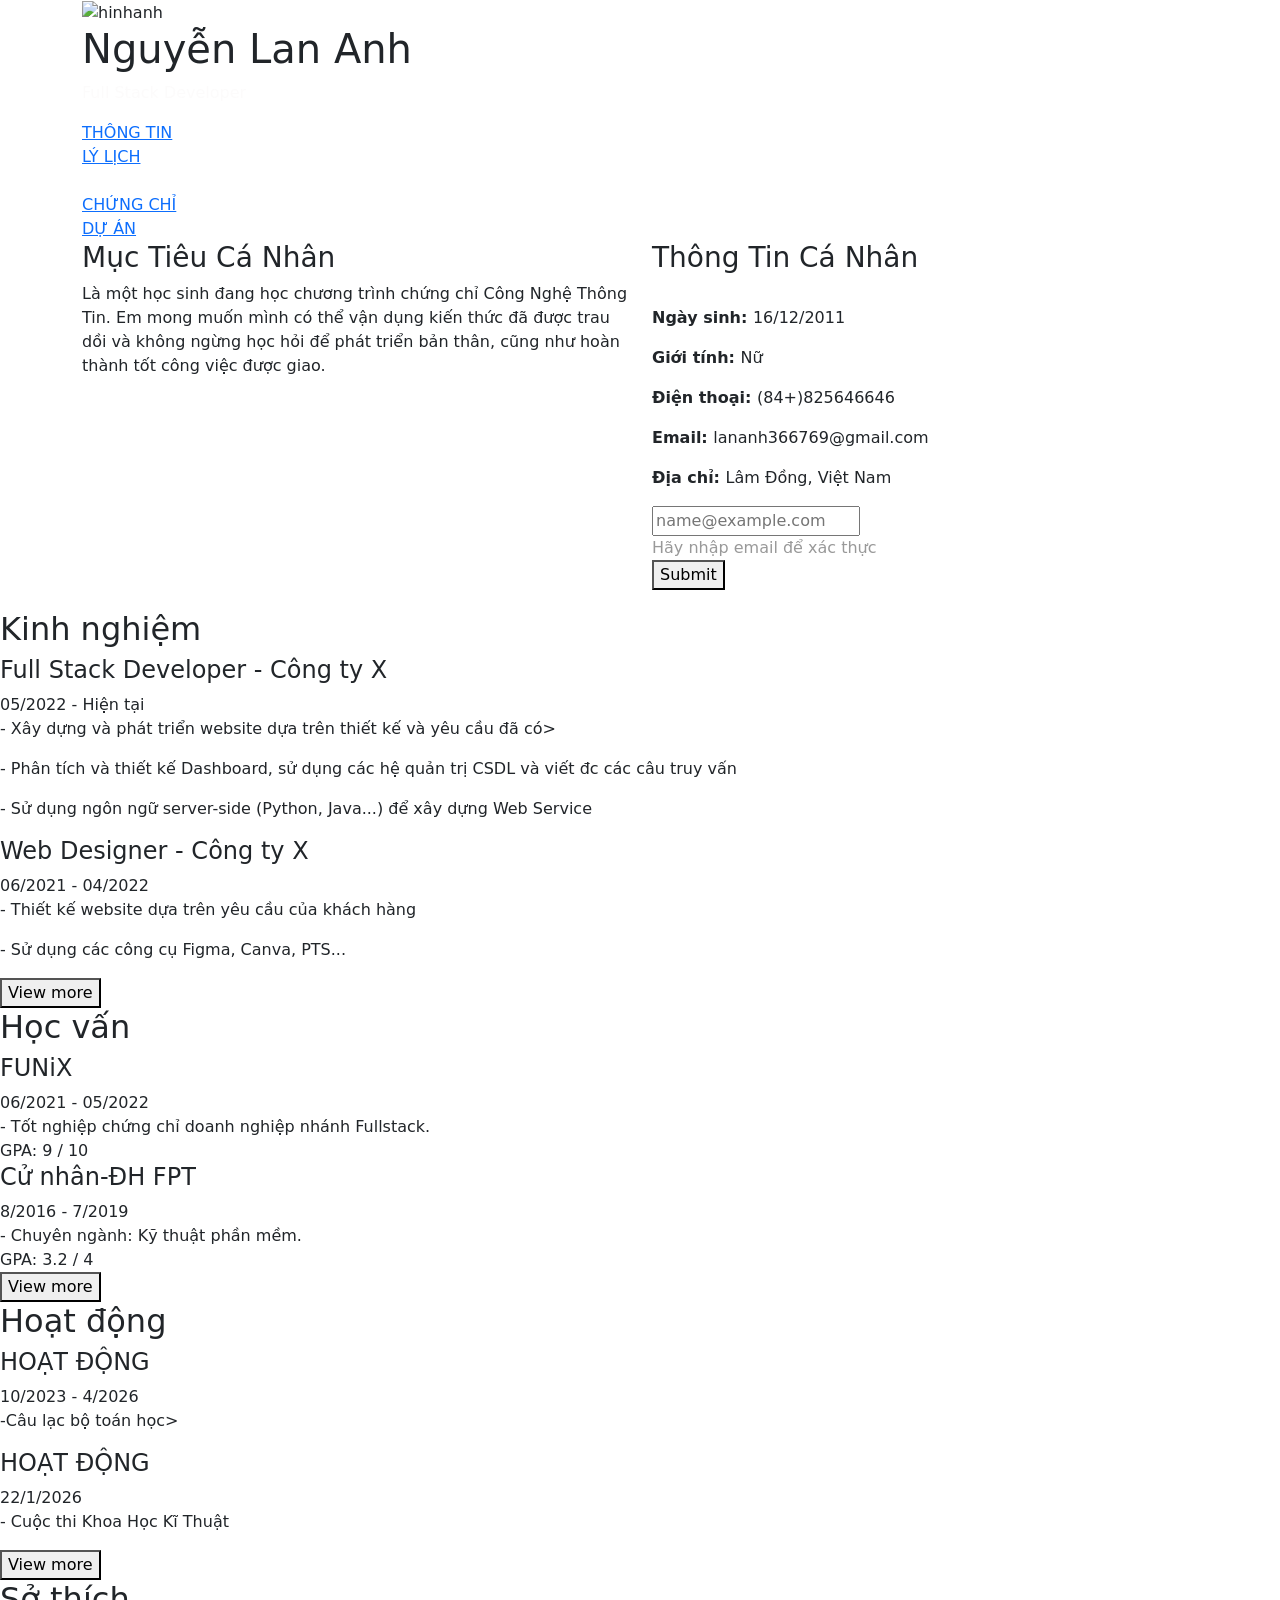
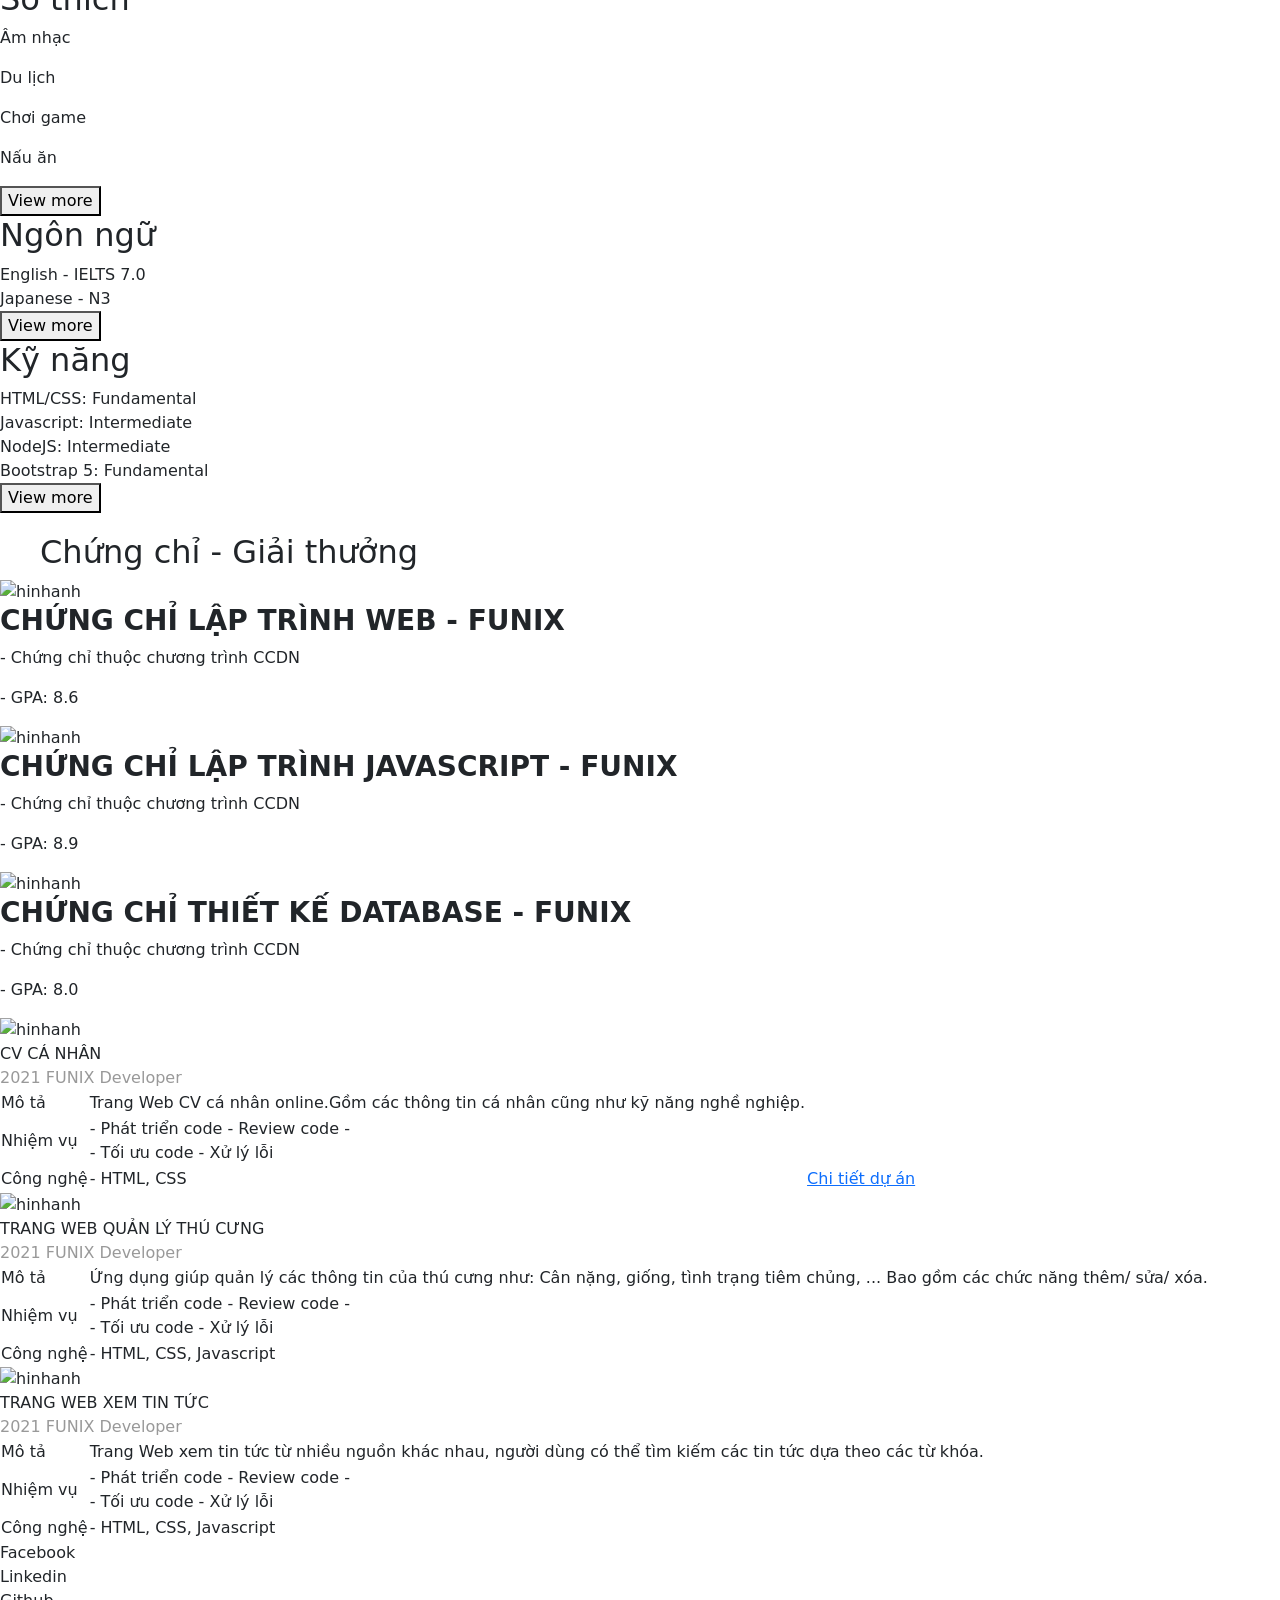
==== index.html @ 1cdb76d9 "Add files via upload" ====
<!doctype html>
<html lang="en">
  <head>
    <meta charset="UTF-8" />
    <meta http-equiv="X-UA-Compatible" content="IE=edge" />
    <meta name="viewport" content="width=device-width, initial-scale=1.0" viewport-fit="cover"/>
    <link href="https://cdn.jsdelivr.net/npm/bootstrap@5.0.2/dist/css/bootstrap.min.css" rel="stylesheet" integrity="sha384-EVSTQN3/azprG1Anm3QDgpJLIm9Nao0Yz1ztcQTwFspd3yD65VohhpuuCOmLASjC" crossorigin="anonymous">
    <link rel="stylesheet" href="./css/style.css" />
    <link rel="stylesheet" href="./css/font.css" />
    <link rel="stylesheet" href="./css/mobile.css" media="screen and (max-width: 450px)">
    <link rel="stylesheet" href="./css/tablet.css"  media="screen and (min-width:452px) and (max-width: 991.98px)">
    <title>Assignment03</title>
  </head>
  <body>
    <main>
      <div class="profile-container container">
        <div class="profile">
        <!-- ảnh nền phía sau -->
        <div class="banner">
          <img src="images/flower.jpg" alt="hinhanh" />
          <div class="ho-ten">
            <h1>Nguyễn Lan Anh</h1>
            <p style="color: #faf8f89b">Full Stack Developer</p>
          </div>
        </div>
          <!-- Thanh chứa menu và avatar -->
          <div class="menu">
            <div>
              <i class="icon-user" style="color: rgb(255, 72, 164)"></i>
              <a href="#thongtin">THÔNG TIN</a>
            </div>
            <div>
              <i class="icon-doc-text-inv" style="color: rgb(255, 72, 164)"></i
              ><a href="#lylich">LÝ LỊCH</a>
            </div>
            <div class="avatar">
              <img src="images/Avatar.jpg" alt="" />
            </div>
            <div>
              <i class="icon-mail-alt" style="color: rgb(255, 72, 164)"></i
              ><a href="#chungchi">CHỨNG CHỈ</a>
            </div>
            <div>
              <i class="icon-star-1" style="color: rgb(255, 72, 164)"></i
              ><a href="#duan">DỰ ÁN</a>
            </div>
          </div>
        </div>
        <div class="profile-content row" id="thongtin">
          <!-- Cột trái: Mục tiêu cá nhân -->
          <div class="content-left col-12 col-md-6">
            <h3>Mục Tiêu Cá Nhân</h3>
            <p>
              Là một học sinh đang học chương trình chứng chỉ Công Nghệ Thông
              Tin. Em mong muốn mình có thể vận dụng kiến thức đã được trau dồi
              và không ngừng học hỏi để phát triển bản thân, cũng như hoàn thành
              tốt công việc được giao.
            </p>
          </div>
          <!-- Cột phải: Thông tin cá nhân -->
          <div class="content-right col-12 col-md-6">
            <h3>Thông Tin Cá Nhân</h3>
            <br />
            <div class="thong-tin an-thongtin">
              <p><b>Ngày sinh: </b>16/12/2011</p>
              <p><b>Giới tính: </b>Nữ</p>
              <p><b>Điện thoại: </b>(84+)825646646</p>
              <p><b>Email: </b>lananh366769@gmail.com</p>
              <p><b>Địa chỉ: </b>Lâm Đồng, Việt Nam</p>
            </div>
            <div class="email-box">
              <input type="email" class="email-input"  placeholder="name@example.com">
              <div class="error-message" style="color: #999;">Hãy nhập email để xác thực</div>
              <button class="submit">Submit</button>
            </div>
            <div style="padding-bottom: 20px;"> <i class="icon-twitter" style="color: rgb(89, 94, 229)"></i>
              <i class="icon-facebook" style="color: rgb(89, 94, 229)"></i>
              <i class="icon-gplus" style="color: rgb(89, 94, 229)"></i>
              <i class="icon-linkedin" style="color: rgb(89, 94, 229)"></i></div>
          </div>
        </div>
      </div>
      <!-- Phần lý lịch  -->
      <div class="container-2" id="lylich">
          <section id="kinh-nghiem-hoc-van">
              <!-- Kinh nghiệm -->
                <div class="kinh-nghiem grid-item viewmore">
                    <div class="item-title">
                        <h2>Kinh nghiệm</h2>
                        <i class="ic-toolbox"></i>
                    </div>

                    <div class="item-noi-dung an-noi-dung">
                        <div class="noi-dung">
                            <h4 class="ten-noi-dung">
                                Full Stack Developer - Công ty X
                            </h4>
                            <div class="thoi-gian">05/2022 - <span class="now">Hiện tại</span></div>
                            <div>
                                <p>- Xây dựng và phát triển website dựa trên thiết kế và yêu cầu đã có></p>
                                <p>- Phân tích và thiết kế Dashboard, sử dụng các hệ quản trị CSDL và viết đc các câu truy vấn</p>
                                <p>- Sử dụng ngôn ngữ server-side (Python, Java...) để xây dựng Web Service</p>
                            </div>
                        </div>

                        <div class="noi-dung">
                            <h4 class="ten-noi-dung">
                                Web Designer - Công ty X
                            </h4>
                            <div class="thoi-gian">06/2021 - 04/2022</div>
                                <p>- Thiết kế website dựa trên yêu cầu của khách hàng</p>
                                <p>- Sử dụng các công cụ Figma, Canva, PTS...</p>
                            </div>
                        </div>
                    <button class="view-more-btn an-nut">View more</button>
                </div>
<!-- Học vấn -->
                <div class="hoc-van grid-item viewmore">
                    <div class="item-title">
                        <h2>Học vấn</h2>
                        <i class="ic-pencil"></i>
                    </div>

                    <div class="item-noi-dung an-noi-dung">
                        <div class="noi-dung">
                            <h4 class="ten-noi-dung">
                                FUNiX
                            </h4>
                            <div class="thoi-gian">06/2021<span class="now"> - 05/2022</span></div>
                            <div>
                                 - Tốt nghiệp chứng chỉ doanh nghiệp nhánh Fullstack.<br />
                    GPA: 9 / 10
                            </div>
                        </div>

                        <div class="noi-dung">
                            <h4 class="ten-noi-dung">
                               Cử nhân-ĐH FPT
                            </h4>
                            <div class="thoi-gian">8/2016 - 7/2019</div>
                                 - Chuyên ngành: Kỹ thuật phần mềm. <br />
                    GPA: 3.2 / 4
                        </div>
                    </div>
                    <button class="view-more-btn an-nut">View more</button>
                </div>
<!-- Hoạt động -->
                <div class="hoat-dong grid-item viewmore">
                  <div class="item-title">
                        <h2>Hoạt động</h2>
                        <i class="ic-toolbox"></i>
                  </div>

                  <div class="item-noi-dung an-noi-dung">
                    <div class="noi-dung">
                      <h4 class="ten-noi-dung">
                                HOẠT ĐỘNG
                      </h4>
                      <div class="thoi-gian">10/2023 - <span class="now">4/2026</span></div>
                      <div>
                        <p>-Câu lạc bộ toán học></p>
                      </div>
                    </div>

                    <div class="noi-dung">
                      <h4 class="ten-noi-dung">
                                HOẠT ĐỘNG
                      </h4>
                      <div class="thoi-gian">22/1/2026</div>
                      <p>- Cuộc thi Khoa Học Kĩ Thuật</p>
                    </div>
                  </div>
                  <button class="view-more-btn an-nut">View more</button>
                </div>
                <!-- So thich  -->
                <div class="so-thich grid-item viewmore">
                  <div class="item-title">
                    <h2>Sở thích</h2>  
                    <i class="ic-telescope"></i>
                  </div>
                <div class="hobby an-noi-dung">
                  <div>
                    <i class="ic-megaphone" ></i>
                    <p>Âm nhạc</p>
                  </div>

                  <div>
                     <i class="ic-strategy" ></i>
                    <p>Du lịch</p>
                  </div>

                  <div>
                    <i class="ic-hotairballoon" ></i>
                    <p>Chơi game</p>
                  </div>

                  <div>
                    <i class="ic-basket" ></i>
                    <p>Nấu ăn</p>
                  </div>
                </div>
                <button class="view-more-btn an-nut">View more</button>
              </div>
              <!-- Ngôn ngữ -->
              <div class="ngon-ngu grid-item viewmore">
                <div class="item-title">
                  <h2>Ngôn ngữ</h2>
                  <i class="ic-mic"></i>
                </div>
                <div class=" an-noi-dung">
              <div class="skill-row">
                <div class="skill-name">English - IELTS 7.0</div>
                <span class="progress-barblue"></span> <!-- Thanh màu xanh bên dưới -->
                <span class="progress-barblue"></span> 
                <span class="progress-bargrey"></span> </div>
              <div class="skill-row">
                <div class="skill-name">Japanese - N3</div>
                <span class="progress-barblue"></span> 
                <span class="progress-barblue"></span> 
                <span class="progress-barblue"></span> 
              </div>
            </div>
            <button class="view-more-btn an-nut">View more</button>
          </div>
                <!-- Kỹ năng -->
            <div class="ky-nang grid-item viewmore">
              <div class="item-title">
                <h2>Kỹ năng</h2>
                <i class="ic-tools-2"></i>
              </div>
              <div class=" an-noi-dung">
                <div class="skill-name">HTML/CSS: Fundamental</div>
                <span class="progress-barblue"></span> 
                <span class="progress-barblue"></span> 
                <span class="progress-bargrey"></span> 

                <div class="skill-name">Javascript: Intermediate</div>
                <span class="progress-barblue"></span> 
                <span class="progress-barblue"></span> 
                <span class="progress-bargrey"></span> 
                <div class="skill-name">NodeJS: Intermediate</div>
                <span class="progress-barblue"></span>
                <span class="progress-barblue"></span>
                <span class="progress-barblue"></span>
                <div class="skill-name">Bootstrap 5: Fundamental</div>
                <span class="progress-barblue"></span>
                <span class="progress-bargrey"></span>
                <span class="progress-bargrey"></span>
              </div>
             <button class="view-more-btn an-nut">View more</button>
            </div>
                </div>
          </section>
        </div>
<!-- Chứng chỉ -->
        <div class="container-3" id="chungchi">
          <h2 style="padding-left: 40px;padding-top: 20px;">Chứng chỉ - Giải thưởng</h2>
          <div class="chung-chi">
            <div class="certificate">
              <img src="images/Cert_DBI.png" alt="hinhanh" width="200px" height="auto">
              <div><h3><b>CHỨNG CHỈ LẬP TRÌNH WEB - FUNIX</b></h3>
              <p>- Chứng chỉ thuộc chương trình CCDN</p>
              <p>- GPA: 8.6</p></div>
            </div>
            <div class="certificate">
              <img src="images/Cert_PRF.png" alt="hinhanh" width="200px" height="auto">
              <div><h3><b>CHỨNG CHỈ LẬP TRÌNH JAVASCRIPT - FUNIX</b></h3>
              <p>- Chứng chỉ thuộc chương trình CCDN</p>
             <p>- GPA: 8.9</p></div>
            </div>
            <div class="certificate">
              <img src="images/Cert_WEB.png" alt="hinhanh" width="200px" height="auto">
              <div><h3><b>CHỨNG CHỈ THIẾT KẾ DATABASE - FUNIX</b></h3>
              <p>- Chứng chỉ thuộc chương trình CCDN</p>
              <p>- GPA: 8.0</p></div>
            </div>
          </div>
        </div>
<!-- Dự án -->
        <div class="container-4" id="duan">
          <div class="duan">
            <div class="duan-content">
              <img src="images/project_1.png" alt="hinhanh" width="100%" height="auto">
             <div class="content-duan">CV CÁ NHÂN</div>
              <div class="content-duan" style="color: #999;">
                <span class="badge-year">2021</span>
                <span><i class="icon-user-1"></i>FUNIX</span>
                <span><i class="icon-lamp"></i>Developer</span>
              </div>
            <table class="project-table content-duan">
               <tr>
                <td class="table-label">Mô tả</td>
                <td class="table-content">Trang Web CV cá nhân online.Gồm các thông tin cá nhân cũng như kỹ năng nghề nghiệp. </td>
         </tr>
             <tr>
                <td class="table-label">Nhiệm vụ</td>
                <td class="table-content">- Phát triển code - Review code -<br>- Tối ưu code - Xử lý lỗi</td>
              </tr>
              <tr>
                <td class="table-label">Công nghệ</td>
                <td class="table-content">- HTML, CSS </td>
                <td class="table-content"><a href="Nâng cao/index.html" target="_blank" class="ten-duan">Chi tiết dự án</a></td>
               </tr>
            </table>
            
            </div>
          <div class="duan-content">
            <img src="images/project_2.png" alt="hinhanh"  width="100%" height="auto">
            <div class="content-duan">TRANG WEB QUẢN LÝ THÚ CƯNG</div>
            <div class="content-duan" style="color: #999;">
              <span class="badge-year">2021</span>
              <span><i class="icon-user-1"></i>FUNIX</span>
              <span><i class="icon-lamp"></i>Developer</span>
            </div>
            <table class="project-table content-duan">
              <tr>
                <td class="table-label">Mô tả</td>
                <td class="table-content">Ứng dụng giúp quản lý các thông tin của thú cưng như: Cân nặng, giống, tình trạng tiêm chủng, ... Bao gồm các chức năng thêm/ sửa/ xóa.</td>
             </tr>
             <tr>
                <td class="table-label">Nhiệm vụ</td>
                <td class="table-content">- Phát triển code - Review code - <br>- Tối ưu code - Xử lý lỗi</td>
              </tr>
              <tr>
                <td class="table-label">Công nghệ</td>
                <td class="table-content">- HTML, CSS, Javascript</td>
               </tr> 
            </table>
          </div>
          <div class="duan-content">
            <img src="images/project_3.png" alt="hinhanh"  width="100%" height="auto">
            <div class="content-duan">TRANG WEB XEM TIN TỨC</div>
            <div class="content-duan" style="color: #999;">
              <span class="badge-year">2021</span>
              <span><i class="icon-user-1"></i>FUNIX</span>
              <span><i class="icon-lamp"></i>Developer</span>
            </div>
            <table class="project-table content-duan">
              <tr>
                <td class="table-label">Mô tả</td>
                <td class="table-content">Trang Web xem tin tức từ nhiều nguồn khác nhau, người dùng có thể tìm kiếm các tin tức dựa theo các từ khóa.</td>
             </tr>
             <tr>
                <td class="table-label">Nhiệm vụ</td>
                <td class="table-content">- Phát triển code - Review code - <br>- Tối ưu code - Xử lý lỗi</td>
              </tr>
              <tr>
                <td class="table-label">Công nghệ</td>
                <td class="table-content">- HTML, CSS, Javascript</td>
               </tr>
            </table>
          </div>
          </div>

        </div>
        <!-- Liên hệ -->
    <div class="lien-he">
      <div class="footer" ><i class="icon-facebook-circled" style="color: rgb(105, 105, 212);"></i>Facebook</div>
      <div class="footer"><i class="icon-linkedin-circled" style="color: rgb(105, 105, 212);"></i>Linkedin</div>
      <div class="footer"><i class="icon-github-circled" style="color: rgb(105, 105, 212);" ></i>Github</div>
    </div>
    <script src="js/main.js"></script>
  </body>
</html>
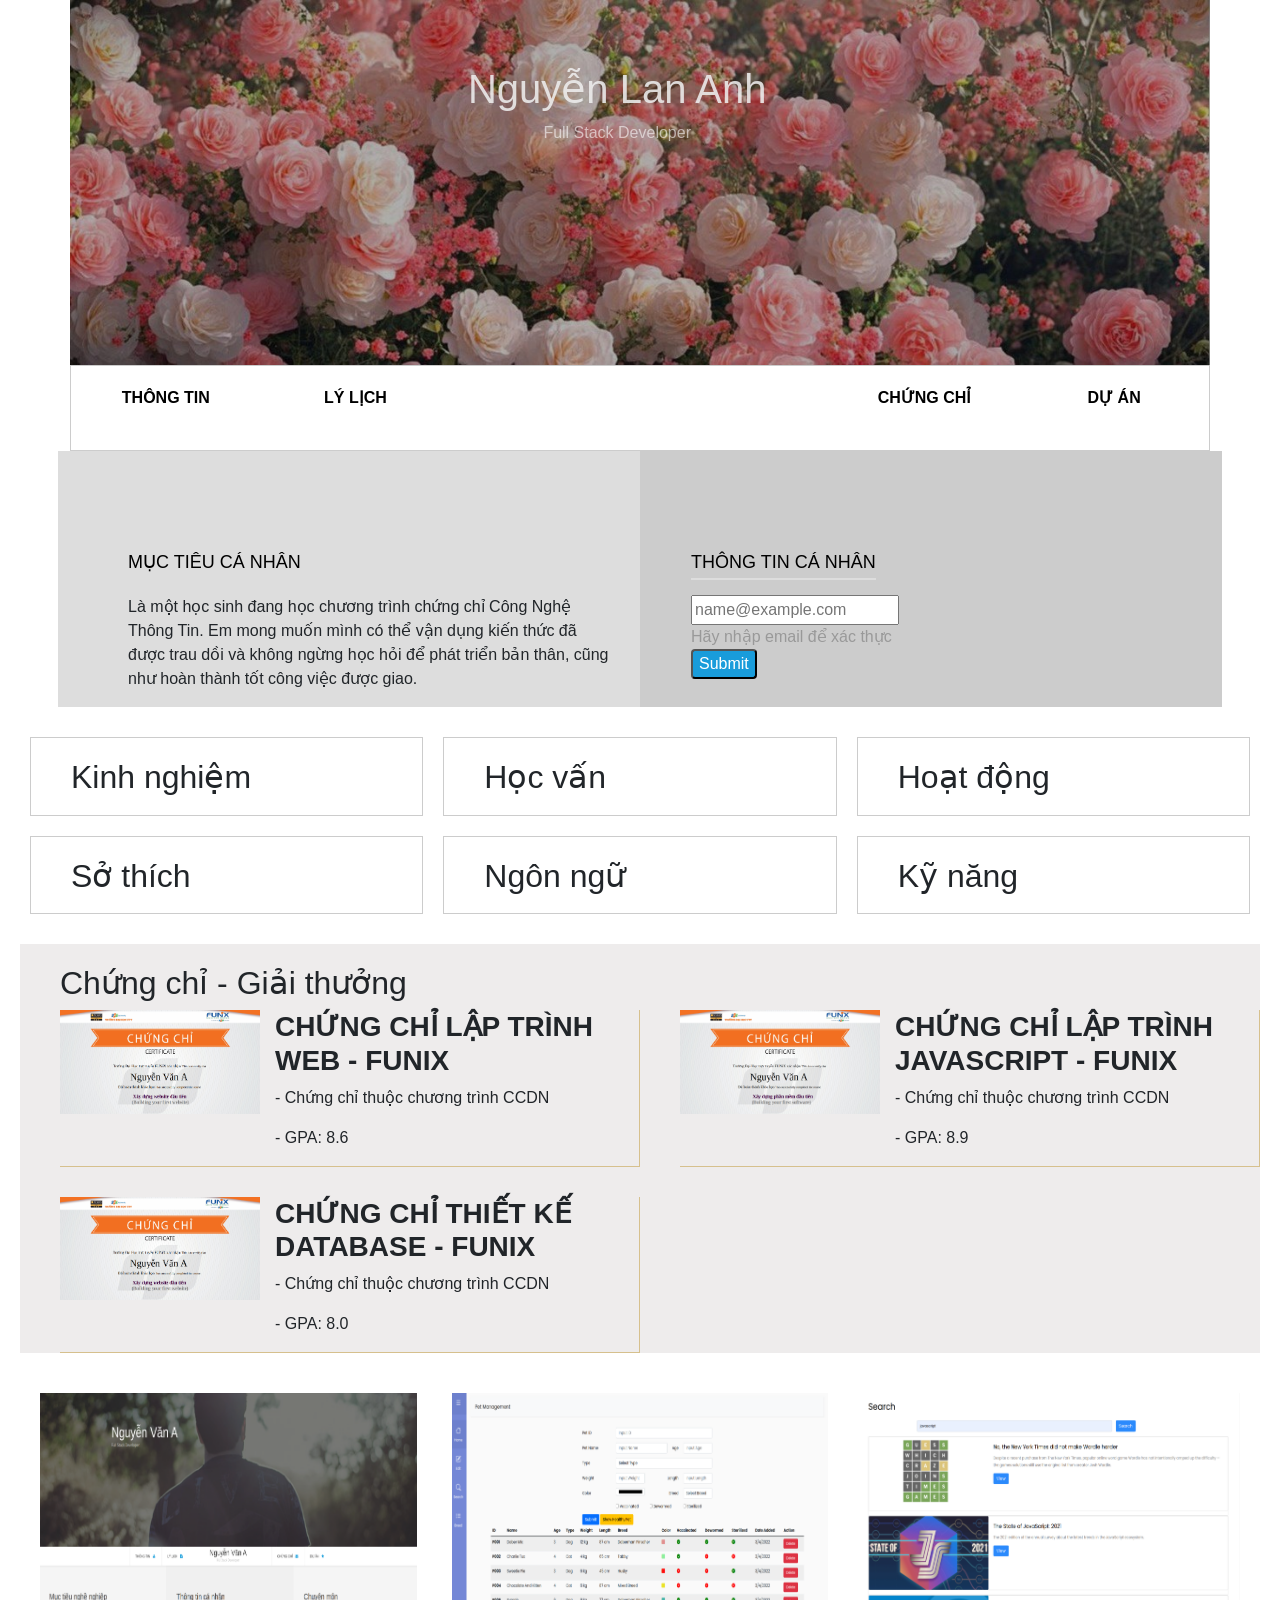
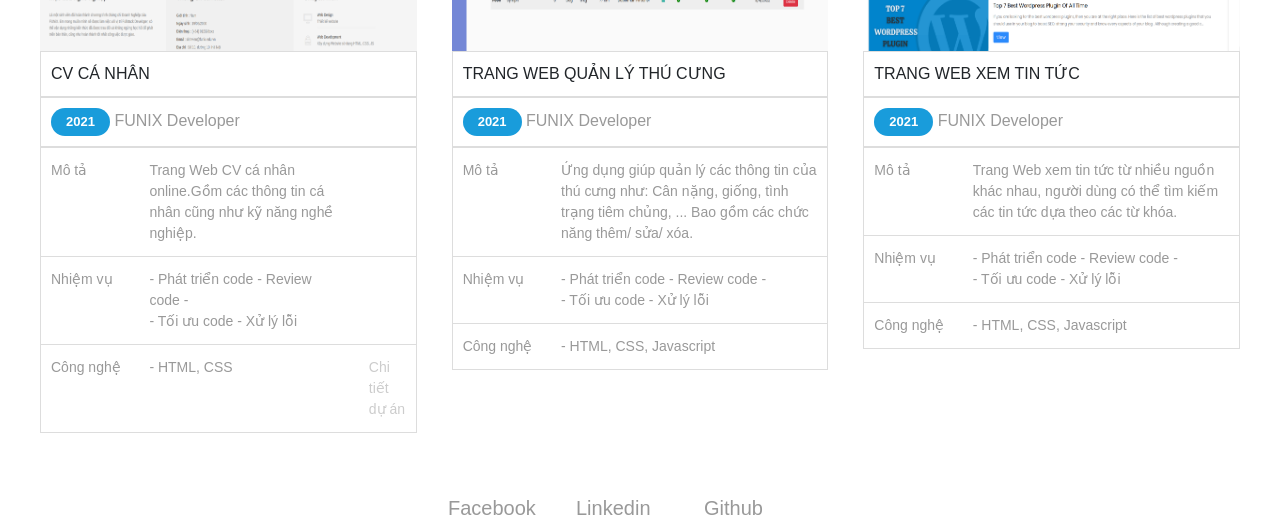
==== commit 9fef43ea: "Update index.html" ====
--- a/index.html
+++ b/index.html
@@ -5,10 +5,10 @@
     <meta http-equiv="X-UA-Compatible" content="IE=edge" />
     <meta name="viewport" content="width=device-width, initial-scale=1.0" viewport-fit="cover"/>
     <link href="https://cdn.jsdelivr.net/npm/bootstrap@5.0.2/dist/css/bootstrap.min.css" rel="stylesheet" integrity="sha384-EVSTQN3/azprG1Anm3QDgpJLIm9Nao0Yz1ztcQTwFspd3yD65VohhpuuCOmLASjC" crossorigin="anonymous">
-    <link rel="stylesheet" href="./css/style.css" />
-    <link rel="stylesheet" href="./css/font.css" />
-    <link rel="stylesheet" href="./css/mobile.css" media="screen and (max-width: 450px)">
-    <link rel="stylesheet" href="./css/tablet.css"  media="screen and (min-width:452px) and (max-width: 991.98px)">
+    <link rel="stylesheet" href="style.css" />
+    <link rel="stylesheet" href="font.css" />
+    <link rel="stylesheet" href="mobile.css" media="screen and (max-width: 450px)">
+    <link rel="stylesheet" href="tablet.css"  media="screen and (min-width:452px) and (max-width: 991.98px)">
     <title>Assignment03</title>
   </head>
   <body>
@@ -17,7 +17,7 @@
         <div class="profile">
         <!-- ảnh nền phía sau -->
         <div class="banner">
-          <img src="images/flower.jpg" alt="hinhanh" />
+          <img src="flower.jpg" alt="hinhanh" />
           <div class="ho-ten">
             <h1>Nguyễn Lan Anh</h1>
             <p style="color: #faf8f89b">Full Stack Developer</p>
@@ -257,19 +257,19 @@
           <h2 style="padding-left: 40px;padding-top: 20px;">Chứng chỉ - Giải thưởng</h2>
           <div class="chung-chi">
             <div class="certificate">
-              <img src="images/Cert_DBI.png" alt="hinhanh" width="200px" height="auto">
+              <img src="Cert_DBI.png" alt="hinhanh" width="200px" height="auto">
               <div><h3><b>CHỨNG CHỈ LẬP TRÌNH WEB - FUNIX</b></h3>
               <p>- Chứng chỉ thuộc chương trình CCDN</p>
               <p>- GPA: 8.6</p></div>
             </div>
             <div class="certificate">
-              <img src="images/Cert_PRF.png" alt="hinhanh" width="200px" height="auto">
+              <img src="Cert_PRF.png" alt="hinhanh" width="200px" height="auto">
               <div><h3><b>CHỨNG CHỈ LẬP TRÌNH JAVASCRIPT - FUNIX</b></h3>
               <p>- Chứng chỉ thuộc chương trình CCDN</p>
              <p>- GPA: 8.9</p></div>
             </div>
             <div class="certificate">
-              <img src="images/Cert_WEB.png" alt="hinhanh" width="200px" height="auto">
+              <img src="Cert_WEB.png" alt="hinhanh" width="200px" height="auto">
               <div><h3><b>CHỨNG CHỈ THIẾT KẾ DATABASE - FUNIX</b></h3>
               <p>- Chứng chỉ thuộc chương trình CCDN</p>
               <p>- GPA: 8.0</p></div>
@@ -280,7 +280,7 @@
         <div class="container-4" id="duan">
           <div class="duan">
             <div class="duan-content">
-              <img src="images/project_1.png" alt="hinhanh" width="100%" height="auto">
+              <img src="project_1.png" alt="hinhanh" width="100%" height="auto">
              <div class="content-duan">CV CÁ NHÂN</div>
               <div class="content-duan" style="color: #999;">
                 <span class="badge-year">2021</span>
@@ -299,13 +299,13 @@
               <tr>
                 <td class="table-label">Công nghệ</td>
                 <td class="table-content">- HTML, CSS </td>
-                <td class="table-content"><a href="Nâng cao/index.html" target="_blank" class="ten-duan">Chi tiết dự án</a></td>
+                <td class="table-content"><a href="index1.html" target="_blank" class="ten-duan">Chi tiết dự án</a></td>
                </tr>
             </table>
             
             </div>
           <div class="duan-content">
-            <img src="images/project_2.png" alt="hinhanh"  width="100%" height="auto">
+            <img src="project_2.png" alt="hinhanh"  width="100%" height="auto">
             <div class="content-duan">TRANG WEB QUẢN LÝ THÚ CƯNG</div>
             <div class="content-duan" style="color: #999;">
               <span class="badge-year">2021</span>
@@ -328,7 +328,7 @@
             </table>
           </div>
           <div class="duan-content">
-            <img src="images/project_3.png" alt="hinhanh"  width="100%" height="auto">
+            <img src="project_3.png" alt="hinhanh"  width="100%" height="auto">
             <div class="content-duan">TRANG WEB XEM TIN TỨC</div>
             <div class="content-duan" style="color: #999;">
               <span class="badge-year">2021</span>
@@ -359,6 +359,6 @@
       <div class="footer"><i class="icon-linkedin-circled" style="color: rgb(105, 105, 212);"></i>Linkedin</div>
       <div class="footer"><i class="icon-github-circled" style="color: rgb(105, 105, 212);" ></i>Github</div>
     </div>
-    <script src="js/main.js"></script>
+    <script src="main.js"></script>
   </body>
 </html>
--- a/style.css
+++ b/style.css
@@ -0,0 +1,283 @@
+* {
+  font-family: arial, sans-serif, tahoma;
+}
+.profile-container {
+  width: 100%;
+  padding: 0px;
+}
+.profile {
+  position: relative;
+  text-align: center;
+  color: #eeeeeedf;
+}
+/*centered text*/
+.ho-ten {
+  position: absolute;
+  top: 25%;
+  left: 48%;
+  transform: translate(-50%, -50%);
+}
+.banner img {
+  width: 100%;
+  height: auto;
+}
+.avatar img {
+  border-radius: 50%;
+  width: 50%;
+  height: auto;
+  margin-top: -30%;
+  margin-bottom: -30%;
+  border: 20px solid white;
+}
+.menu a {
+  text-decoration: none;
+  color: #000;
+  font-weight: bold;
+}
+.menu a:hover {
+  color: #ddd;
+}
+.menu {
+  display: grid;
+  grid-template-columns: 1fr 1fr 2fr 1fr 1fr;
+  align-items: center;
+  justify-content: center;
+  padding-top: 20px;
+  padding-bottom: 40px;
+}
+.menu {
+  border: 1px solid #ccc;
+}
+.profile-content {
+  padding: 0 30px;
+  display: flex;
+  gap: 50px;
+  flex-wrap: wrap;
+}
+
+/* Cấu hình chung cho cả 2 cột */
+.content-left,
+.content-right {
+  flex: 1;
+  margin-top: 100px;
+}
+
+/* Tiêu đề mục (H3) */
+.profile-content h3 {
+  color: #000;
+  font-size: 18px;
+  text-transform: uppercase;
+  margin-bottom: 15px;
+  border-bottom: 2px solid #ddd;
+  padding-bottom: 5px;
+  display: inline-block;
+}
+.content-right p {
+  color: #000;
+  font-size: 15px;
+  text-align: justify;
+  padding-left: 40px;
+}
+.content-left {
+  padding-left: 40px;
+}
+.profile-content {
+  background: linear-gradient(to right, #ddd 50%, #ccc 50%);
+}
+.container-2 {
+  margin: 30px 30px;
+}
+#kinh-nghiem-hoc-van {
+  display: grid;
+  grid-template-columns: repeat(3, 1fr);
+  gap: 20px;
+}
+.grid-item {
+  border: 1px solid #ccc;
+  padding: 10px 40px;
+}
+.ten-noi-dung::before {
+  content: "";
+  width: 10px;
+  height: 10px;
+  background-color: rgb(255, 72, 164);
+  position: absolute;
+  left: 0;
+  border-radius: 50%;
+}
+.noi-dung {
+  position: relative;
+}
+.ten-noi-dung {
+  padding-left: 25px;
+}
+.hobby {
+  display: flex;
+  justify-content: space-around;
+  margin-top: 30px;
+  padding-bottom: 60%;
+  text-align: center;
+  gap: 10px;
+}
+
+.hobby div {
+  font-size: 20px;
+}
+
+.item-title {
+  display: flex;
+  justify-content: space-between; /* Đẩy 1 cái sát trái, 1 cái sát phải */
+  align-items: center; /* Căn đều hàng theo chiều dọc */
+  margin-top: 10px;
+}
+.item-title i {
+  color: #999;
+  font-size: 50px;
+}
+.ic-megaphone {
+  padding-top: 10px;
+  border-radius: 50%;
+  border: 2px solid #dd6e86;
+  width: 45px;
+  height: 35px;
+  color: #4e4c4c;
+}
+.ic-strategy {
+  padding-top: 10px;
+  border-radius: 50%;
+  border: 2px solid #dd6e86;
+  width: 45px;
+  height: 35px;
+  color: #4e4c4c;
+}
+.ic-hotairballoon {
+  padding-top: 10px;
+  border-radius: 50%;
+  border: 2px solid #dd6e86;
+  width: 45px;
+  height: 35px;
+  color: #4e4c4c;
+}
+
+.ic-basket {
+  padding-top: 10px;
+  border-radius: 50%;
+  border: 2px solid #dd6e86;
+  width: 45px;
+  height: 35px;
+  color: #4e4c4c;
+}
+.progress-barblue {
+  background: #199cdb;
+  display: inline-block;
+  height: 2.5px;
+  margin-right: 10px;
+  width: 45px;
+}
+.progress-bargrey {
+  background: #a5a6a8;
+  display: inline-block;
+  height: 2.5px;
+  margin-right: 10px;
+  width: 45px;
+}
+.container-3 {
+  background-color: #eeecec;
+  margin: 20px;
+}
+.chung-chi {
+  display: grid;
+  grid-template-columns: 1fr 1fr; /* Chia màn hình làm 2 cột bằng nhau */
+  column-gap: 40px; /* Khoảng cách ngang giữa 2 cột */
+  row-gap: 30px;
+  padding-left: 40px;
+}
+.certificate {
+  display: flex;
+  align-items: flex-start;
+  gap: 15px;
+  border-right: 1px solid #d6c08d;
+  border-bottom: 1px solid #d6c08d;
+}
+.badge-year {
+  background-color: #199cdb;
+  color: #ffffff;
+  font-size: 13px;
+  font-weight: bold;
+  padding: 4px 15px;
+  border-radius: 20px;
+  display: inline-block;
+  text-align: center;
+}
+
+.project-table {
+  width: 100%;
+  border-collapse: collapse;
+}
+.project-table td {
+  padding: 12px 10px;
+  vertical-align: top;
+  font-size: 14px;
+}
+.table-label {
+  width: 25%;
+  color: #999;
+}
+.table-content {
+  color: #999;
+  padding-left: 15px !important;
+}
+.project-table tr:not(:last-child) {
+  border-bottom: 1px solid #ddd;
+}
+.duan {
+  display: grid;
+  grid-template-columns: 1fr 1fr 1fr;
+  column-gap: 35px;
+  margin: 40px;
+}
+.content-duan {
+  border: 1px solid #ddd;
+  padding: 10px 10px;
+}
+.footer {
+  display: inline-block;
+  width: 10%;
+}
+.lien-he {
+  padding-top: 20px;
+  color: #999;
+  font-size: 20px;
+  display: flex;
+  justify-content: center;
+}
+.an-thongtin {
+  display: none;
+}
+.an-noi-dung {
+  display: none;
+}
+/* CSS */
+.box-content {
+  border: 1px solid #ddd;
+  padding: 20px;
+  position: relative;
+}
+.an-nut {
+  display: none;
+}
+.view-more-btn {
+  border-radius: 8px;
+  background-color: #fc849e;
+  border-color: #d2627a;
+  color: #585858;
+}
+.submit {
+  background-color: #199cdb;
+  color: #fff;
+  border-radius: 4px;
+}
+.ten-duan {
+  text-decoration: none;
+  color: #ccc;
+}
--- a/mobile.css
+++ b/mobile.css
@@ -0,0 +1,45 @@
+.avatar {
+  display: none;
+}
+.menu {
+  display: block !important;
+  justify-items: left !important;
+}
+.profile-content {
+  background: linear-gradient(to bottom, #ddd 50%, #ccc 50%);
+}
+#kinh-nghiem-hoc-van {
+  display: grid;
+  grid-template-columns: repeat(1, 1fr);
+  gap: 20px;
+}
+.chung-chi {
+  display: grid;
+  grid-template-columns: 1fr; /* Chia màn hình làm 1 cột bằng nhau */
+  row-gap: 30px;
+}
+.certificate {
+  display: block;
+  border-bottom: 1px solid #d6c08d;
+}
+.certificate img {
+  width: 200px;
+  height: auto;
+  border: 2px solid #fff;
+}
+.certificate h3 {
+  font-size: 16px;
+}
+.duan {
+  display: grid;
+  grid-template-columns: 1fr;
+  column-gap: 35px;
+  margin: 10px;
+}
+.duan-content {
+  margin-bottom: 20px;
+}
+.footer {
+  display: flex;
+  width: 30%;
+}
--- a/tablet.css
+++ b/tablet.css
@@ -0,0 +1,23 @@
+.avatar {
+  display: none;
+}
+#kinh-nghiem-hoc-van {
+  display: grid;
+  grid-template-columns: repeat(2, 1fr);
+  gap: 20px;
+}
+.certificate img {
+  width: 250px;
+  height: auto;
+  border: 2px solid #fff;
+}
+.certificate h3 {
+  font-size: 16px;
+}
+.certificate {
+  display: block;
+}
+.footer {
+  display: inline-block;
+  width: 17%;
+}
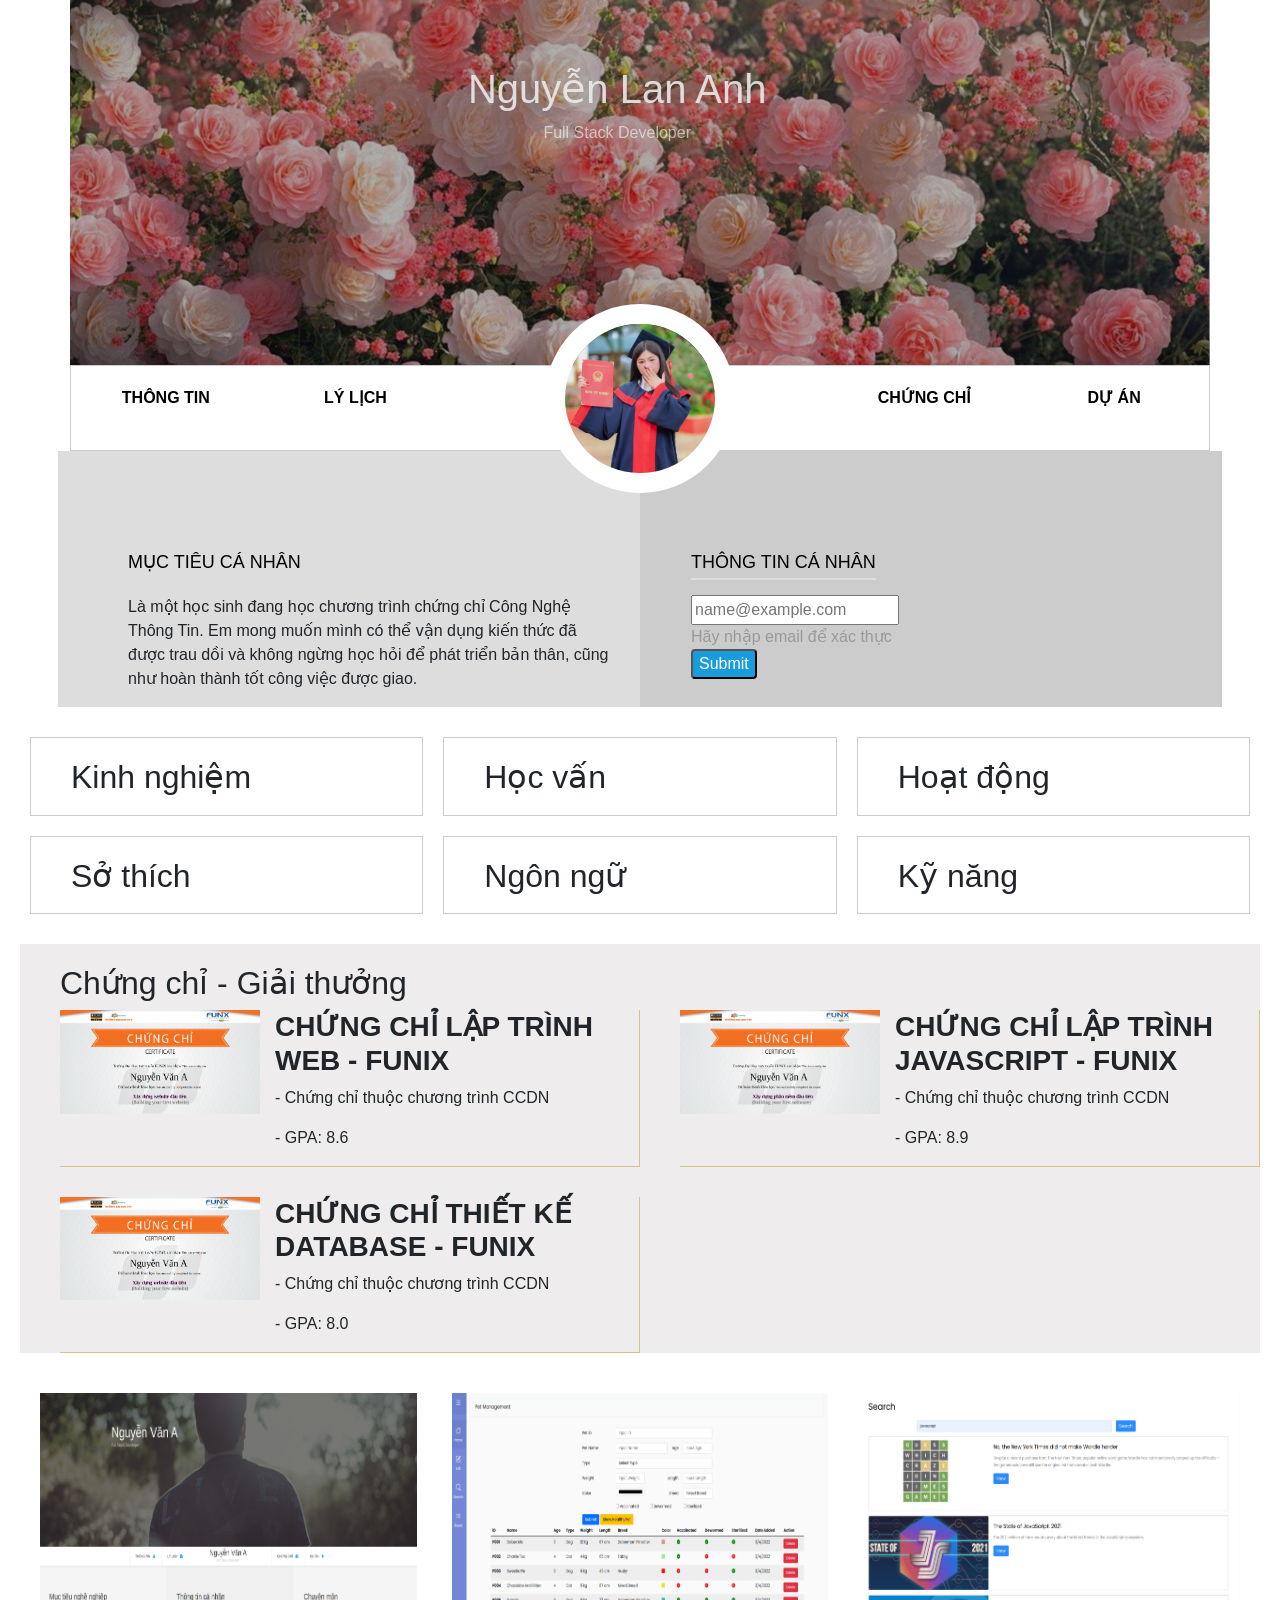
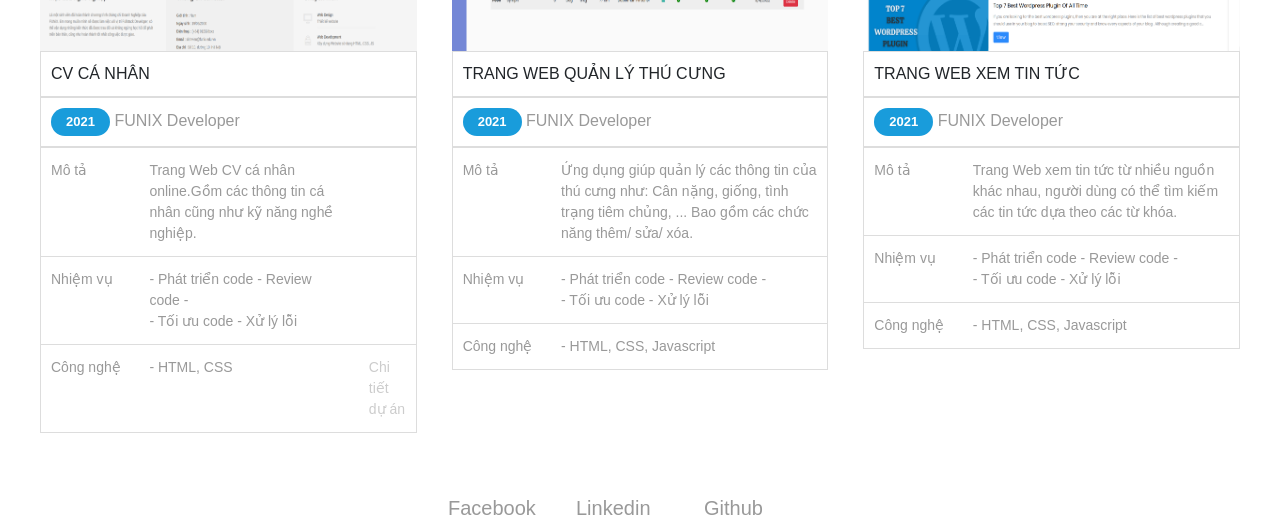
==== commit bc031db7: "Update index.html" ====
--- a/index.html
+++ b/index.html
@@ -34,7 +34,7 @@
               ><a href="#lylich">LÝ LỊCH</a>
             </div>
             <div class="avatar">
-              <img src="images/Avatar.jpg" alt="" />
+              <img src="Avatar.jpg" alt="" />
             </div>
             <div>
               <i class="icon-mail-alt" style="color: rgb(255, 72, 164)"></i
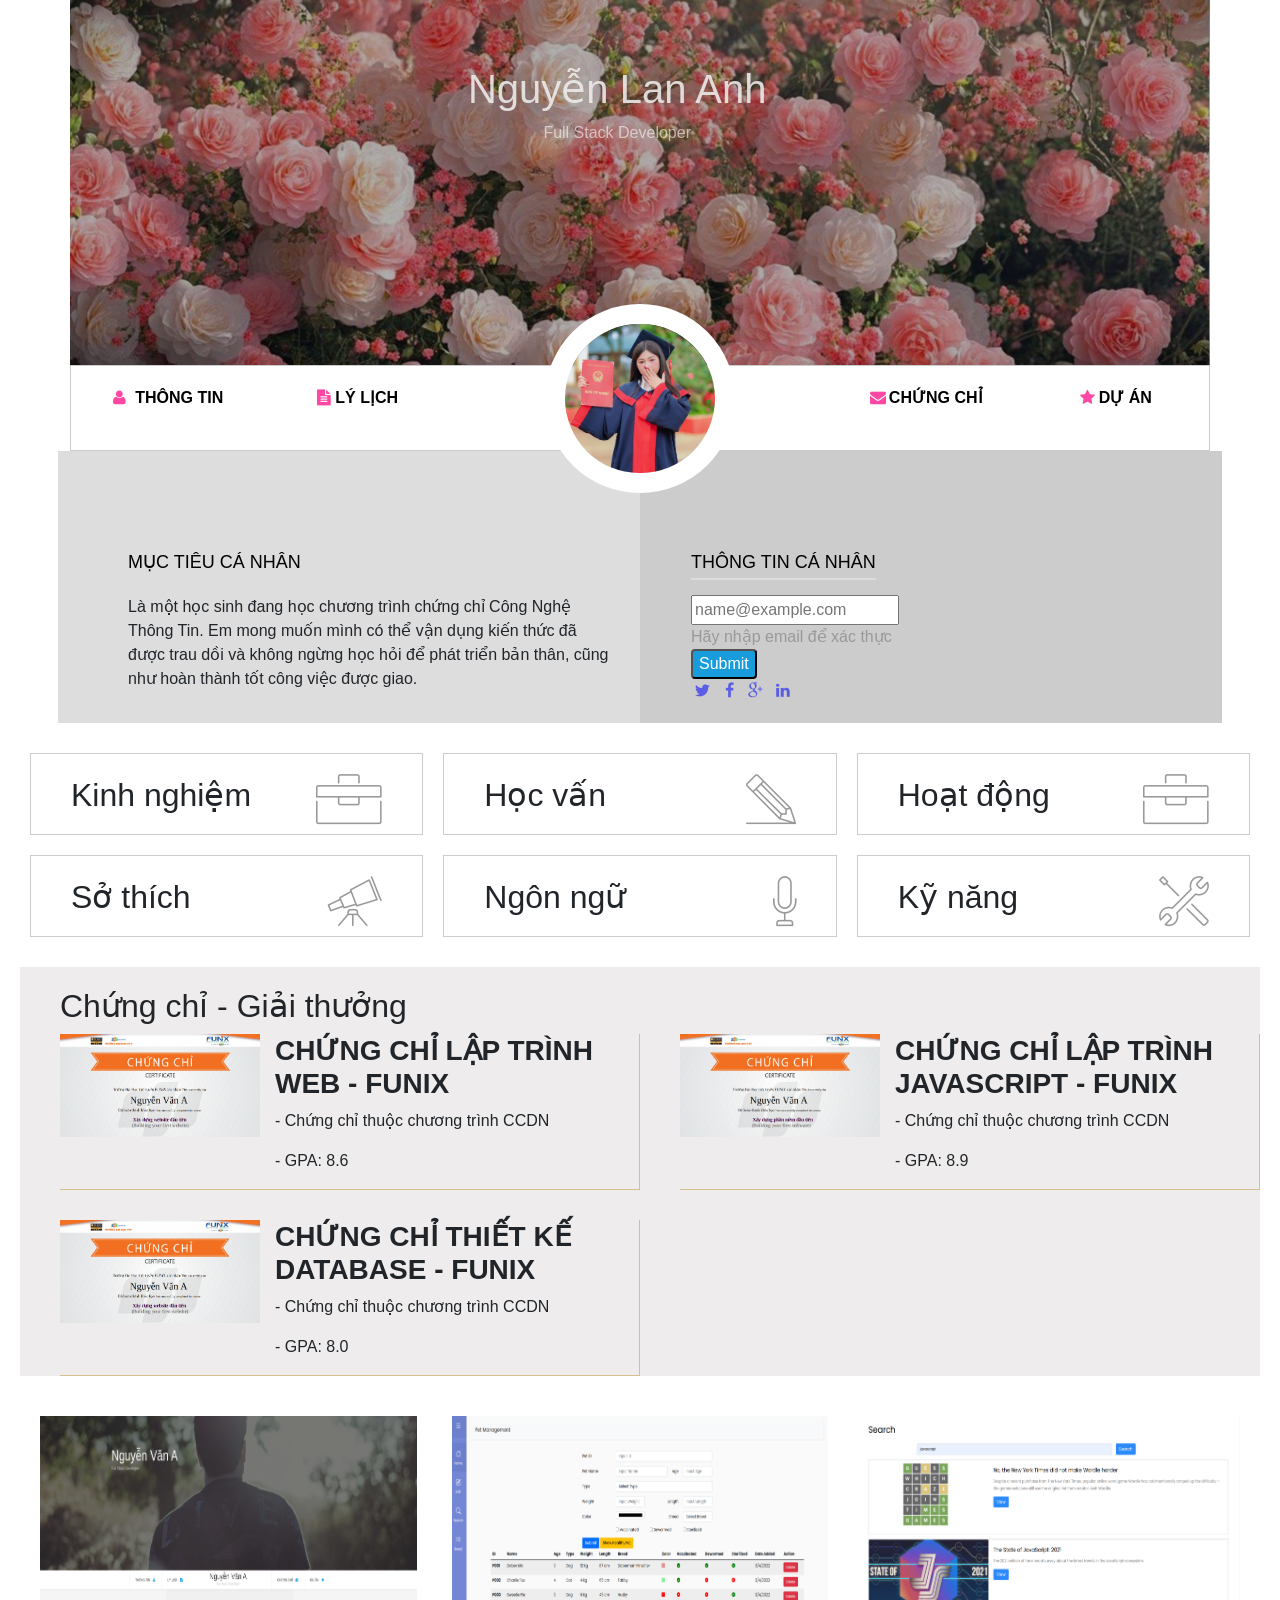
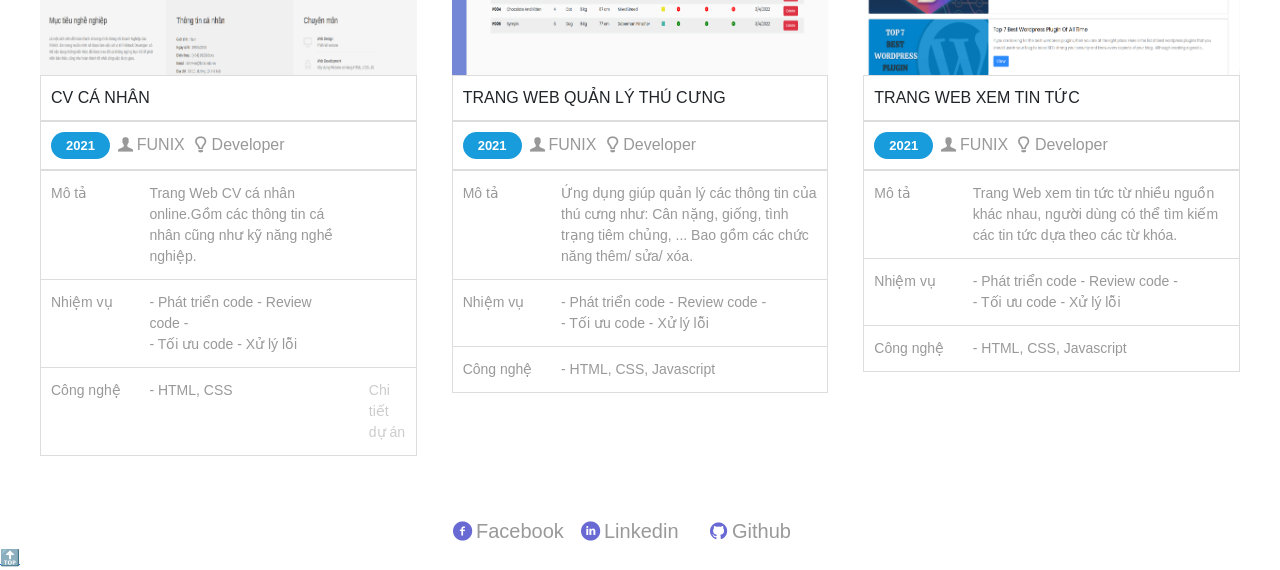
==== commit 4c2d91eb: "Update index.html" ====
--- a/index.html
+++ b/index.html
@@ -359,6 +359,9 @@
       <div class="footer"><i class="icon-linkedin-circled" style="color: rgb(105, 105, 212);"></i>Linkedin</div>
       <div class="footer"><i class="icon-github-circled" style="color: rgb(105, 105, 212);" ></i>Github</div>
     </div>
+       <!-- nút back to top -->
+    <a href="#" id="backToTop" title="Quay lại đầu trang">🔝</a>
+
     <script src="main.js"></script>
   </body>
 </html>
--- a/font.css
+++ b/font.css
@@ -0,0 +1,11496 @@
+@font-face {
+  font-family: 'open_sanslight';
+  src: url('OpenSans-Light-webfont.eot');
+  src: url('OpenSans-Light-webfont.eot?#iefix') format('embedded-opentype'),
+       url('OpenSans-Light-webfont.woff') format('woff'),
+       url('OpenSans-Light-webfont.ttf') format('truetype'),
+       url('OpenSans-Light-webfont.svg#open_sanslight') format('svg');
+  font-weight: normal;
+  font-style: normal;
+}
+
+@font-face {
+  font-family: 'open_sansitalic';
+  src: url('OpenSans-Italic-webfont.eot');
+  src: url('OpenSans-Italic-webfont.eot?#iefix') format('embedded-opentype'),
+       url('OpenSans-Italic-webfont.woff') format('woff'),
+       url('OpenSans-Italic-webfont.ttf') format('truetype'),
+       url('OpenSans-Italic-webfont.svg#open_sansitalic') format('svg');
+  font-weight: normal;
+  font-style: normal;
+}
+
+@font-face {
+  font-family: 'open_sanssemibold';
+  src: url('OpenSans-Semibold-webfont.eot');
+  src: url('OpenSans-Semibold-webfont.eot?#iefix') format('embedded-opentype'),
+       url('OpenSans-Semibold-webfont.woff') format('woff'),
+       url('OpenSans-Semibold-webfont.ttf') format('truetype'),
+       url('OpenSans-Semibold-webfont.svg#open_sanssemibold') format('svg');
+  font-weight: normal;
+  font-style: normal;
+}
+
+@font-face {
+  font-family: 'et-line';
+  src: url('et-line.eot');
+  src: url('et-line.eot?#iefix') format('embedded-opentype'),
+       url('et-line.woff') format('woff'),
+       url('et-line.ttf') format('truetype'),
+       url('et-line.svg#et-line') format('svg');
+  font-weight: normal;
+  font-style: normal;
+}
+@font-face {
+  font-family: 'fontello';
+  src: url('fontello.eot');
+  src: url('fontello.eot?#iefix') format('embedded-opentype'),
+       url('fontello.woff') format('woff'),
+       url('fontello.ttf') format('truetype'),
+       url('fontello.svg#fontello') format('svg');
+  font-weight: normal;
+  font-style: normal;
+}
+
+
+[class^="icon-"]:before,
+[class*=" icon-"]:before {
+	font-family: "fontello";
+	font-style: normal;
+	font-weight: normal;
+	speak: none;
+
+	display: inline-block;
+	text-decoration: inherit;
+	width: 1em;
+	margin-right: .2em;
+	text-align: center;
+	/* opacity: .8; */
+
+	/* For safety - reset parent styles, that can break glyph codes*/
+	font-variant: normal;
+	text-transform: none;
+
+	/* fix buttons height, for twitter bootstrap */
+	line-height: 1em;
+
+	/* Animation center compensation - margins should be symmetric */
+	/* remove if not needed */
+	margin-left: .2em;
+
+	/* you can be more comfortable with increased icons size */
+	/* font-size: 120%; */
+
+	/* Font smoothing. That was taken from TWBS */
+	-webkit-font-smoothing: antialiased;
+	-moz-osx-font-smoothing: grayscale;
+
+	/* Uncomment for 3D effect */
+	/* text-shadow: 1px 1px 1px rgba(127, 127, 127, 0.3); */
+}
+
+.icon-emo-happy:before {
+	content: '\e800';
+}
+
+/* '' */
+.icon-emo-wink:before {
+	content: '\e801';
+}
+
+/* '' */
+.icon-emo-wink2:before {
+	content: '\e802';
+}
+
+/* '' */
+.icon-emo-unhappy:before {
+	content: '\e803';
+}
+
+/* '' */
+.icon-emo-sleep:before {
+	content: '\e804';
+}
+
+/* '' */
+.icon-emo-thumbsup:before {
+	content: '\e805';
+}
+
+/* '' */
+.icon-emo-devil:before {
+	content: '\e806';
+}
+
+/* '' */
+.icon-emo-surprised:before {
+	content: '\e807';
+}
+
+/* '' */
+.icon-emo-tongue:before {
+	content: '\e808';
+}
+
+/* '' */
+.icon-emo-coffee:before {
+	content: '\e809';
+}
+
+/* '' */
+.icon-emo-sunglasses:before {
+	content: '\e80a';
+}
+
+/* '' */
+.icon-emo-displeased:before {
+	content: '\e80b';
+}
+
+/* '' */
+.icon-emo-beer:before {
+	content: '\e80c';
+}
+
+/* '' */
+.icon-emo-grin:before {
+	content: '\e80d';
+}
+
+/* '' */
+.icon-emo-angry:before {
+	content: '\e80e';
+}
+
+/* '' */
+.icon-emo-saint:before {
+	content: '\e80f';
+}
+
+/* '' */
+.icon-emo-cry:before {
+	content: '\e810';
+}
+
+/* '' */
+.icon-emo-shoot:before {
+	content: '\e811';
+}
+
+/* '' */
+.icon-emo-squint:before {
+	content: '\e812';
+}
+
+/* '' */
+.icon-emo-laugh:before {
+	content: '\e813';
+}
+
+/* '' */
+.icon-spin1:before {
+	content: '\e814';
+}
+
+/* '' */
+.icon-spin2:before {
+	content: '\e815';
+}
+
+/* '' */
+.icon-spin3:before {
+	content: '\e816';
+}
+
+/* '' */
+.icon-spin4:before {
+	content: '\e817';
+}
+
+/* '' */
+.icon-spin5:before {
+	content: '\e818';
+}
+
+/* '' */
+.icon-spin6:before {
+	content: '\e819';
+}
+
+/* '' */
+.icon-firefox:before {
+	content: '\e81a';
+}
+
+/* '' */
+.icon-chrome:before {
+	content: '\e81b';
+}
+
+/* '' */
+.icon-opera:before {
+	content: '\e81c';
+}
+
+/* '' */
+.icon-ie:before {
+	content: '\e81d';
+}
+
+/* '' */
+.icon-crown:before {
+	content: '\e81e';
+}
+
+/* '' */
+.icon-crown-plus:before {
+	content: '\e81f';
+}
+
+/* '' */
+.icon-crown-minus:before {
+	content: '\e820';
+}
+
+/* '' */
+.icon-marquee:before {
+	content: '\e821';
+}
+
+/* '' */
+.icon-glass:before {
+	content: '\e822';
+}
+
+/* '' */
+.icon-music:before {
+	content: '\e823';
+}
+
+/* '' */
+.icon-search:before {
+	content: '\e824';
+}
+
+/* '' */
+.icon-mail:before {
+	content: '\e825';
+}
+
+/* '' */
+.icon-mail-alt:before {
+	content: '\e826';
+}
+
+/* '' */
+.icon-mail-squared:before {
+	content: '\e827';
+}
+
+/* '' */
+.icon-heart:before {
+	content: '\e828';
+}
+
+/* '' */
+.icon-heart-empty:before {
+	content: '\e829';
+}
+
+/* '' */
+.icon-star-1:before {
+	content: '\e82a';
+}
+
+/* '' */
+.icon-star-empty-1:before {
+	content: '\e82b';
+}
+
+/* '' */
+.icon-star-half:before {
+	content: '\e82c';
+}
+
+/* '' */
+.icon-star-half-alt:before {
+	content: '\e82d';
+}
+
+/* '' */
+.icon-user:before {
+	content: '\e82e';
+}
+
+/* '' */
+.icon-user-plus:before {
+	content: '\e82f';
+}
+
+/* '' */
+.icon-user-times:before {
+	content: '\e830';
+}
+
+/* '' */
+.icon-users:before {
+	content: '\e831';
+}
+
+/* '' */
+.icon-male:before {
+	content: '\e832';
+}
+
+/* '' */
+.icon-female:before {
+	content: '\e833';
+}
+
+/* '' */
+.icon-child:before {
+	content: '\e834';
+}
+
+/* '' */
+.icon-user-secret:before {
+	content: '\e835';
+}
+
+/* '' */
+.icon-video:before {
+	content: '\e836';
+}
+
+/* '' */
+.icon-videocam:before {
+	content: '\e837';
+}
+
+/* '' */
+.icon-picture:before {
+	content: '\e838';
+}
+
+/* '' */
+.icon-camera:before {
+	content: '\e839';
+}
+
+/* '' */
+.icon-camera-alt:before {
+	content: '\e83a';
+}
+
+/* '' */
+.icon-th-large:before {
+	content: '\e83b';
+}
+
+/* '' */
+.icon-th:before {
+	content: '\e83c';
+}
+
+/* '' */
+.icon-th-list:before {
+	content: '\e83d';
+}
+
+/* '' */
+.icon-ok:before {
+	content: '\e83e';
+}
+
+/* '' */
+.icon-ok-circled:before {
+	content: '\e83f';
+}
+
+/* '' */
+.icon-ok-circled2:before {
+	content: '\e840';
+}
+
+/* '' */
+.icon-ok-squared:before {
+	content: '\e841';
+}
+
+/* '' */
+.icon-cancel:before {
+	content: '\e842';
+}
+
+/* '' */
+.icon-cancel-circled:before {
+	content: '\e843';
+}
+
+/* '' */
+.icon-cancel-circled2:before {
+	content: '\e844';
+}
+
+/* '' */
+.icon-plus:before {
+	content: '\e845';
+}
+
+/* '' */
+.icon-plus-circled:before {
+	content: '\e846';
+}
+
+/* '' */
+.icon-plus-squared:before {
+	content: '\e847';
+}
+
+/* '' */
+.icon-plus-squared-alt:before {
+	content: '\e848';
+}
+
+/* '' */
+.icon-minus:before {
+	content: '\e849';
+}
+
+/* '' */
+.icon-minus-circled:before {
+	content: '\e84a';
+}
+
+/* '' */
+.icon-minus-squared:before {
+	content: '\e84b';
+}
+
+/* '' */
+.icon-minus-squared-alt:before {
+	content: '\e84c';
+}
+
+/* '' */
+.icon-help:before {
+	content: '\e84d';
+}
+
+/* '' */
+.icon-help-circled:before {
+	content: '\e84e';
+}
+
+/* '' */
+.icon-info-circled:before {
+	content: '\e84f';
+}
+
+/* '' */
+.icon-info:before {
+	content: '\e850';
+}
+
+/* '' */
+.icon-home:before {
+	content: '\e851';
+}
+
+/* '' */
+.icon-link:before {
+	content: '\e852';
+}
+
+/* '' */
+.icon-unlink:before {
+	content: '\e853';
+}
+
+/* '' */
+.icon-link-ext:before {
+	content: '\e854';
+}
+
+/* '' */
+.icon-link-ext-alt:before {
+	content: '\e855';
+}
+
+/* '' */
+.icon-attach:before {
+	content: '\e856';
+}
+
+/* '' */
+.icon-lock:before {
+	content: '\e857';
+}
+
+/* '' */
+.icon-lock-open:before {
+	content: '\e858';
+}
+
+/* '' */
+.icon-lock-open-alt:before {
+	content: '\e859';
+}
+
+/* '' */
+.icon-pin:before {
+	content: '\e85a';
+}
+
+/* '' */
+.icon-eye:before {
+	content: '\e85b';
+}
+
+/* '' */
+.icon-eye-off:before {
+	content: '\e85c';
+}
+
+/* '' */
+.icon-tag-1:before {
+	content: '\e85d';
+}
+
+/* '' */
+.icon-tags:before {
+	content: '\e85e';
+}
+
+/* '' */
+.icon-bookmark:before {
+	content: '\e85f';
+}
+
+/* '' */
+.icon-bookmark-empty:before {
+	content: '\e860';
+}
+
+/* '' */
+.icon-flag:before {
+	content: '\e861';
+}
+
+/* '' */
+.icon-flag-empty:before {
+	content: '\e862';
+}
+
+/* '' */
+.icon-flag-checkered:before {
+	content: '\e863';
+}
+
+/* '' */
+.icon-thumbs-up:before {
+	content: '\e864';
+}
+
+/* '' */
+.icon-thumbs-down:before {
+	content: '\e865';
+}
+
+/* '' */
+.icon-thumbs-up-alt:before {
+	content: '\e866';
+}
+
+/* '' */
+.icon-thumbs-down-alt:before {
+	content: '\e867';
+}
+
+/* '' */
+.icon-download:before {
+	content: '\e868';
+}
+
+/* '' */
+.icon-upload:before {
+	content: '\e869';
+}
+
+/* '' */
+.icon-download-cloud:before {
+	content: '\e86a';
+}
+
+/* '' */
+.icon-upload-cloud:before {
+	content: '\e86b';
+}
+
+/* '' */
+.icon-reply:before {
+	content: '\e86c';
+}
+
+/* '' */
+.icon-reply-all:before {
+	content: '\e86d';
+}
+
+/* '' */
+.icon-forward:before {
+	content: '\e86e';
+}
+
+/* '' */
+.icon-quote-left:before {
+	content: '\e86f';
+}
+
+/* '' */
+.icon-quote-right:before {
+	content: '\e870';
+}
+
+/* '' */
+.icon-code:before {
+	content: '\e871';
+}
+
+/* '' */
+.icon-export:before {
+	content: '\e872';
+}
+
+/* '' */
+.icon-export-alt:before {
+	content: '\e873';
+}
+
+/* '' */
+.icon-share:before {
+	content: '\e874';
+}
+
+/* '' */
+.icon-share-squared:before {
+	content: '\e875';
+}
+
+/* '' */
+.icon-pencil:before {
+	content: '\e876';
+}
+
+/* '' */
+.icon-pencil-squared:before {
+	content: '\e877';
+}
+
+/* '' */
+.icon-edit:before {
+	content: '\e878';
+}
+
+/* '' */
+.icon-print:before {
+	content: '\e879';
+}
+
+/* '' */
+.icon-retweet:before {
+	content: '\e87a';
+}
+
+/* '' */
+.icon-keyboard:before {
+	content: '\e87b';
+}
+
+/* '' */
+.icon-gamepad:before {
+	content: '\e87c';
+}
+
+/* '' */
+.icon-comment:before {
+	content: '\e87d';
+}
+
+/* '' */
+.icon-chat:before {
+	content: '\e87e';
+}
+
+/* '' */
+.icon-comment-empty:before {
+	content: '\e87f';
+}
+
+/* '' */
+.icon-chat-empty:before {
+	content: '\e880';
+}
+
+/* '' */
+.icon-bell:before {
+	content: '\e881';
+}
+
+/* '' */
+.icon-bell-alt:before {
+	content: '\e882';
+}
+
+/* '' */
+.icon-bell-off:before {
+	content: '\e883';
+}
+
+/* '' */
+.icon-bell-off-empty:before {
+	content: '\e884';
+}
+
+/* '' */
+.icon-attention-alt:before {
+	content: '\e885';
+}
+
+/* '' */
+.icon-attention:before {
+	content: '\e886';
+}
+
+/* '' */
+.icon-attention-circled:before {
+	content: '\e887';
+}
+
+/* '' */
+.icon-location:before {
+	content: '\e888';
+}
+
+/* '' */
+.icon-direction:before {
+	content: '\e889';
+}
+
+/* '' */
+.icon-compass:before {
+	content: '\e88a';
+}
+
+/* '' */
+.icon-trash:before {
+	content: '\e88b';
+}
+
+/* '' */
+.icon-trash-empty:before {
+	content: '\e88c';
+}
+
+/* '' */
+.icon-doc:before {
+	content: '\e88d';
+}
+
+/* '' */
+.icon-docs:before {
+	content: '\e88e';
+}
+
+/* '' */
+.icon-doc-text:before {
+	content: '\e88f';
+}
+
+/* '' */
+.icon-doc-inv:before {
+	content: '\e890';
+}
+
+/* '' */
+.icon-doc-text-inv:before {
+	content: '\e891';
+}
+
+/* '' */
+.icon-file-pdf:before {
+	content: '\e892';
+}
+
+/* '' */
+.icon-file-word:before {
+	content: '\e893';
+}
+
+/* '' */
+.icon-file-excel:before {
+	content: '\e894';
+}
+
+/* '' */
+.icon-file-powerpoint:before {
+	content: '\e895';
+}
+
+/* '' */
+.icon-file-image:before {
+	content: '\e896';
+}
+
+/* '' */
+.icon-file-archive:before {
+	content: '\e897';
+}
+
+/* '' */
+.icon-file-audio:before {
+	content: '\e898';
+}
+
+/* '' */
+.icon-file-video:before {
+	content: '\e899';
+}
+
+/* '' */
+.icon-file-code:before {
+	content: '\e89a';
+}
+
+/* '' */
+.icon-folder:before {
+	content: '\e89b';
+}
+
+/* '' */
+.icon-folder-open:before {
+	content: '\e89c';
+}
+
+/* '' */
+.icon-folder-empty:before {
+	content: '\e89d';
+}
+
+/* '' */
+.icon-folder-open-empty:before {
+	content: '\e89e';
+}
+
+/* '' */
+.icon-box:before {
+	content: '\e89f';
+}
+
+/* '' */
+.icon-rss:before {
+	content: '\e8a0';
+}
+
+/* '' */
+.icon-rss-squared:before {
+	content: '\e8a1';
+}
+
+/* '' */
+.icon-phone:before {
+	content: '\e8a2';
+}
+
+/* '' */
+.icon-phone-squared:before {
+	content: '\e8a3';
+}
+
+/* '' */
+.icon-fax:before {
+	content: '\e8a4';
+}
+
+/* '' */
+.icon-menu:before {
+	content: '\e8a5';
+}
+
+/* '' */
+.icon-cog:before {
+	content: '\e8a6';
+}
+
+/* '' */
+.icon-cog-alt:before {
+	content: '\e8a7';
+}
+
+/* '' */
+.icon-wrench:before {
+	content: '\e8a8';
+}
+
+/* '' */
+.icon-sliders:before {
+	content: '\e8a9';
+}
+
+/* '' */
+.icon-basket:before {
+	content: '\e8aa';
+}
+
+/* '' */
+.icon-cart-plus:before {
+	content: '\e8ab';
+}
+
+/* '' */
+.icon-cart-arrow-down:before {
+	content: '\e8ac';
+}
+
+/* '' */
+.icon-calendar:before {
+	content: '\e8ad';
+}
+
+/* '' */
+.icon-calendar-empty:before {
+	content: '\e8ae';
+}
+
+/* '' */
+.icon-login:before {
+	content: '\e8af';
+}
+
+/* '' */
+.icon-logout:before {
+	content: '\e8b0';
+}
+
+/* '' */
+.icon-mic:before {
+	content: '\e8b1';
+}
+
+/* '' */
+.icon-mute:before {
+	content: '\e8b2';
+}
+
+/* '' */
+.icon-volume-off:before {
+	content: '\e8b3';
+}
+
+/* '' */
+.icon-volume-down:before {
+	content: '\e8b4';
+}
+
+/* '' */
+.icon-volume-up:before {
+	content: '\e8b5';
+}
+
+/* '' */
+.icon-headphones:before {
+	content: '\e8b6';
+}
+
+/* '' */
+.icon-clock:before {
+	content: '\e8b7';
+}
+
+/* '' */
+.icon-lightbulb:before {
+	content: '\e8b8';
+}
+
+/* '' */
+.icon-block:before {
+	content: '\e8b9';
+}
+
+/* '' */
+.icon-resize-full:before {
+	content: '\e8ba';
+}
+
+/* '' */
+.icon-resize-full-alt:before {
+	content: '\e8bb';
+}
+
+/* '' */
+.icon-resize-small:before {
+	content: '\e8bc';
+}
+
+/* '' */
+.icon-resize-vertical:before {
+	content: '\e8bd';
+}
+
+/* '' */
+.icon-resize-horizontal:before {
+	content: '\e8be';
+}
+
+/* '' */
+.icon-move:before {
+	content: '\e8bf';
+}
+
+/* '' */
+.icon-zoom-in:before {
+	content: '\e8c0';
+}
+
+/* '' */
+.icon-zoom-out:before {
+	content: '\e8c1';
+}
+
+/* '' */
+.icon-down-circled2:before {
+	content: '\e8c2';
+}
+
+/* '' */
+.icon-up-circled2:before {
+	content: '\e8c3';
+}
+
+/* '' */
+.icon-left-circled2:before {
+	content: '\e8c4';
+}
+
+/* '' */
+.icon-right-circled2:before {
+	content: '\e8c5';
+}
+
+/* '' */
+.icon-down-dir:before {
+	content: '\e8c6';
+}
+
+/* '' */
+.icon-up-dir:before {
+	content: '\e8c7';
+}
+
+/* '' */
+.icon-left-dir:before {
+	content: '\e8c8';
+}
+
+/* '' */
+.icon-right-dir:before {
+	content: '\e8c9';
+}
+
+/* '' */
+.icon-down-open:before {
+	content: '\e8ca';
+}
+
+/* '' */
+.icon-left-open:before {
+	content: '\e8cb';
+}
+
+/* '' */
+.icon-right-open:before {
+	content: '\e8cc';
+}
+
+/* '' */
+.icon-up-open:before {
+	content: '\e8cd';
+}
+
+/* '' */
+.icon-angle-left:before {
+	content: '\e8ce';
+}
+
+/* '' */
+.icon-angle-right:before {
+	content: '\e8cf';
+}
+
+/* '' */
+.icon-angle-up:before {
+	content: '\e8d0';
+}
+
+/* '' */
+.icon-angle-down:before {
+	content: '\e8d1';
+}
+
+/* '' */
+.icon-angle-circled-left:before {
+	content: '\e8d2';
+}
+
+/* '' */
+.icon-angle-circled-right:before {
+	content: '\e8d3';
+}
+
+/* '' */
+.icon-angle-circled-up:before {
+	content: '\e8d4';
+}
+
+/* '' */
+.icon-angle-circled-down:before {
+	content: '\e8d5';
+}
+
+/* '' */
+.icon-angle-double-left:before {
+	content: '\e8d6';
+}
+
+/* '' */
+.icon-angle-double-right:before {
+	content: '\e8d7';
+}
+
+/* '' */
+.icon-angle-double-up:before {
+	content: '\e8d8';
+}
+
+/* '' */
+.icon-angle-double-down:before {
+	content: '\e8d9';
+}
+
+/* '' */
+.icon-down:before {
+	content: '\e8da';
+}
+
+/* '' */
+.icon-left:before {
+	content: '\e8db';
+}
+
+/* '' */
+.icon-right:before {
+	content: '\e8dc';
+}
+
+/* '' */
+.icon-up:before {
+	content: '\e8dd';
+}
+
+/* '' */
+.icon-down-big:before {
+	content: '\e8de';
+}
+
+/* '' */
+.icon-left-big:before {
+	content: '\e8df';
+}
+
+/* '' */
+.icon-right-big:before {
+	content: '\e8e0';
+}
+
+/* '' */
+.icon-up-big:before {
+	content: '\e8e1';
+}
+
+/* '' */
+.icon-right-hand:before {
+	content: '\e8e2';
+}
+
+/* '' */
+.icon-left-hand:before {
+	content: '\e8e3';
+}
+
+/* '' */
+.icon-up-hand:before {
+	content: '\e8e4';
+}
+
+/* '' */
+.icon-down-hand:before {
+	content: '\e8e5';
+}
+
+/* '' */
+.icon-left-circled:before {
+	content: '\e8e6';
+}
+
+/* '' */
+.icon-right-circled:before {
+	content: '\e8e7';
+}
+
+/* '' */
+.icon-up-circled:before {
+	content: '\e8e8';
+}
+
+/* '' */
+.icon-down-circled:before {
+	content: '\e8e9';
+}
+
+/* '' */
+.icon-cw:before {
+	content: '\e8ea';
+}
+
+/* '' */
+.icon-ccw:before {
+	content: '\e8eb';
+}
+
+/* '' */
+.icon-arrows-cw:before {
+	content: '\e8ec';
+}
+
+/* '' */
+.icon-level-up:before {
+	content: '\e8ed';
+}
+
+/* '' */
+.icon-level-down:before {
+	content: '\e8ee';
+}
+
+/* '' */
+.icon-shuffle:before {
+	content: '\e8ef';
+}
+
+/* '' */
+.icon-exchange:before {
+	content: '\e8f0';
+}
+
+/* '' */
+.icon-history:before {
+	content: '\e8f1';
+}
+
+/* '' */
+.icon-expand:before {
+	content: '\e8f2';
+}
+
+/* '' */
+.icon-collapse:before {
+	content: '\e8f3';
+}
+
+/* '' */
+.icon-expand-right:before {
+	content: '\e8f4';
+}
+
+/* '' */
+.icon-collapse-left:before {
+	content: '\e8f5';
+}
+
+/* '' */
+.icon-play:before {
+	content: '\e8f6';
+}
+
+/* '' */
+.icon-play-circled:before {
+	content: '\e8f7';
+}
+
+/* '' */
+.icon-play-circled2:before {
+	content: '\e8f8';
+}
+
+/* '' */
+.icon-stop:before {
+	content: '\e8f9';
+}
+
+/* '' */
+.icon-pause:before {
+	content: '\e8fa';
+}
+
+/* '' */
+.icon-to-end:before {
+	content: '\e8fb';
+}
+
+/* '' */
+.icon-to-end-alt:before {
+	content: '\e8fc';
+}
+
+/* '' */
+.icon-to-start:before {
+	content: '\e8fd';
+}
+
+/* '' */
+.icon-to-start-alt:before {
+	content: '\e8fe';
+}
+
+/* '' */
+.icon-fast-fw:before {
+	content: '\e8ff';
+}
+
+/* '' */
+.icon-fast-bw:before {
+	content: '\e900';
+}
+
+/* '' */
+.icon-eject:before {
+	content: '\e901';
+}
+
+/* '' */
+.icon-target:before {
+	content: '\e902';
+}
+
+/* '' */
+.icon-signal:before {
+	content: '\e903';
+}
+
+/* '' */
+.icon-wifi:before {
+	content: '\e904';
+}
+
+/* '' */
+.icon-award:before {
+	content: '\e905';
+}
+
+/* '' */
+.icon-desktop:before {
+	content: '\e906';
+}
+
+/* '' */
+.icon-laptop:before {
+	content: '\e907';
+}
+
+/* '' */
+.icon-tablet:before {
+	content: '\e908';
+}
+
+/* '' */
+.icon-mobile:before {
+	content: '\e909';
+}
+
+/* '' */
+.icon-inbox:before {
+	content: '\e90a';
+}
+
+/* '' */
+.icon-globe:before {
+	content: '\e90b';
+}
+
+/* '' */
+.icon-sun:before {
+	content: '\e90c';
+}
+
+/* '' */
+.icon-cloud:before {
+	content: '\e90d';
+}
+
+/* '' */
+.icon-flash:before {
+	content: '\e90e';
+}
+
+/* '' */
+.icon-moon:before {
+	content: '\e90f';
+}
+
+/* '' */
+.icon-umbrella-1:before {
+	content: '\e910';
+}
+
+/* '' */
+.icon-flight:before {
+	content: '\e911';
+}
+
+/* '' */
+.icon-fighter-jet:before {
+	content: '\e912';
+}
+
+/* '' */
+.icon-paper-plane:before {
+	content: '\e913';
+}
+
+/* '' */
+.icon-paper-plane-empty:before {
+	content: '\e914';
+}
+
+/* '' */
+.icon-space-shuttle:before {
+	content: '\e915';
+}
+
+/* '' */
+.icon-leaf:before {
+	content: '\e916';
+}
+
+/* '' */
+.icon-font:before {
+	content: '\e917';
+}
+
+/* '' */
+.icon-bold:before {
+	content: '\e918';
+}
+
+/* '' */
+.icon-medium:before {
+	content: '\e919';
+}
+
+/* '' */
+.icon-italic:before {
+	content: '\e91a';
+}
+
+/* '' */
+.icon-header:before {
+	content: '\e91b';
+}
+
+/* '' */
+.icon-paragraph:before {
+	content: '\e91c';
+}
+
+/* '' */
+.icon-text-height:before {
+	content: '\e91d';
+}
+
+/* '' */
+.icon-text-width:before {
+	content: '\e91e';
+}
+
+/* '' */
+.icon-align-left:before {
+	content: '\e91f';
+}
+
+/* '' */
+.icon-align-center:before {
+	content: '\e920';
+}
+
+/* '' */
+.icon-align-right:before {
+	content: '\e921';
+}
+
+/* '' */
+.icon-align-justify:before {
+	content: '\e922';
+}
+
+/* '' */
+.icon-list:before {
+	content: '\e923';
+}
+
+/* '' */
+.icon-indent-left:before {
+	content: '\e924';
+}
+
+/* '' */
+.icon-indent-right:before {
+	content: '\e925';
+}
+
+/* '' */
+.icon-list-bullet:before {
+	content: '\e926';
+}
+
+/* '' */
+.icon-list-numbered:before {
+	content: '\e927';
+}
+
+/* '' */
+.icon-strike:before {
+	content: '\e928';
+}
+
+/* '' */
+.icon-underline:before {
+	content: '\e929';
+}
+
+/* '' */
+.icon-superscript:before {
+	content: '\e92a';
+}
+
+/* '' */
+.icon-subscript:before {
+	content: '\e92b';
+}
+
+/* '' */
+.icon-table:before {
+	content: '\e92c';
+}
+
+/* '' */
+.icon-columns:before {
+	content: '\e92d';
+}
+
+/* '' */
+.icon-crop:before {
+	content: '\e92e';
+}
+
+/* '' */
+.icon-scissors:before {
+	content: '\e92f';
+}
+
+/* '' */
+.icon-paste:before {
+	content: '\e930';
+}
+
+/* '' */
+.icon-briefcase:before {
+	content: '\e931';
+}
+
+/* '' */
+.icon-suitcase:before {
+	content: '\e932';
+}
+
+/* '' */
+.icon-ellipsis:before {
+	content: '\e933';
+}
+
+/* '' */
+.icon-ellipsis-vert:before {
+	content: '\e934';
+}
+
+/* '' */
+.icon-off:before {
+	content: '\e935';
+}
+
+/* '' */
+.icon-road:before {
+	content: '\e936';
+}
+
+/* '' */
+.icon-list-alt:before {
+	content: '\e937';
+}
+
+/* '' */
+.icon-qrcode:before {
+	content: '\e938';
+}
+
+/* '' */
+.icon-barcode:before {
+	content: '\e939';
+}
+
+/* '' */
+.icon-book:before {
+	content: '\e93a';
+}
+
+/* '' */
+.icon-ajust:before {
+	content: '\e93b';
+}
+
+/* '' */
+.icon-tint:before {
+	content: '\e93c';
+}
+
+/* '' */
+.icon-toggle-off:before {
+	content: '\e93d';
+}
+
+/* '' */
+.icon-toggle-on:before {
+	content: '\e93e';
+}
+
+/* '' */
+.icon-check:before {
+	content: '\e93f';
+}
+
+/* '' */
+.icon-check-empty:before {
+	content: '\e940';
+}
+
+/* '' */
+.icon-circle:before {
+	content: '\e941';
+}
+
+/* '' */
+.icon-circle-empty:before {
+	content: '\e942';
+}
+
+/* '' */
+.icon-circle-thin:before {
+	content: '\e943';
+}
+
+/* '' */
+.icon-circle-notch:before {
+	content: '\e944';
+}
+
+/* '' */
+.icon-dot-circled:before {
+	content: '\e945';
+}
+
+/* '' */
+.icon-asterisk:before {
+	content: '\e946';
+}
+
+/* '' */
+.icon-gift:before {
+	content: '\e947';
+}
+
+/* '' */
+.icon-fire:before {
+	content: '\e948';
+}
+
+/* '' */
+.icon-magnet:before {
+	content: '\e949';
+}
+
+/* '' */
+.icon-chart-bar:before {
+	content: '\e94a';
+}
+
+/* '' */
+.icon-chart-area:before {
+	content: '\e94b';
+}
+
+/* '' */
+.icon-chart-pie:before {
+	content: '\e94c';
+}
+
+/* '' */
+.icon-chart-line:before {
+	content: '\e94d';
+}
+
+/* '' */
+.icon-ticket:before {
+	content: '\e94e';
+}
+
+/* '' */
+.icon-credit-card:before {
+	content: '\e94f';
+}
+
+/* '' */
+.icon-floppy:before {
+	content: '\e950';
+}
+
+/* '' */
+.icon-megaphone:before {
+	content: '\e951';
+}
+
+/* '' */
+.icon-hdd:before {
+	content: '\e952';
+}
+
+/* '' */
+.icon-key:before {
+	content: '\e953';
+}
+
+/* '' */
+.icon-fork:before {
+	content: '\e954';
+}
+
+/* '' */
+.icon-rocket:before {
+	content: '\e955';
+}
+
+/* '' */
+.icon-bug:before {
+	content: '\e956';
+}
+
+/* '' */
+.icon-certificate:before {
+	content: '\e957';
+}
+
+/* '' */
+.icon-tasks:before {
+	content: '\e958';
+}
+
+/* '' */
+.icon-filter:before {
+	content: '\e959';
+}
+
+/* '' */
+.icon-beaker:before {
+	content: '\e95a';
+}
+
+/* '' */
+.icon-magic:before {
+	content: '\e95b';
+}
+
+/* '' */
+.icon-cab:before {
+	content: '\e95c';
+}
+
+/* '' */
+.icon-taxi:before {
+	content: '\e95d';
+}
+
+/* '' */
+.icon-truck:before {
+	content: '\e95e';
+}
+
+/* '' */
+.icon-bus:before {
+	content: '\e95f';
+}
+
+/* '' */
+.icon-bicycle:before {
+	content: '\e960';
+}
+
+/* '' */
+.icon-motorcycle:before {
+	content: '\e961';
+}
+
+/* '' */
+.icon-train:before {
+	content: '\e962';
+}
+
+/* '' */
+.icon-subway:before {
+	content: '\e963';
+}
+
+/* '' */
+.icon-ship:before {
+	content: '\e964';
+}
+
+/* '' */
+.icon-money:before {
+	content: '\e965';
+}
+
+/* '' */
+.icon-euro:before {
+	content: '\e966';
+}
+
+/* '' */
+.icon-pound:before {
+	content: '\e967';
+}
+
+/* '' */
+.icon-dollar:before {
+	content: '\e968';
+}
+
+/* '' */
+.icon-rupee:before {
+	content: '\e969';
+}
+
+/* '' */
+.icon-yen:before {
+	content: '\e96a';
+}
+
+/* '' */
+.icon-rouble:before {
+	content: '\e96b';
+}
+
+/* '' */
+.icon-shekel:before {
+	content: '\e96c';
+}
+
+/* '' */
+.icon-try:before {
+	content: '\e96d';
+}
+
+/* '' */
+.icon-won:before {
+	content: '\e96e';
+}
+
+/* '' */
+.icon-bitcoin:before {
+	content: '\e96f';
+}
+
+/* '' */
+.icon-viacoin:before {
+	content: '\e970';
+}
+
+/* '' */
+.icon-sort:before {
+	content: '\e971';
+}
+
+/* '' */
+.icon-sort-down:before {
+	content: '\e972';
+}
+
+/* '' */
+.icon-sort-up:before {
+	content: '\e973';
+}
+
+/* '' */
+.icon-sort-alt-up:before {
+	content: '\e974';
+}
+
+/* '' */
+.icon-sort-alt-down:before {
+	content: '\e975';
+}
+
+/* '' */
+.icon-sort-name-up:before {
+	content: '\e976';
+}
+
+/* '' */
+.icon-sort-name-down:before {
+	content: '\e977';
+}
+
+/* '' */
+.icon-sort-number-up:before {
+	content: '\e978';
+}
+
+/* '' */
+.icon-sort-number-down:before {
+	content: '\e979';
+}
+
+/* '' */
+.icon-hammer:before {
+	content: '\e97a';
+}
+
+/* '' */
+.icon-gauge:before {
+	content: '\e97b';
+}
+
+/* '' */
+.icon-sitemap:before {
+	content: '\e97c';
+}
+
+/* '' */
+.icon-spinner:before {
+	content: '\e97d';
+}
+
+/* '' */
+.icon-coffee:before {
+	content: '\e97e';
+}
+
+/* '' */
+.icon-food:before {
+	content: '\e97f';
+}
+
+/* '' */
+.icon-beer:before {
+	content: '\e980';
+}
+
+/* '' */
+.icon-user-md:before {
+	content: '\e981';
+}
+
+/* '' */
+.icon-stethoscope:before {
+	content: '\e982';
+}
+
+/* '' */
+.icon-heartbeat:before {
+	content: '\e983';
+}
+
+/* '' */
+.icon-ambulance:before {
+	content: '\e984';
+}
+
+/* '' */
+.icon-medkit:before {
+	content: '\e985';
+}
+
+/* '' */
+.icon-h-sigh:before {
+	content: '\e986';
+}
+
+/* '' */
+.icon-bed:before {
+	content: '\e987';
+}
+
+/* '' */
+.icon-hospital:before {
+	content: '\e988';
+}
+
+/* '' */
+.icon-building:before {
+	content: '\e989';
+}
+
+/* '' */
+.icon-building-filled:before {
+	content: '\e98a';
+}
+
+/* '' */
+.icon-bank:before {
+	content: '\e98b';
+}
+
+/* '' */
+.icon-smile:before {
+	content: '\e98c';
+}
+
+/* '' */
+.icon-frown:before {
+	content: '\e98d';
+}
+
+/* '' */
+.icon-meh:before {
+	content: '\e98e';
+}
+
+/* '' */
+.icon-anchor:before {
+	content: '\e98f';
+}
+
+/* '' */
+.icon-terminal:before {
+	content: '\e990';
+}
+
+/* '' */
+.icon-eraser:before {
+	content: '\e991';
+}
+
+/* '' */
+.icon-puzzle:before {
+	content: '\e992';
+}
+
+/* '' */
+.icon-shield:before {
+	content: '\e993';
+}
+
+/* '' */
+.icon-extinguisher:before {
+	content: '\e994';
+}
+
+/* '' */
+.icon-bullseye:before {
+	content: '\e995';
+}
+
+/* '' */
+.icon-wheelchair:before {
+	content: '\e996';
+}
+
+/* '' */
+.icon-language:before {
+	content: '\e997';
+}
+
+/* '' */
+.icon-graduation-cap:before {
+	content: '\e998';
+}
+
+/* '' */
+.icon-paw:before {
+	content: '\e999';
+}
+
+/* '' */
+.icon-spoon:before {
+	content: '\e99a';
+}
+
+/* '' */
+.icon-cube:before {
+	content: '\e99b';
+}
+
+/* '' */
+.icon-cubes:before {
+	content: '\e99c';
+}
+
+/* '' */
+.icon-recycle:before {
+	content: '\e99d';
+}
+
+/* '' */
+.icon-tree:before {
+	content: '\e99e';
+}
+
+/* '' */
+.icon-database:before {
+	content: '\e99f';
+}
+
+/* '' */
+.icon-server:before {
+	content: '\e9a0';
+}
+
+/* '' */
+.icon-lifebuoy:before {
+	content: '\e9a1';
+}
+
+/* '' */
+.icon-rebel:before {
+	content: '\e9a2';
+}
+
+/* '' */
+.icon-empire:before {
+	content: '\e9a3';
+}
+
+/* '' */
+.icon-bomb:before {
+	content: '\e9a4';
+}
+
+/* '' */
+.icon-soccer-ball:before {
+	content: '\e9a5';
+}
+
+/* '' */
+.icon-tty:before {
+	content: '\e9a6';
+}
+
+/* '' */
+.icon-binoculars:before {
+	content: '\e9a7';
+}
+
+/* '' */
+.icon-plug:before {
+	content: '\e9a8';
+}
+
+/* '' */
+.icon-newspaper:before {
+	content: '\e9a9';
+}
+
+/* '' */
+.icon-calc:before {
+	content: '\e9aa';
+}
+
+/* '' */
+.icon-copyright:before {
+	content: '\e9ab';
+}
+
+/* '' */
+.icon-at:before {
+	content: '\e9ac';
+}
+
+/* '' */
+.icon-eyedropper:before {
+	content: '\e9ad';
+}
+
+/* '' */
+.icon-brush:before {
+	content: '\e9ae';
+}
+
+/* '' */
+.icon-birthday:before {
+	content: '\e9af';
+}
+
+/* '' */
+.icon-diamond:before {
+	content: '\e9b0';
+}
+
+/* '' */
+.icon-street-view:before {
+	content: '\e9b1';
+}
+
+/* '' */
+.icon-venus:before {
+	content: '\e9b2';
+}
+
+/* '' */
+.icon-mars:before {
+	content: '\e9b3';
+}
+
+/* '' */
+.icon-mercury:before {
+	content: '\e9b4';
+}
+
+/* '' */
+.icon-transgender:before {
+	content: '\e9b5';
+}
+
+/* '' */
+.icon-transgender-alt:before {
+	content: '\e9b6';
+}
+
+/* '' */
+.icon-venus-double:before {
+	content: '\e9b7';
+}
+
+/* '' */
+.icon-mars-double:before {
+	content: '\e9b8';
+}
+
+/* '' */
+.icon-venus-mars:before {
+	content: '\e9b9';
+}
+
+/* '' */
+.icon-mars-stroke:before {
+	content: '\e9ba';
+}
+
+/* '' */
+.icon-mars-stroke-v:before {
+	content: '\e9bb';
+}
+
+/* '' */
+.icon-mars-stroke-h:before {
+	content: '\e9bc';
+}
+
+/* '' */
+.icon-neuter:before {
+	content: '\e9bd';
+}
+
+/* '' */
+.icon-cc-visa:before {
+	content: '\e9be';
+}
+
+/* '' */
+.icon-cc-mastercard:before {
+	content: '\e9bf';
+}
+
+/* '' */
+.icon-cc-discover:before {
+	content: '\e9c0';
+}
+
+/* '' */
+.icon-cc-amex:before {
+	content: '\e9c1';
+}
+
+/* '' */
+.icon-cc-paypal:before {
+	content: '\e9c2';
+}
+
+/* '' */
+.icon-cc-stripe:before {
+	content: '\e9c3';
+}
+
+/* '' */
+.icon-adn:before {
+	content: '\e9c4';
+}
+
+/* '' */
+.icon-android:before {
+	content: '\e9c5';
+}
+
+/* '' */
+.icon-angellist:before {
+	content: '\e9c6';
+}
+
+/* '' */
+.icon-apple:before {
+	content: '\e9c7';
+}
+
+/* '' */
+.icon-behance:before {
+	content: '\e9c8';
+}
+
+/* '' */
+.icon-behance-squared:before {
+	content: '\e9c9';
+}
+
+/* '' */
+.icon-bitbucket:before {
+	content: '\e9ca';
+}
+
+/* '' */
+.icon-bitbucket-squared:before {
+	content: '\e9cb';
+}
+
+/* '' */
+.icon-buysellads:before {
+	content: '\e9cc';
+}
+
+/* '' */
+.icon-cc:before {
+	content: '\e9cd';
+}
+
+/* '' */
+.icon-codeopen:before {
+	content: '\e9ce';
+}
+
+/* '' */
+.icon-connectdevelop:before {
+	content: '\e9cf';
+}
+
+/* '' */
+.icon-css3:before {
+	content: '\e9d0';
+}
+
+/* '' */
+.icon-dashcube:before {
+	content: '\e9d1';
+}
+
+/* '' */
+.icon-delicious:before {
+	content: '\e9d2';
+}
+
+/* '' */
+.icon-deviantart:before {
+	content: '\e9d3';
+}
+
+/* '' */
+.icon-digg:before {
+	content: '\e9d4';
+}
+
+/* '' */
+.icon-dribbble:before {
+	content: '\e9d5';
+}
+
+/* '' */
+.icon-dropbox:before {
+	content: '\e9d6';
+}
+
+/* '' */
+.icon-drupal:before {
+	content: '\e9d7';
+}
+
+/* '' */
+.icon-facebook:before {
+	content: '\e9d8';
+}
+
+/* '' */
+.icon-facebook-squared:before {
+	content: '\e9d9';
+}
+
+/* '' */
+.icon-facebook-official:before {
+	content: '\e9da';
+}
+
+/* '' */
+.icon-flickr:before {
+	content: '\e9db';
+}
+
+/* '' */
+.icon-forumbee:before {
+	content: '\e9dc';
+}
+
+/* '' */
+.icon-foursquare:before {
+	content: '\e9dd';
+}
+
+/* '' */
+.icon-git-squared:before {
+	content: '\e9de';
+}
+
+/* '' */
+.icon-git:before {
+	content: '\e9df';
+}
+
+/* '' */
+.icon-github:before {
+	content: '\e9e0';
+}
+
+/* '' */
+.icon-github-squared:before {
+	content: '\e9e1';
+}
+
+/* '' */
+.icon-github-circled:before {
+	content: '\e9e2';
+}
+
+/* '' */
+.icon-gittip:before {
+	content: '\e9e3';
+}
+
+/* '' */
+.icon-google:before {
+	content: '\e9e4';
+}
+
+/* '' */
+.icon-gplus:before {
+	content: '\e9e5';
+}
+
+/* '' */
+.icon-gplus-squared:before {
+	content: '\e9e6';
+}
+
+/* '' */
+.icon-gwallet:before {
+	content: '\e9e7';
+}
+
+/* '' */
+.icon-hacker-news:before {
+	content: '\e9e8';
+}
+
+/* '' */
+.icon-html5:before {
+	content: '\e9e9';
+}
+
+/* '' */
+.icon-instagram:before {
+	content: '\e9ea';
+}
+
+/* '' */
+.icon-ioxhost:before {
+	content: '\e9eb';
+}
+
+/* '' */
+.icon-joomla:before {
+	content: '\e9ec';
+}
+
+/* '' */
+.icon-jsfiddle:before {
+	content: '\e9ed';
+}
+
+/* '' */
+.icon-lastfm:before {
+	content: '\e9ee';
+}
+
+/* '' */
+.icon-lastfm-squared:before {
+	content: '\e9ef';
+}
+
+/* '' */
+.icon-leanpub:before {
+	content: '\e9f0';
+}
+
+/* '' */
+.icon-linkedin-squared:before {
+	content: '\e9f1';
+}
+
+/* '' */
+.icon-linux:before {
+	content: '\e9f2';
+}
+
+/* '' */
+.icon-linkedin:before {
+	content: '\e9f3';
+}
+
+/* '' */
+.icon-maxcdn:before {
+	content: '\e9f4';
+}
+
+/* '' */
+.icon-meanpath:before {
+	content: '\e9f5';
+}
+
+/* '' */
+.icon-openid:before {
+	content: '\e9f6';
+}
+
+/* '' */
+.icon-pagelines:before {
+	content: '\e9f7';
+}
+
+/* '' */
+.icon-paypal:before {
+	content: '\e9f8';
+}
+
+/* '' */
+.icon-pied-piper-squared:before {
+	content: '\e9f9';
+}
+
+/* '' */
+.icon-pied-piper-alt:before {
+	content: '\e9fa';
+}
+
+/* '' */
+.icon-pinterest:before {
+	content: '\e9fb';
+}
+
+/* '' */
+.icon-pinterest-circled:before {
+	content: '\e9fc';
+}
+
+/* '' */
+.icon-pinterest-squared:before {
+	content: '\e9fd';
+}
+
+/* '' */
+.icon-qq:before {
+	content: '\e9fe';
+}
+
+/* '' */
+.icon-reddit:before {
+	content: '\e9ff';
+}
+
+/* '' */
+.icon-reddit-squared:before {
+	content: '\ea00';
+}
+
+/* '' */
+.icon-renren:before {
+	content: '\ea01';
+}
+
+/* '' */
+.icon-sellsy:before {
+	content: '\ea02';
+}
+
+/* '' */
+.icon-shirtsinbulk:before {
+	content: '\ea03';
+}
+
+/* '' */
+.icon-simplybuilt:before {
+	content: '\ea04';
+}
+
+/* '' */
+.icon-skyatlas:before {
+	content: '\ea05';
+}
+
+/* '' */
+.icon-skype:before {
+	content: '\ea06';
+}
+
+/* '' */
+.icon-slack:before {
+	content: '\ea07';
+}
+
+/* '' */
+.icon-slideshare:before {
+	content: '\ea08';
+}
+
+/* '' */
+.icon-soundcloud:before {
+	content: '\ea09';
+}
+
+/* '' */
+.icon-spotify:before {
+	content: '\ea0a';
+}
+
+/* '' */
+.icon-stackexchange:before {
+	content: '\ea0b';
+}
+
+/* '' */
+.icon-stackoverflow:before {
+	content: '\ea0c';
+}
+
+/* '' */
+.icon-steam:before {
+	content: '\ea0d';
+}
+
+/* '' */
+.icon-steam-squared:before {
+	content: '\ea0e';
+}
+
+/* '' */
+.icon-stumbleupon:before {
+	content: '\ea0f';
+}
+
+/* '' */
+.icon-stumbleupon-circled:before {
+	content: '\ea10';
+}
+
+/* '' */
+.icon-tencent-weibo:before {
+	content: '\ea11';
+}
+
+/* '' */
+.icon-trello:before {
+	content: '\ea12';
+}
+
+/* '' */
+.icon-tumblr:before {
+	content: '\ea13';
+}
+
+/* '' */
+.icon-tumblr-squared:before {
+	content: '\ea14';
+}
+
+/* '' */
+.icon-twitch:before {
+	content: '\ea15';
+}
+
+/* '' */
+.icon-note:before {
+	content: '\ea16';
+}
+
+/* '' */
+.icon-note-beamed:before {
+	content: '\ea17';
+}
+
+/* '' */
+.icon-music-1:before {
+	content: '\ea18';
+}
+
+/* '' */
+.icon-search-1:before {
+	content: '\ea19';
+}
+
+/* '' */
+.icon-flashlight:before {
+	content: '\ea1a';
+}
+
+/* '' */
+.icon-mail-1:before {
+	content: '\ea1b';
+}
+
+/* '' */
+.icon-heart-1:before {
+	content: '\ea1c';
+}
+
+/* '' */
+.icon-heart-empty-1:before {
+	content: '\ea1d';
+}
+
+/* '' */
+.icon-star:before {
+	content: '\ea1e';
+}
+
+/* '' */
+.icon-star-empty:before {
+	content: '\ea1f';
+}
+
+/* '' */
+.icon-user-1:before {
+	content: '\ea20';
+}
+
+/* '' */
+.icon-users-1:before {
+	content: '\ea21';
+}
+
+/* '' */
+.icon-user-add:before {
+	content: '\ea22';
+}
+
+/* '' */
+.icon-video-1:before {
+	content: '\ea23';
+}
+
+/* '' */
+.icon-picture-1:before {
+	content: '\ea24';
+}
+
+/* '' */
+.icon-camera-1:before {
+	content: '\ea25';
+}
+
+/* '' */
+.icon-layout:before {
+	content: '\ea26';
+}
+
+/* '' */
+.icon-menu-1:before {
+	content: '\ea27';
+}
+
+/* '' */
+.icon-check-1:before {
+	content: '\ea28';
+}
+
+/* '' */
+.icon-cancel-1:before {
+	content: '\ea29';
+}
+
+/* '' */
+.icon-cancel-circled-1:before {
+	content: '\ea2a';
+}
+
+/* '' */
+.icon-cancel-squared:before {
+	content: '\ea2b';
+}
+
+/* '' */
+.icon-plus-1:before {
+	content: '\ea2c';
+}
+
+/* '' */
+.icon-plus-circled-1:before {
+	content: '\ea2d';
+}
+
+/* '' */
+.icon-plus-squared-1:before {
+	content: '\ea2e';
+}
+
+/* '' */
+.icon-minus-1:before {
+	content: '\ea2f';
+}
+
+/* '' */
+.icon-minus-circled-1:before {
+	content: '\ea30';
+}
+
+/* '' */
+.icon-minus-squared-1:before {
+	content: '\ea31';
+}
+
+/* '' */
+.icon-help-1:before {
+	content: '\ea32';
+}
+
+/* '' */
+.icon-help-circled-1:before {
+	content: '\ea33';
+}
+
+/* '' */
+.icon-info-1:before {
+	content: '\ea34';
+}
+
+/* '' */
+.icon-info-circled-1:before {
+	content: '\ea35';
+}
+
+/* '' */
+.icon-back:before {
+	content: '\ea36';
+}
+
+/* '' */
+.icon-home-1:before {
+	content: '\ea37';
+}
+
+/* '' */
+.icon-link-1:before {
+	content: '\ea38';
+}
+
+/* '' */
+.icon-attach-1:before {
+	content: '\ea39';
+}
+
+/* '' */
+.icon-lock-1:before {
+	content: '\ea3a';
+}
+
+/* '' */
+.icon-lock-open-1:before {
+	content: '\ea3b';
+}
+
+/* '' */
+.icon-eye-1:before {
+	content: '\ea3c';
+}
+
+/* '' */
+.icon-tag:before {
+	content: '\ea3d';
+}
+
+/* '' */
+.icon-bookmark-1:before {
+	content: '\ea3e';
+}
+
+/* '' */
+.icon-bookmarks:before {
+	content: '\ea3f';
+}
+
+/* '' */
+.icon-flag-1:before {
+	content: '\ea40';
+}
+
+/* '' */
+.icon-thumbs-up-1:before {
+	content: '\ea41';
+}
+
+/* '' */
+.icon-thumbs-down-1:before {
+	content: '\ea42';
+}
+
+/* '' */
+.icon-download-1:before {
+	content: '\ea43';
+}
+
+/* '' */
+.icon-upload-1:before {
+	content: '\ea44';
+}
+
+/* '' */
+.icon-upload-cloud-1:before {
+	content: '\ea45';
+}
+
+/* '' */
+.icon-reply-1:before {
+	content: '\ea46';
+}
+
+/* '' */
+.icon-reply-all-1:before {
+	content: '\ea47';
+}
+
+/* '' */
+.icon-forward-1:before {
+	content: '\ea48';
+}
+
+/* '' */
+.icon-quote:before {
+	content: '\ea49';
+}
+
+/* '' */
+.icon-code-1:before {
+	content: '\ea4a';
+}
+
+/* '' */
+.icon-export-1:before {
+	content: '\ea4b';
+}
+
+/* '' */
+.icon-pencil-1:before {
+	content: '\ea4c';
+}
+
+/* '' */
+.icon-feather:before {
+	content: '\ea4d';
+}
+
+/* '' */
+.icon-print-1:before {
+	content: '\ea4e';
+}
+
+/* '' */
+.icon-retweet-1:before {
+	content: '\ea4f';
+}
+
+/* '' */
+.icon-keyboard-1:before {
+	content: '\ea50';
+}
+
+/* '' */
+.icon-comment-1:before {
+	content: '\ea51';
+}
+
+/* '' */
+.icon-chat-1:before {
+	content: '\ea52';
+}
+
+/* '' */
+.icon-bell-1:before {
+	content: '\ea53';
+}
+
+/* '' */
+.icon-attention-1:before {
+	content: '\ea54';
+}
+
+/* '' */
+.icon-alert:before {
+	content: '\ea55';
+}
+
+/* '' */
+.icon-vcard:before {
+	content: '\ea56';
+}
+
+/* '' */
+.icon-address:before {
+	content: '\ea57';
+}
+
+/* '' */
+.icon-location-1:before {
+	content: '\ea58';
+}
+
+/* '' */
+.icon-map:before {
+	content: '\ea59';
+}
+
+/* '' */
+.icon-direction-1:before {
+	content: '\ea5a';
+}
+
+/* '' */
+.icon-compass-1:before {
+	content: '\ea5b';
+}
+
+/* '' */
+.icon-cup:before {
+	content: '\ea5c';
+}
+
+/* '' */
+.icon-trash-1:before {
+	content: '\ea5d';
+}
+
+/* '' */
+.icon-doc-1:before {
+	content: '\ea5e';
+}
+
+/* '' */
+.icon-docs-1:before {
+	content: '\ea5f';
+}
+
+/* '' */
+.icon-doc-landscape:before {
+	content: '\ea60';
+}
+
+/* '' */
+.icon-doc-text-1:before {
+	content: '\ea61';
+}
+
+/* '' */
+.icon-doc-text-inv-1:before {
+	content: '\ea62';
+}
+
+/* '' */
+.icon-newspaper-1:before {
+	content: '\ea63';
+}
+
+/* '' */
+.icon-book-open:before {
+	content: '\ea64';
+}
+
+/* '' */
+.icon-book-1:before {
+	content: '\ea65';
+}
+
+/* '' */
+.icon-folder-1:before {
+	content: '\ea66';
+}
+
+/* '' */
+.icon-archive:before {
+	content: '\ea67';
+}
+
+/* '' */
+.icon-box-1:before {
+	content: '\ea68';
+}
+
+/* '' */
+.icon-rss-1:before {
+	content: '\ea69';
+}
+
+/* '' */
+.icon-phone-1:before {
+	content: '\ea6a';
+}
+
+/* '' */
+.icon-cog-1:before {
+	content: '\ea6b';
+}
+
+/* '' */
+.icon-tools:before {
+	content: '\ea6c';
+}
+
+/* '' */
+.icon-share-1:before {
+	content: '\ea6d';
+}
+
+/* '' */
+.icon-shareable:before {
+	content: '\ea6e';
+}
+
+/* '' */
+.icon-basket-1:before {
+	content: '\ea6f';
+}
+
+/* '' */
+.icon-bag:before {
+	content: '\ea70';
+}
+
+/* '' */
+.icon-calendar-1:before {
+	content: '\ea71';
+}
+
+/* '' */
+.icon-login-1:before {
+	content: '\ea72';
+}
+
+/* '' */
+.icon-logout-1:before {
+	content: '\ea73';
+}
+
+/* '' */
+.icon-mic-1:before {
+	content: '\ea74';
+}
+
+/* '' */
+.icon-mute-1:before {
+	content: '\ea75';
+}
+
+/* '' */
+.icon-sound:before {
+	content: '\ea76';
+}
+
+/* '' */
+.icon-volume:before {
+	content: '\ea77';
+}
+
+/* '' */
+.icon-clock-1:before {
+	content: '\ea78';
+}
+
+/* '' */
+.icon-hourglass:before {
+	content: '\ea79';
+}
+
+/* '' */
+.icon-lamp:before {
+	content: '\ea7a';
+}
+
+/* '' */
+.icon-light-down:before {
+	content: '\ea7b';
+}
+
+/* '' */
+.icon-light-up:before {
+	content: '\ea7c';
+}
+
+/* '' */
+.icon-adjust:before {
+	content: '\ea7d';
+}
+
+/* '' */
+.icon-block-1:before {
+	content: '\ea7e';
+}
+
+/* '' */
+.icon-resize-full-1:before {
+	content: '\ea7f';
+}
+
+/* '' */
+.icon-resize-small-1:before {
+	content: '\ea80';
+}
+
+/* '' */
+.icon-popup:before {
+	content: '\ea81';
+}
+
+/* '' */
+.icon-publish:before {
+	content: '\ea82';
+}
+
+/* '' */
+.icon-window:before {
+	content: '\ea83';
+}
+
+/* '' */
+.icon-arrow-combo:before {
+	content: '\ea84';
+}
+
+/* '' */
+.icon-down-circled-1:before {
+	content: '\ea85';
+}
+
+/* '' */
+.icon-left-circled-1:before {
+	content: '\ea86';
+}
+
+/* '' */
+.icon-right-circled-1:before {
+	content: '\ea87';
+}
+
+/* '' */
+.icon-up-circled-1:before {
+	content: '\ea88';
+}
+
+/* '' */
+.icon-down-open-1:before {
+	content: '\ea89';
+}
+
+/* '' */
+.icon-left-open-1:before {
+	content: '\ea8a';
+}
+
+/* '' */
+.icon-right-open-1:before {
+	content: '\ea8b';
+}
+
+/* '' */
+.icon-up-open-1:before {
+	content: '\ea8c';
+}
+
+/* '' */
+.icon-down-open-mini:before {
+	content: '\ea8d';
+}
+
+/* '' */
+.icon-left-open-mini:before {
+	content: '\ea8e';
+}
+
+/* '' */
+.icon-right-open-mini:before {
+	content: '\ea8f';
+}
+
+/* '' */
+.icon-up-open-mini:before {
+	content: '\ea90';
+}
+
+/* '' */
+.icon-down-open-big:before {
+	content: '\ea91';
+}
+
+/* '' */
+.icon-left-open-big:before {
+	content: '\ea92';
+}
+
+/* '' */
+.icon-right-open-big:before {
+	content: '\ea93';
+}
+
+/* '' */
+.icon-up-open-big:before {
+	content: '\ea94';
+}
+
+/* '' */
+.icon-down-1:before {
+	content: '\ea95';
+}
+
+/* '' */
+.icon-left-1:before {
+	content: '\ea96';
+}
+
+/* '' */
+.icon-right-1:before {
+	content: '\ea97';
+}
+
+/* '' */
+.icon-up-1:before {
+	content: '\ea98';
+}
+
+/* '' */
+.icon-down-dir-1:before {
+	content: '\ea99';
+}
+
+/* '' */
+.icon-left-dir-1:before {
+	content: '\ea9a';
+}
+
+/* '' */
+.icon-right-dir-1:before {
+	content: '\ea9b';
+}
+
+/* '' */
+.icon-up-dir-1:before {
+	content: '\ea9c';
+}
+
+/* '' */
+.icon-down-bold:before {
+	content: '\ea9d';
+}
+
+/* '' */
+.icon-left-bold:before {
+	content: '\ea9e';
+}
+
+/* '' */
+.icon-right-bold:before {
+	content: '\ea9f';
+}
+
+/* '' */
+.icon-up-bold:before {
+	content: '\eaa0';
+}
+
+/* '' */
+.icon-down-thin:before {
+	content: '\eaa1';
+}
+
+/* '' */
+.icon-left-thin:before {
+	content: '\eaa2';
+}
+
+/* '' */
+.icon-right-thin:before {
+	content: '\eaa3';
+}
+
+/* '' */
+.icon-up-thin:before {
+	content: '\eaa4';
+}
+
+/* '' */
+.icon-ccw-1:before {
+	content: '\eaa5';
+}
+
+/* '' */
+.icon-cw-1:before {
+	content: '\eaa6';
+}
+
+/* '' */
+.icon-arrows-ccw:before {
+	content: '\eaa7';
+}
+
+/* '' */
+.icon-level-down-1:before {
+	content: '\eaa8';
+}
+
+/* '' */
+.icon-level-up-1:before {
+	content: '\eaa9';
+}
+
+/* '' */
+.icon-shuffle-1:before {
+	content: '\eaaa';
+}
+
+/* '' */
+.icon-loop:before {
+	content: '\eaab';
+}
+
+/* '' */
+.icon-switch:before {
+	content: '\eaac';
+}
+
+/* '' */
+.icon-play-1:before {
+	content: '\eaad';
+}
+
+/* '' */
+.icon-stop-1:before {
+	content: '\eaae';
+}
+
+/* '' */
+.icon-pause-1:before {
+	content: '\eaaf';
+}
+
+/* '' */
+.icon-record:before {
+	content: '\eab0';
+}
+
+/* '' */
+.icon-to-end-1:before {
+	content: '\eab1';
+}
+
+/* '' */
+.icon-to-start-1:before {
+	content: '\eab2';
+}
+
+/* '' */
+.icon-fast-forward:before {
+	content: '\eab3';
+}
+
+/* '' */
+.icon-fast-backward:before {
+	content: '\eab4';
+}
+
+/* '' */
+.icon-progress-0:before {
+	content: '\eab5';
+}
+
+/* '' */
+.icon-progress-1:before {
+	content: '\eab6';
+}
+
+/* '' */
+.icon-progress-2:before {
+	content: '\eab7';
+}
+
+/* '' */
+.icon-progress-3:before {
+	content: '\eab8';
+}
+
+/* '' */
+.icon-target-1:before {
+	content: '\eab9';
+}
+
+/* '' */
+.icon-palette:before {
+	content: '\eaba';
+}
+
+/* '' */
+.icon-list-1:before {
+	content: '\eabb';
+}
+
+/* '' */
+.icon-list-add:before {
+	content: '\eabc';
+}
+
+/* '' */
+.icon-signal-1:before {
+	content: '\eabd';
+}
+
+/* '' */
+.icon-trophy:before {
+	content: '\eabe';
+}
+
+/* '' */
+.icon-battery:before {
+	content: '\eabf';
+}
+
+/* '' */
+.icon-back-in-time:before {
+	content: '\eac0';
+}
+
+/* '' */
+.icon-monitor:before {
+	content: '\eac1';
+}
+
+/* '' */
+.icon-mobile-1:before {
+	content: '\eac2';
+}
+
+/* '' */
+.icon-network:before {
+	content: '\eac3';
+}
+
+/* '' */
+.icon-cd:before {
+	content: '\eac4';
+}
+
+/* '' */
+.icon-inbox-1:before {
+	content: '\eac5';
+}
+
+/* '' */
+.icon-install:before {
+	content: '\eac6';
+}
+
+/* '' */
+.icon-globe-1:before {
+	content: '\eac7';
+}
+
+/* '' */
+.icon-cloud-1:before {
+	content: '\eac8';
+}
+
+/* '' */
+.icon-cloud-thunder:before {
+	content: '\eac9';
+}
+
+/* '' */
+.icon-flash-1:before {
+	content: '\eaca';
+}
+
+/* '' */
+.icon-moon-1:before {
+	content: '\eacb';
+}
+
+/* '' */
+.icon-flight-1:before {
+	content: '\eacc';
+}
+
+/* '' */
+.icon-paper-plane-1:before {
+	content: '\eacd';
+}
+
+/* '' */
+.icon-leaf-1:before {
+	content: '\eace';
+}
+
+/* '' */
+.icon-lifebuoy-1:before {
+	content: '\eacf';
+}
+
+/* '' */
+.icon-mouse:before {
+	content: '\ead0';
+}
+
+/* '' */
+.icon-briefcase-1:before {
+	content: '\ead1';
+}
+
+/* '' */
+.icon-suitcase-1:before {
+	content: '\ead2';
+}
+
+/* '' */
+.icon-dot:before {
+	content: '\ead3';
+}
+
+/* '' */
+.icon-dot-2:before {
+	content: '\ead4';
+}
+
+/* '' */
+.icon-dot-3:before {
+	content: '\ead5';
+}
+
+/* '' */
+.icon-brush-1:before {
+	content: '\ead6';
+}
+
+/* '' */
+.icon-magnet-1:before {
+	content: '\ead7';
+}
+
+/* '' */
+.icon-infinity:before {
+	content: '\ead8';
+}
+
+/* '' */
+.icon-erase:before {
+	content: '\ead9';
+}
+
+/* '' */
+.icon-chart-pie-1:before {
+	content: '\eada';
+}
+
+/* '' */
+.icon-chart-line-1:before {
+	content: '\eadb';
+}
+
+/* '' */
+.icon-chart-bar-1:before {
+	content: '\eadc';
+}
+
+/* '' */
+.icon-chart-area-1:before {
+	content: '\eadd';
+}
+
+/* '' */
+.icon-tape:before {
+	content: '\eade';
+}
+
+/* '' */
+.icon-graduation-cap-1:before {
+	content: '\eadf';
+}
+
+/* '' */
+.icon-language-1:before {
+	content: '\eae0';
+}
+
+/* '' */
+.icon-ticket-1:before {
+	content: '\eae1';
+}
+
+/* '' */
+.icon-water:before {
+	content: '\eae2';
+}
+
+/* '' */
+.icon-droplet:before {
+	content: '\eae3';
+}
+
+/* '' */
+.icon-air:before {
+	content: '\eae4';
+}
+
+/* '' */
+.icon-credit-card-1:before {
+	content: '\eae5';
+}
+
+/* '' */
+.icon-floppy-1:before {
+	content: '\eae6';
+}
+
+/* '' */
+.icon-clipboard:before {
+	content: '\eae7';
+}
+
+/* '' */
+.icon-megaphone-1:before {
+	content: '\eae8';
+}
+
+/* '' */
+.icon-database-1:before {
+	content: '\eae9';
+}
+
+/* '' */
+.icon-drive:before {
+	content: '\eaea';
+}
+
+/* '' */
+.icon-bucket:before {
+	content: '\eaeb';
+}
+
+/* '' */
+.icon-thermometer:before {
+	content: '\eaec';
+}
+
+/* '' */
+.icon-key-1:before {
+	content: '\eaed';
+}
+
+/* '' */
+.icon-flow-cascade:before {
+	content: '\eaee';
+}
+
+/* '' */
+.icon-flow-branch:before {
+	content: '\eaef';
+}
+
+/* '' */
+.icon-flow-tree:before {
+	content: '\eaf0';
+}
+
+/* '' */
+.icon-flow-line:before {
+	content: '\eaf1';
+}
+
+/* '' */
+.icon-flow-parallel:before {
+	content: '\eaf2';
+}
+
+/* '' */
+.icon-rocket-1:before {
+	content: '\eaf3';
+}
+
+/* '' */
+.icon-gauge-1:before {
+	content: '\eaf4';
+}
+
+/* '' */
+.icon-traffic-cone:before {
+	content: '\eaf5';
+}
+
+/* '' */
+.icon-cc-1:before {
+	content: '\eaf6';
+}
+
+/* '' */
+.icon-cc-by:before {
+	content: '\eaf7';
+}
+
+/* '' */
+.icon-cc-nc:before {
+	content: '\eaf8';
+}
+
+/* '' */
+.icon-cc-nc-eu:before {
+	content: '\eaf9';
+}
+
+/* '' */
+.icon-cc-nc-jp:before {
+	content: '\eafa';
+}
+
+/* '' */
+.icon-cc-sa:before {
+	content: '\eafb';
+}
+
+/* '' */
+.icon-cc-nd:before {
+	content: '\eafc';
+}
+
+/* '' */
+.icon-cc-pd:before {
+	content: '\eafd';
+}
+
+/* '' */
+.icon-cc-zero:before {
+	content: '\eafe';
+}
+
+/* '' */
+.icon-cc-share:before {
+	content: '\eaff';
+}
+
+/* '' */
+.icon-cc-remix:before {
+	content: '\eb00';
+}
+
+/* '' */
+.icon-github-1:before {
+	content: '\eb01';
+}
+
+/* '' */
+.icon-github-circled-1:before {
+	content: '\eb02';
+}
+
+/* '' */
+.icon-flickr-1:before {
+	content: '\eb03';
+}
+
+/* '' */
+.icon-flickr-circled:before {
+	content: '\eb04';
+}
+
+/* '' */
+.icon-vimeo:before {
+	content: '\eb05';
+}
+
+/* '' */
+.icon-vimeo-circled:before {
+	content: '\eb06';
+}
+
+/* '' */
+.icon-twitter:before {
+	content: '\eb07';
+}
+
+/* '' */
+.icon-twitter-circled:before {
+	content: '\eb08';
+}
+
+/* '' */
+.icon-facebook-1:before {
+	content: '\eb09';
+}
+
+/* '' */
+.icon-facebook-circled:before {
+	content: '\eb0a';
+}
+
+/* '' */
+.icon-facebook-squared-1:before {
+	content: '\eb0b';
+}
+
+/* '' */
+.icon-gplus-1:before {
+	content: '\eb0c';
+}
+
+/* '' */
+.icon-gplus-circled:before {
+	content: '\eb0d';
+}
+
+/* '' */
+.icon-pinterest-1:before {
+	content: '\eb0e';
+}
+
+/* '' */
+.icon-pinterest-circled-1:before {
+	content: '\eb0f';
+}
+
+/* '' */
+.icon-tumblr-1:before {
+	content: '\eb10';
+}
+
+/* '' */
+.icon-tumblr-circled:before {
+	content: '\eb11';
+}
+
+/* '' */
+.icon-linkedin-1:before {
+	content: '\eb12';
+}
+
+/* '' */
+.icon-linkedin-circled:before {
+	content: '\eb13';
+}
+
+/* '' */
+.icon-dribbble-1:before {
+	content: '\eb14';
+}
+
+/* '' */
+.icon-dribbble-circled:before {
+	content: '\eb15';
+}
+
+/* '' */
+.icon-stumbleupon-1:before {
+	content: '\eb16';
+}
+
+/* '' */
+.icon-stumbleupon-circled-1:before {
+	content: '\eb17';
+}
+
+/* '' */
+.icon-lastfm-1:before {
+	content: '\eb18';
+}
+
+/* '' */
+.icon-lastfm-circled:before {
+	content: '\eb19';
+}
+
+/* '' */
+.icon-rdio:before {
+	content: '\eb1a';
+}
+
+/* '' */
+.icon-rdio-circled:before {
+	content: '\eb1b';
+}
+
+/* '' */
+.icon-spotify-1:before {
+	content: '\eb1c';
+}
+
+/* '' */
+.icon-spotify-circled:before {
+	content: '\eb1d';
+}
+
+/* '' */
+.icon-qq-1:before {
+	content: '\eb1e';
+}
+
+/* '' */
+.icon-instagram-1:before {
+	content: '\eb1f';
+}
+
+/* '' */
+.icon-dropbox-1:before {
+	content: '\eb20';
+}
+
+/* '' */
+.icon-evernote:before {
+	content: '\eb21';
+}
+
+/* '' */
+.icon-flattr:before {
+	content: '\eb22';
+}
+
+/* '' */
+.icon-skype-1:before {
+	content: '\eb23';
+}
+
+/* '' */
+.icon-skype-circled:before {
+	content: '\eb24';
+}
+
+/* '' */
+.icon-renren-1:before {
+	content: '\eb25';
+}
+
+/* '' */
+.icon-sina-weibo:before {
+	content: '\eb26';
+}
+
+/* '' */
+.icon-paypal-1:before {
+	content: '\eb27';
+}
+
+/* '' */
+.icon-picasa:before {
+	content: '\eb28';
+}
+
+/* '' */
+.icon-soundcloud-1:before {
+	content: '\eb29';
+}
+
+/* '' */
+.icon-mixi:before {
+	content: '\eb2a';
+}
+
+/* '' */
+.icon-behance-1:before {
+	content: '\eb2b';
+}
+
+/* '' */
+.icon-google-circles:before {
+	content: '\eb2c';
+}
+
+/* '' */
+.icon-vkontakte:before {
+	content: '\eb2d';
+}
+
+/* '' */
+.icon-music-outline:before {
+	content: '\eb2e';
+}
+
+/* '' */
+.icon-music-2:before {
+	content: '\eb2f';
+}
+
+/* '' */
+.icon-search-outline:before {
+	content: '\eb30';
+}
+
+/* '' */
+.icon-search-2:before {
+	content: '\eb31';
+}
+
+/* '' */
+.icon-mail-2:before {
+	content: '\eb32';
+}
+
+/* '' */
+.icon-heart-2:before {
+	content: '\eb33';
+}
+
+/* '' */
+.icon-heart-filled:before {
+	content: '\eb34';
+}
+
+/* '' */
+.icon-star-2:before {
+	content: '\eb35';
+}
+
+/* '' */
+.icon-star-filled:before {
+	content: '\eb36';
+}
+
+/* '' */
+.icon-user-outline:before {
+	content: '\eb37';
+}
+
+/* '' */
+.icon-user-2:before {
+	content: '\eb38';
+}
+
+/* '' */
+.icon-users-outline:before {
+	content: '\eb39';
+}
+
+/* '' */
+.icon-users-2:before {
+	content: '\eb3a';
+}
+
+/* '' */
+.icon-user-add-outline:before {
+	content: '\eb3b';
+}
+
+/* '' */
+.icon-user-add-1:before {
+	content: '\eb3c';
+}
+
+/* '' */
+.icon-user-delete-outline:before {
+	content: '\eb3d';
+}
+
+/* '' */
+.icon-user-delete:before {
+	content: '\eb3e';
+}
+
+/* '' */
+.icon-video-2:before {
+	content: '\eb3f';
+}
+
+/* '' */
+.icon-videocam-outline:before {
+	content: '\eb40';
+}
+
+/* '' */
+.icon-videocam-1:before {
+	content: '\eb41';
+}
+
+/* '' */
+.icon-picture-outline:before {
+	content: '\eb42';
+}
+
+/* '' */
+.icon-picture-2:before {
+	content: '\eb43';
+}
+
+/* '' */
+.icon-camera-outline:before {
+	content: '\eb44';
+}
+
+/* '' */
+.icon-camera-2:before {
+	content: '\eb45';
+}
+
+/* '' */
+.icon-th-outline:before {
+	content: '\eb46';
+}
+
+/* '' */
+.icon-th-1:before {
+	content: '\eb47';
+}
+
+/* '' */
+.icon-th-large-outline:before {
+	content: '\eb48';
+}
+
+/* '' */
+.icon-th-large-1:before {
+	content: '\eb49';
+}
+
+/* '' */
+.icon-th-list-outline:before {
+	content: '\eb4a';
+}
+
+/* '' */
+.icon-th-list-1:before {
+	content: '\eb4b';
+}
+
+/* '' */
+.icon-ok-outline:before {
+	content: '\eb4c';
+}
+
+/* '' */
+.icon-ok-1:before {
+	content: '\eb4d';
+}
+
+/* '' */
+.icon-cancel-outline:before {
+	content: '\eb4e';
+}
+
+/* '' */
+.icon-cancel-2:before {
+	content: '\eb4f';
+}
+
+/* '' */
+.icon-cancel-alt:before {
+	content: '\eb50';
+}
+
+/* '' */
+.icon-cancel-alt-filled:before {
+	content: '\eb51';
+}
+
+/* '' */
+.icon-cancel-circled-outline:before {
+	content: '\eb52';
+}
+
+/* '' */
+.icon-cancel-circled-2:before {
+	content: '\eb53';
+}
+
+/* '' */
+.icon-plus-outline:before {
+	content: '\eb54';
+}
+
+/* '' */
+.icon-plus-2:before {
+	content: '\eb55';
+}
+
+/* '' */
+.icon-minus-outline:before {
+	content: '\eb56';
+}
+
+/* '' */
+.icon-minus-2:before {
+	content: '\eb57';
+}
+
+/* '' */
+.icon-divide-outline:before {
+	content: '\eb58';
+}
+
+/* '' */
+.icon-divide:before {
+	content: '\eb59';
+}
+
+/* '' */
+.icon-eq-outline:before {
+	content: '\eb5a';
+}
+
+/* '' */
+.icon-eq:before {
+	content: '\eb5b';
+}
+
+/* '' */
+.icon-info-outline:before {
+	content: '\eb5c';
+}
+
+/* '' */
+.icon-info-2:before {
+	content: '\eb5d';
+}
+
+/* '' */
+.icon-home-outline:before {
+	content: '\eb5e';
+}
+
+/* '' */
+.icon-home-2:before {
+	content: '\eb5f';
+}
+
+/* '' */
+.icon-link-outline:before {
+	content: '\eb60';
+}
+
+/* '' */
+.icon-link-2:before {
+	content: '\eb61';
+}
+
+/* '' */
+.icon-attach-outline:before {
+	content: '\eb62';
+}
+
+/* '' */
+.icon-attach-2:before {
+	content: '\eb63';
+}
+
+/* '' */
+.icon-lock-2:before {
+	content: '\eb64';
+}
+
+/* '' */
+.icon-lock-filled:before {
+	content: '\eb65';
+}
+
+/* '' */
+.icon-lock-open-2:before {
+	content: '\eb66';
+}
+
+/* '' */
+.icon-lock-open-filled:before {
+	content: '\eb67';
+}
+
+/* '' */
+.icon-pin-outline:before {
+	content: '\eb68';
+}
+
+/* '' */
+.icon-pin-1:before {
+	content: '\eb69';
+}
+
+/* '' */
+.icon-eye-outline:before {
+	content: '\eb6a';
+}
+
+/* '' */
+.icon-eye-2:before {
+	content: '\eb6b';
+}
+
+/* '' */
+.icon-tag-2:before {
+	content: '\eb6c';
+}
+
+/* '' */
+.icon-tags-1:before {
+	content: '\eb6d';
+}
+
+/* '' */
+.icon-bookmark-2:before {
+	content: '\eb6e';
+}
+
+/* '' */
+.icon-flag-2:before {
+	content: '\eb6f';
+}
+
+/* '' */
+.icon-flag-filled:before {
+	content: '\eb70';
+}
+
+/* '' */
+.icon-thumbs-up-2:before {
+	content: '\eb71';
+}
+
+/* '' */
+.icon-thumbs-down-2:before {
+	content: '\eb72';
+}
+
+/* '' */
+.icon-download-outline:before {
+	content: '\eb73';
+}
+
+/* '' */
+.icon-download-2:before {
+	content: '\eb74';
+}
+
+/* '' */
+.icon-upload-outline:before {
+	content: '\eb75';
+}
+
+/* '' */
+.icon-upload-2:before {
+	content: '\eb76';
+}
+
+/* '' */
+.icon-upload-cloud-outline:before {
+	content: '\eb77';
+}
+
+/* '' */
+.icon-upload-cloud-2:before {
+	content: '\eb78';
+}
+
+/* '' */
+.icon-reply-outline:before {
+	content: '\eb79';
+}
+
+/* '' */
+.icon-reply-2:before {
+	content: '\eb7a';
+}
+
+/* '' */
+.icon-forward-outline:before {
+	content: '\eb7b';
+}
+
+/* '' */
+.icon-forward-2:before {
+	content: '\eb7c';
+}
+
+/* '' */
+.icon-code-outline:before {
+	content: '\eb7d';
+}
+
+/* '' */
+.icon-code-2:before {
+	content: '\eb7e';
+}
+
+/* '' */
+.icon-export-outline:before {
+	content: '\eb7f';
+}
+
+/* '' */
+.icon-export-2:before {
+	content: '\eb80';
+}
+
+/* '' */
+.icon-pencil-2:before {
+	content: '\eb81';
+}
+
+/* '' */
+.icon-pen:before {
+	content: '\eb82';
+}
+
+/* '' */
+.icon-feather-1:before {
+	content: '\eb83';
+}
+
+/* '' */
+.icon-edit-1:before {
+	content: '\eb84';
+}
+
+/* '' */
+.icon-print-2:before {
+	content: '\eb85';
+}
+
+/* '' */
+.icon-comment-2:before {
+	content: '\eb86';
+}
+
+/* '' */
+.icon-chat-2:before {
+	content: '\eb87';
+}
+
+/* '' */
+.icon-chat-alt:before {
+	content: '\eb88';
+}
+
+/* '' */
+.icon-bell-2:before {
+	content: '\eb89';
+}
+
+/* '' */
+.icon-attention-2:before {
+	content: '\eb8a';
+}
+
+/* '' */
+.icon-attention-filled:before {
+	content: '\eb8b';
+}
+
+/* '' */
+.icon-warning-empty:before {
+	content: '\eb8c';
+}
+
+/* '' */
+.icon-warning:before {
+	content: '\eb8d';
+}
+
+/* '' */
+.icon-contacts:before {
+	content: '\eb8e';
+}
+
+/* '' */
+.icon-vcard-1:before {
+	content: '\eb8f';
+}
+
+/* '' */
+.icon-address-1:before {
+	content: '\eb90';
+}
+
+/* '' */
+.icon-location-outline:before {
+	content: '\eb91';
+}
+
+/* '' */
+.icon-location-2:before {
+	content: '\eb92';
+}
+
+/* '' */
+.icon-map-1:before {
+	content: '\eb93';
+}
+
+/* '' */
+.icon-direction-outline:before {
+	content: '\eb94';
+}
+
+/* '' */
+.icon-direction-2:before {
+	content: '\eb95';
+}
+
+/* '' */
+.icon-compass-2:before {
+	content: '\eb96';
+}
+
+/* '' */
+.icon-trash-2:before {
+	content: '\eb97';
+}
+
+/* '' */
+.icon-doc-2:before {
+	content: '\eb98';
+}
+
+/* '' */
+.icon-doc-text-2:before {
+	content: '\eb99';
+}
+
+/* '' */
+.icon-doc-add:before {
+	content: '\eb9a';
+}
+
+/* '' */
+.icon-doc-remove:before {
+	content: '\eb9b';
+}
+
+/* '' */
+.icon-news:before {
+	content: '\eb9c';
+}
+
+/* '' */
+.icon-folder-2:before {
+	content: '\eb9d';
+}
+
+/* '' */
+.icon-folder-add:before {
+	content: '\eb9e';
+}
+
+/* '' */
+.icon-folder-delete:before {
+	content: '\eb9f';
+}
+
+/* '' */
+.icon-archive-1:before {
+	content: '\eba0';
+}
+
+/* '' */
+.icon-box-2:before {
+	content: '\eba1';
+}
+
+/* '' */
+.icon-rss-outline:before {
+	content: '\eba2';
+}
+
+/* '' */
+.icon-rss-2:before {
+	content: '\eba3';
+}
+
+/* '' */
+.icon-phone-outline:before {
+	content: '\eba4';
+}
+
+/* '' */
+.icon-phone-2:before {
+	content: '\eba5';
+}
+
+/* '' */
+.icon-menu-outline:before {
+	content: '\eba6';
+}
+
+/* '' */
+.icon-menu-2:before {
+	content: '\eba7';
+}
+
+/* '' */
+.icon-cog-outline:before {
+	content: '\eba8';
+}
+
+/* '' */
+.icon-cog-2:before {
+	content: '\eba9';
+}
+
+/* '' */
+.icon-wrench-outline:before {
+	content: '\ebaa';
+}
+
+/* '' */
+.icon-wrench-1:before {
+	content: '\ebab';
+}
+
+/* '' */
+.icon-basket-2:before {
+	content: '\ebac';
+}
+
+/* '' */
+.icon-calendar-outlilne:before {
+	content: '\ebad';
+}
+
+/* '' */
+.icon-calendar-2:before {
+	content: '\ebae';
+}
+
+/* '' */
+.icon-mic-outline:before {
+	content: '\ebaf';
+}
+
+/* '' */
+.icon-mic-2:before {
+	content: '\ebb0';
+}
+
+/* '' */
+.icon-volume-off-1:before {
+	content: '\ebb1';
+}
+
+/* '' */
+.icon-volume-low:before {
+	content: '\ebb2';
+}
+
+/* '' */
+.icon-volume-middle:before {
+	content: '\ebb3';
+}
+
+/* '' */
+.icon-volume-high:before {
+	content: '\ebb4';
+}
+
+/* '' */
+.icon-headphones-1:before {
+	content: '\ebb5';
+}
+
+/* '' */
+.icon-clock-2:before {
+	content: '\ebb6';
+}
+
+/* '' */
+.icon-wristwatch:before {
+	content: '\ebb7';
+}
+
+/* '' */
+.icon-stopwatch:before {
+	content: '\ebb8';
+}
+
+/* '' */
+.icon-lightbulb-1:before {
+	content: '\ebb9';
+}
+
+/* '' */
+.icon-block-outline:before {
+	content: '\ebba';
+}
+
+/* '' */
+.icon-block-2:before {
+	content: '\ebbb';
+}
+
+/* '' */
+.icon-resize-full-outline:before {
+	content: '\ebbc';
+}
+
+/* '' */
+.icon-resize-full-2:before {
+	content: '\ebbd';
+}
+
+/* '' */
+.icon-resize-normal-outline:before {
+	content: '\ebbe';
+}
+
+/* '' */
+.icon-resize-normal:before {
+	content: '\ebbf';
+}
+
+/* '' */
+.icon-move-outline:before {
+	content: '\ebc0';
+}
+
+/* '' */
+.icon-move-1:before {
+	content: '\ebc1';
+}
+
+/* '' */
+.icon-popup-1:before {
+	content: '\ebc2';
+}
+
+/* '' */
+.icon-zoom-in-outline:before {
+	content: '\ebc3';
+}
+
+/* '' */
+.icon-zoom-in-1:before {
+	content: '\ebc4';
+}
+
+/* '' */
+.icon-zoom-out-outline:before {
+	content: '\ebc5';
+}
+
+/* '' */
+.icon-zoom-out-1:before {
+	content: '\ebc6';
+}
+
+/* '' */
+.icon-popup-2:before {
+	content: '\ebc7';
+}
+
+/* '' */
+.icon-left-open-outline:before {
+	content: '\ebc8';
+}
+
+/* '' */
+.icon-left-open-2:before {
+	content: '\ebc9';
+}
+
+/* '' */
+.icon-right-open-outline:before {
+	content: '\ebca';
+}
+
+/* '' */
+.icon-right-open-2:before {
+	content: '\ebcb';
+}
+
+/* '' */
+.icon-down-2:before {
+	content: '\ebcc';
+}
+
+/* '' */
+.icon-left-2:before {
+	content: '\ebcd';
+}
+
+/* '' */
+.icon-right-2:before {
+	content: '\ebce';
+}
+
+/* '' */
+.icon-up-2:before {
+	content: '\ebcf';
+}
+
+/* '' */
+.icon-down-outline:before {
+	content: '\ebd0';
+}
+
+/* '' */
+.icon-left-outline:before {
+	content: '\ebd1';
+}
+
+/* '' */
+.icon-right-outline:before {
+	content: '\ebd2';
+}
+
+/* '' */
+.icon-up-outline:before {
+	content: '\ebd3';
+}
+
+/* '' */
+.icon-down-small:before {
+	content: '\ebd4';
+}
+
+/* '' */
+.icon-left-small:before {
+	content: '\ebd5';
+}
+
+/* '' */
+.icon-right-small:before {
+	content: '\ebd6';
+}
+
+/* '' */
+.icon-up-small:before {
+	content: '\ebd7';
+}
+
+/* '' */
+.icon-cw-outline:before {
+	content: '\ebd8';
+}
+
+/* '' */
+.icon-cw-2:before {
+	content: '\ebd9';
+}
+
+/* '' */
+.icon-arrows-cw-outline:before {
+	content: '\ebda';
+}
+
+/* '' */
+.icon-arrows-cw-1:before {
+	content: '\ebdb';
+}
+
+/* '' */
+.icon-loop-outline:before {
+	content: '\ebdc';
+}
+
+/* '' */
+.icon-loop-1:before {
+	content: '\ebdd';
+}
+
+/* '' */
+.icon-loop-alt-outline:before {
+	content: '\ebde';
+}
+
+/* '' */
+.icon-loop-alt:before {
+	content: '\ebdf';
+}
+
+/* '' */
+.icon-shuffle-2:before {
+	content: '\ebe0';
+}
+
+/* '' */
+.icon-play-outline:before {
+	content: '\ebe1';
+}
+
+/* '' */
+.icon-play-2:before {
+	content: '\ebe2';
+}
+
+/* '' */
+.icon-stop-outline:before {
+	content: '\ebe3';
+}
+
+/* '' */
+.icon-stop-2:before {
+	content: '\ebe4';
+}
+
+/* '' */
+.icon-pause-outline:before {
+	content: '\ebe5';
+}
+
+/* '' */
+.icon-pause-2:before {
+	content: '\ebe6';
+}
+
+/* '' */
+.icon-fast-fw-outline:before {
+	content: '\ebe7';
+}
+
+/* '' */
+.icon-fast-fw-1:before {
+	content: '\ebe8';
+}
+
+/* '' */
+.icon-rewind-outline:before {
+	content: '\ebe9';
+}
+
+/* '' */
+.icon-rewind:before {
+	content: '\ebea';
+}
+
+/* '' */
+.icon-record-outline:before {
+	content: '\ebeb';
+}
+
+/* '' */
+.icon-record-1:before {
+	content: '\ebec';
+}
+
+/* '' */
+.icon-eject-outline:before {
+	content: '\ebed';
+}
+
+/* '' */
+.icon-eject-1:before {
+	content: '\ebee';
+}
+
+/* '' */
+.icon-eject-alt-outline:before {
+	content: '\ebef';
+}
+
+/* '' */
+.icon-eject-alt:before {
+	content: '\ebf0';
+}
+
+/* '' */
+.icon-bat1:before {
+	content: '\ebf1';
+}
+
+/* '' */
+.icon-bat2:before {
+	content: '\ebf2';
+}
+
+/* '' */
+.icon-bat3:before {
+	content: '\ebf3';
+}
+
+/* '' */
+.icon-bat4:before {
+	content: '\ebf4';
+}
+
+/* '' */
+.icon-bat-charge:before {
+	content: '\ebf5';
+}
+
+/* '' */
+.icon-plug-1:before {
+	content: '\ebf6';
+}
+
+/* '' */
+.icon-target-outline:before {
+	content: '\ebf7';
+}
+
+/* '' */
+.icon-target-2:before {
+	content: '\ebf8';
+}
+
+/* '' */
+.icon-wifi-outline:before {
+	content: '\ebf9';
+}
+
+/* '' */
+.icon-wifi-1:before {
+	content: '\ebfa';
+}
+
+/* '' */
+.icon-desktop-1:before {
+	content: '\ebfb';
+}
+
+/* '' */
+.icon-laptop-1:before {
+	content: '\ebfc';
+}
+
+/* '' */
+.icon-tablet-1:before {
+	content: '\ebfd';
+}
+
+/* '' */
+.icon-mobile-2:before {
+	content: '\ebfe';
+}
+
+/* '' */
+.icon-contrast:before {
+	content: '\ebff';
+}
+
+/* '' */
+.icon-globe-outline:before {
+	content: '\ec00';
+}
+
+/* '' */
+.icon-globe-2:before {
+	content: '\ec01';
+}
+
+/* '' */
+.icon-globe-alt-outline:before {
+	content: '\ec02';
+}
+
+/* '' */
+.icon-globe-alt:before {
+	content: '\ec03';
+}
+
+/* '' */
+.icon-sun-1:before {
+	content: '\ec04';
+}
+
+/* '' */
+.icon-sun-filled:before {
+	content: '\ec05';
+}
+
+/* '' */
+.icon-cloud-2:before {
+	content: '\ec06';
+}
+
+/* '' */
+.icon-flash-outline:before {
+	content: '\ec07';
+}
+
+/* '' */
+.icon-flash-2:before {
+	content: '\ec08';
+}
+
+/* '' */
+.icon-moon-2:before {
+	content: '\ec09';
+}
+
+/* '' */
+.icon-waves-outline:before {
+	content: '\ec0a';
+}
+
+/* '' */
+.icon-waves:before {
+	content: '\ec0b';
+}
+
+/* '' */
+.icon-rain:before {
+	content: '\ec0c';
+}
+
+/* '' */
+.icon-cloud-sun:before {
+	content: '\ec0d';
+}
+
+/* '' */
+.icon-drizzle:before {
+	content: '\ec0e';
+}
+
+/* '' */
+.icon-snow:before {
+	content: '\ec0f';
+}
+
+/* '' */
+.icon-cloud-flash:before {
+	content: '\ec10';
+}
+
+/* '' */
+.icon-cloud-wind:before {
+	content: '\ec11';
+}
+
+/* '' */
+.icon-wind:before {
+	content: '\ec12';
+}
+
+/* '' */
+.icon-plane-outline:before {
+	content: '\ec13';
+}
+
+/* '' */
+.icon-plane:before {
+	content: '\ec14';
+}
+
+/* '' */
+.icon-leaf-2:before {
+	content: '\ec15';
+}
+
+/* '' */
+.icon-lifebuoy-2:before {
+	content: '\ec16';
+}
+
+/* '' */
+.icon-briefcase-2:before {
+	content: '\ec17';
+}
+
+/* '' */
+.icon-brush-2:before {
+	content: '\ec18';
+}
+
+/* '' */
+.icon-pipette:before {
+	content: '\ec19';
+}
+
+/* '' */
+.icon-power-outline:before {
+	content: '\ec1a';
+}
+
+/* '' */
+.icon-power:before {
+	content: '\ec1b';
+}
+
+/* '' */
+.icon-check-outline:before {
+	content: '\ec1c';
+}
+
+/* '' */
+.icon-check-2:before {
+	content: '\ec1d';
+}
+
+/* '' */
+.icon-gift-1:before {
+	content: '\ec1e';
+}
+
+/* '' */
+.icon-temperatire:before {
+	content: '\ec1f';
+}
+
+/* '' */
+.icon-chart-outline:before {
+	content: '\ec20';
+}
+
+/* '' */
+.icon-chart:before {
+	content: '\ec21';
+}
+
+/* '' */
+.icon-chart-alt-outline:before {
+	content: '\ec22';
+}
+
+/* '' */
+.icon-chart-alt:before {
+	content: '\ec23';
+}
+
+/* '' */
+.icon-chart-bar-outline:before {
+	content: '\ec24';
+}
+
+/* '' */
+.icon-chart-bar-2:before {
+	content: '\ec25';
+}
+
+/* '' */
+.icon-chart-pie-outline:before {
+	content: '\ec26';
+}
+
+/* '' */
+.icon-chart-pie-2:before {
+	content: '\ec27';
+}
+
+/* '' */
+.icon-ticket-2:before {
+	content: '\ec28';
+}
+
+/* '' */
+.icon-credit-card-2:before {
+	content: '\ec29';
+}
+
+/* '' */
+.icon-clipboard-1:before {
+	content: '\ec2a';
+}
+
+/* '' */
+.icon-database-2:before {
+	content: '\ec2b';
+}
+
+/* '' */
+.icon-key-outline:before {
+	content: '\ec2c';
+}
+
+/* '' */
+.icon-key-2:before {
+	content: '\ec2d';
+}
+
+/* '' */
+.icon-flow-split:before {
+	content: '\ec2e';
+}
+
+/* '' */
+.icon-flow-merge:before {
+	content: '\ec2f';
+}
+
+/* '' */
+.icon-flow-parallel-1:before {
+	content: '\ec30';
+}
+
+/* '' */
+.icon-flow-cross:before {
+	content: '\ec31';
+}
+
+/* '' */
+.icon-certificate-outline:before {
+	content: '\ec32';
+}
+
+/* '' */
+.icon-certificate-1:before {
+	content: '\ec33';
+}
+
+/* '' */
+.icon-scissors-outline:before {
+	content: '\ec34';
+}
+
+/* '' */
+.icon-scissors-1:before {
+	content: '\ec35';
+}
+
+/* '' */
+.icon-flask:before {
+	content: '\ec36';
+}
+
+/* '' */
+.icon-wine:before {
+	content: '\ec37';
+}
+
+/* '' */
+.icon-coffee-1:before {
+	content: '\ec38';
+}
+
+/* '' */
+.icon-beer-1:before {
+	content: '\ec39';
+}
+
+/* '' */
+.icon-anchor-outline:before {
+	content: '\ec3a';
+}
+
+/* '' */
+.icon-anchor-1:before {
+	content: '\ec3b';
+}
+
+/* '' */
+.icon-puzzle-outline:before {
+	content: '\ec3c';
+}
+
+/* '' */
+.icon-puzzle-1:before {
+	content: '\ec3d';
+}
+
+/* '' */
+.icon-tree-1:before {
+	content: '\ec3e';
+}
+
+/* '' */
+.icon-calculator:before {
+	content: '\ec3f';
+}
+
+/* '' */
+.icon-infinity-outline:before {
+	content: '\ec40';
+}
+
+/* '' */
+.icon-infinity-1:before {
+	content: '\ec41';
+}
+
+/* '' */
+.icon-pi-outline:before {
+	content: '\ec42';
+}
+
+/* '' */
+.icon-pi:before {
+	content: '\ec43';
+}
+
+/* '' */
+.icon-at-1:before {
+	content: '\ec44';
+}
+
+/* '' */
+.icon-at-circled:before {
+	content: '\ec45';
+}
+
+/* '' */
+.icon-looped-square-outline:before {
+	content: '\ec46';
+}
+
+/* '' */
+.icon-looped-square-interest:before {
+	content: '\ec47';
+}
+
+/* '' */
+.icon-sort-alphabet-outline:before {
+	content: '\ec48';
+}
+
+/* '' */
+.icon-sort-alphabet:before {
+	content: '\ec49';
+}
+
+/* '' */
+.icon-sort-numeric-outline:before {
+	content: '\ec4a';
+}
+
+/* '' */
+.icon-sort-numeric:before {
+	content: '\ec4b';
+}
+
+/* '' */
+.icon-dribbble-circled-1:before {
+	content: '\ec4c';
+}
+
+/* '' */
+.icon-dribbble-2:before {
+	content: '\ec4d';
+}
+
+/* '' */
+.icon-facebook-circled-1:before {
+	content: '\ec4e';
+}
+
+/* '' */
+.icon-facebook-2:before {
+	content: '\ec4f';
+}
+
+/* '' */
+.icon-flickr-circled-1:before {
+	content: '\ec50';
+}
+
+/* '' */
+.icon-flickr-2:before {
+	content: '\ec51';
+}
+
+/* '' */
+.icon-github-circled-2:before {
+	content: '\ec52';
+}
+
+/* '' */
+.icon-github-2:before {
+	content: '\ec53';
+}
+
+/* '' */
+.icon-lastfm-circled-1:before {
+	content: '\ec54';
+}
+
+/* '' */
+.icon-lastfm-2:before {
+	content: '\ec55';
+}
+
+/* '' */
+.icon-linkedin-circled-1:before {
+	content: '\ec56';
+}
+
+/* '' */
+.icon-linkedin-2:before {
+	content: '\ec57';
+}
+
+/* '' */
+.icon-pinterest-circled-2:before {
+	content: '\ec58';
+}
+
+/* '' */
+.icon-pinterest-2:before {
+	content: '\ec59';
+}
+
+/* '' */
+.icon-skype-outline:before {
+	content: '\ec5a';
+}
+
+/* '' */
+.icon-skype-2:before {
+	content: '\ec5b';
+}
+
+/* '' */
+.icon-tumbler-circled:before {
+	content: '\ec5c';
+}
+
+/* '' */
+.icon-tumbler:before {
+	content: '\ec5d';
+}
+
+/* '' */
+.icon-twitter-circled-1:before {
+	content: '\ec5e';
+}
+
+/* '' */
+.icon-twitter-1:before {
+	content: '\ec5f';
+}
+
+/* '' */
+.icon-vimeo-circled-1:before {
+	content: '\ec60';
+}
+
+/* '' */
+.icon-vimeo-1:before {
+	content: '\ec61';
+}
+
+/* '' */
+.icon-search-3:before {
+	content: '\ec62';
+}
+
+/* '' */
+.icon-mail-3:before {
+	content: '\ec63';
+}
+
+/* '' */
+.icon-heart-3:before {
+	content: '\ec64';
+}
+
+/* '' */
+.icon-heart-empty-2:before {
+	content: '\ec65';
+}
+
+/* '' */
+.icon-star-3:before {
+	content: '\ec66';
+}
+
+/* '' */
+.icon-user-3:before {
+	content: '\ec67';
+}
+
+/* '' */
+.icon-video-3:before {
+	content: '\ec68';
+}
+
+/* '' */
+.icon-picture-3:before {
+	content: '\ec69';
+}
+
+/* '' */
+.icon-camera-3:before {
+	content: '\ec6a';
+}
+
+/* '' */
+.icon-ok-2:before {
+	content: '\ec6b';
+}
+
+/* '' */
+.icon-ok-circle:before {
+	content: '\ec6c';
+}
+
+/* '' */
+.icon-cancel-3:before {
+	content: '\ec6d';
+}
+
+/* '' */
+.icon-cancel-circle:before {
+	content: '\ec6e';
+}
+
+/* '' */
+.icon-plus-3:before {
+	content: '\ec6f';
+}
+
+/* '' */
+.icon-plus-circle:before {
+	content: '\ec70';
+}
+
+/* '' */
+.icon-minus-3:before {
+	content: '\ec71';
+}
+
+/* '' */
+.icon-minus-circle:before {
+	content: '\ec72';
+}
+
+/* '' */
+.icon-help-2:before {
+	content: '\ec73';
+}
+
+/* '' */
+.icon-info-3:before {
+	content: '\ec74';
+}
+
+/* '' */
+.icon-home-3:before {
+	content: '\ec75';
+}
+
+/* '' */
+.icon-link-3:before {
+	content: '\ec76';
+}
+
+/* '' */
+.icon-attach-3:before {
+	content: '\ec77';
+}
+
+/* '' */
+.icon-lock-3:before {
+	content: '\ec78';
+}
+
+/* '' */
+.icon-lock-empty:before {
+	content: '\ec79';
+}
+
+/* '' */
+.icon-lock-open-3:before {
+	content: '\ec7a';
+}
+
+/* '' */
+.icon-lock-open-empty:before {
+	content: '\ec7b';
+}
+
+/* '' */
+.icon-pin-2:before {
+	content: '\ec7c';
+}
+
+/* '' */
+.icon-eye-3:before {
+	content: '\ec7d';
+}
+
+/* '' */
+.icon-tag-3:before {
+	content: '\ec7e';
+}
+
+/* '' */
+.icon-tag-empty:before {
+	content: '\ec7f';
+}
+
+/* '' */
+.icon-download-3:before {
+	content: '\ec80';
+}
+
+/* '' */
+.icon-upload-3:before {
+	content: '\ec81';
+}
+
+/* '' */
+.icon-download-cloud-1:before {
+	content: '\ec82';
+}
+
+/* '' */
+.icon-upload-cloud-3:before {
+	content: '\ec83';
+}
+
+/* '' */
+.icon-quote-left-1:before {
+	content: '\ec84';
+}
+
+/* '' */
+.icon-quote-right-1:before {
+	content: '\ec85';
+}
+
+/* '' */
+.icon-quote-left-alt:before {
+	content: '\ec86';
+}
+
+/* '' */
+.icon-quote-right-alt:before {
+	content: '\ec87';
+}
+
+/* '' */
+.icon-pencil-3:before {
+	content: '\ec88';
+}
+
+/* '' */
+.icon-pencil-neg:before {
+	content: '\ec89';
+}
+
+/* '' */
+.icon-pencil-alt:before {
+	content: '\ec8a';
+}
+
+/* '' */
+.icon-undo:before {
+	content: '\ec8b';
+}
+
+/* '' */
+.icon-comment-3:before {
+	content: '\ec8c';
+}
+
+/* '' */
+.icon-comment-inv:before {
+	content: '\ec8d';
+}
+
+/* '' */
+.icon-comment-alt:before {
+	content: '\ec8e';
+}
+
+/* '' */
+.icon-comment-inv-alt:before {
+	content: '\ec8f';
+}
+
+/* '' */
+.icon-comment-alt2:before {
+	content: '\ec90';
+}
+
+/* '' */
+.icon-comment-inv-alt2:before {
+	content: '\ec91';
+}
+
+/* '' */
+.icon-chat-3:before {
+	content: '\ec92';
+}
+
+/* '' */
+.icon-chat-inv:before {
+	content: '\ec93';
+}
+
+/* '' */
+.icon-location-3:before {
+	content: '\ec94';
+}
+
+/* '' */
+.icon-location-inv:before {
+	content: '\ec95';
+}
+
+/* '' */
+.icon-location-alt:before {
+	content: '\ec96';
+}
+
+/* '' */
+.icon-compass-3:before {
+	content: '\ec97';
+}
+
+/* '' */
+.icon-trash-3:before {
+	content: '\ec98';
+}
+
+/* '' */
+.icon-trash-empty-1:before {
+	content: '\ec99';
+}
+
+/* '' */
+.icon-doc-3:before {
+	content: '\ec9a';
+}
+
+/* '' */
+.icon-doc-inv-1:before {
+	content: '\ec9b';
+}
+
+/* '' */
+.icon-doc-alt:before {
+	content: '\ec9c';
+}
+
+/* '' */
+.icon-doc-inv-alt:before {
+	content: '\ec9d';
+}
+
+/* '' */
+.icon-article:before {
+	content: '\ec9e';
+}
+
+/* '' */
+.icon-article-alt:before {
+	content: '\ec9f';
+}
+
+/* '' */
+.icon-book-open-1:before {
+	content: '\eca0';
+}
+
+/* '' */
+.icon-folder-3:before {
+	content: '\eca1';
+}
+
+/* '' */
+.icon-folder-empty-1:before {
+	content: '\eca2';
+}
+
+/* '' */
+.icon-box-3:before {
+	content: '\eca3';
+}
+
+/* '' */
+.icon-rss-3:before {
+	content: '\eca4';
+}
+
+/* '' */
+.icon-rss-alt:before {
+	content: '\eca5';
+}
+
+/* '' */
+.icon-cog-3:before {
+	content: '\eca6';
+}
+
+/* '' */
+.icon-wrench-2:before {
+	content: '\eca7';
+}
+
+/* '' */
+.icon-share-2:before {
+	content: '\eca8';
+}
+
+/* '' */
+.icon-calendar-3:before {
+	content: '\eca9';
+}
+
+/* '' */
+.icon-calendar-inv:before {
+	content: '\ecaa';
+}
+
+/* '' */
+.icon-calendar-alt:before {
+	content: '\ecab';
+}
+
+/* '' */
+.icon-mic-3:before {
+	content: '\ecac';
+}
+
+/* '' */
+.icon-volume-off-2:before {
+	content: '\ecad';
+}
+
+/* '' */
+.icon-volume-up-1:before {
+	content: '\ecae';
+}
+
+/* '' */
+.icon-headphones-2:before {
+	content: '\ecaf';
+}
+
+/* '' */
+.icon-clock-3:before {
+	content: '\ecb0';
+}
+
+/* '' */
+.icon-lamp-1:before {
+	content: '\ecb1';
+}
+
+/* '' */
+.icon-block-3:before {
+	content: '\ecb2';
+}
+
+/* '' */
+.icon-resize-full-3:before {
+	content: '\ecb3';
+}
+
+/* '' */
+.icon-resize-full-alt-1:before {
+	content: '\ecb4';
+}
+
+/* '' */
+.icon-resize-small-2:before {
+	content: '\ecb5';
+}
+
+/* '' */
+.icon-resize-small-alt:before {
+	content: '\ecb6';
+}
+
+/* '' */
+.icon-resize-vertical-1:before {
+	content: '\ecb7';
+}
+
+/* '' */
+.icon-resize-horizontal-1:before {
+	content: '\ecb8';
+}
+
+/* '' */
+.icon-move-2:before {
+	content: '\ecb9';
+}
+
+/* '' */
+.icon-popup-3:before {
+	content: '\ecba';
+}
+
+/* '' */
+.icon-down-3:before {
+	content: '\ecbb';
+}
+
+/* '' */
+.icon-left-3:before {
+	content: '\ecbc';
+}
+
+/* '' */
+.icon-right-3:before {
+	content: '\ecbd';
+}
+
+/* '' */
+.icon-up-3:before {
+	content: '\ecbe';
+}
+
+/* '' */
+.icon-down-circle:before {
+	content: '\ecbf';
+}
+
+/* '' */
+.icon-left-circle:before {
+	content: '\ecc0';
+}
+
+/* '' */
+.icon-right-circle:before {
+	content: '\ecc1';
+}
+
+/* '' */
+.icon-up-circle:before {
+	content: '\ecc2';
+}
+
+/* '' */
+.icon-cw-3:before {
+	content: '\ecc3';
+}
+
+/* '' */
+.icon-loop-2:before {
+	content: '\ecc4';
+}
+
+/* '' */
+.icon-loop-alt-1:before {
+	content: '\ecc5';
+}
+
+/* '' */
+.icon-exchange-1:before {
+	content: '\ecc6';
+}
+
+/* '' */
+.icon-split:before {
+	content: '\ecc7';
+}
+
+/* '' */
+.icon-arrow-curved:before {
+	content: '\ecc8';
+}
+
+/* '' */
+.icon-play-3:before {
+	content: '\ecc9';
+}
+
+/* '' */
+.icon-play-circle2:before {
+	content: '\ecca';
+}
+
+/* '' */
+.icon-stop-3:before {
+	content: '\eccb';
+}
+
+/* '' */
+.icon-pause-3:before {
+	content: '\eccc';
+}
+
+/* '' */
+.icon-to-start-2:before {
+	content: '\eccd';
+}
+
+/* '' */
+.icon-to-end-2:before {
+	content: '\ecce';
+}
+
+/* '' */
+.icon-eject-2:before {
+	content: '\eccf';
+}
+
+/* '' */
+.icon-target-3:before {
+	content: '\ecd0';
+}
+
+/* '' */
+.icon-signal-2:before {
+	content: '\ecd1';
+}
+
+/* '' */
+.icon-award-1:before {
+	content: '\ecd2';
+}
+
+/* '' */
+.icon-award-empty:before {
+	content: '\ecd3';
+}
+
+/* '' */
+.icon-list-2:before {
+	content: '\ecd4';
+}
+
+/* '' */
+.icon-list-nested:before {
+	content: '\ecd5';
+}
+
+/* '' */
+.icon-bat-empty:before {
+	content: '\ecd6';
+}
+
+/* '' */
+.icon-bat-half:before {
+	content: '\ecd7';
+}
+
+/* '' */
+.icon-bat-full:before {
+	content: '\ecd8';
+}
+
+/* '' */
+.icon-bat-charge-1:before {
+	content: '\ecd9';
+}
+
+/* '' */
+.icon-mobile-3:before {
+	content: '\ecda';
+}
+
+/* '' */
+.icon-cd-1:before {
+	content: '\ecdb';
+}
+
+/* '' */
+.icon-equalizer:before {
+	content: '\ecdc';
+}
+
+/* '' */
+.icon-cursor:before {
+	content: '\ecdd';
+}
+
+/* '' */
+.icon-aperture:before {
+	content: '\ecde';
+}
+
+/* '' */
+.icon-aperture-alt:before {
+	content: '\ecdf';
+}
+
+/* '' */
+.icon-steering-wheel:before {
+	content: '\ece0';
+}
+
+/* '' */
+.icon-book-2:before {
+	content: '\ece1';
+}
+
+/* '' */
+.icon-book-alt:before {
+	content: '\ece2';
+}
+
+/* '' */
+.icon-brush-3:before {
+	content: '\ece3';
+}
+
+/* '' */
+.icon-brush-alt:before {
+	content: '\ece4';
+}
+
+/* '' */
+.icon-eyedropper-1:before {
+	content: '\ece5';
+}
+
+/* '' */
+.icon-layers:before {
+	content: '\ece6';
+}
+
+/* '' */
+.icon-layers-alt:before {
+	content: '\ece7';
+}
+
+/* '' */
+.icon-sun-2:before {
+	content: '\ece8';
+}
+
+/* '' */
+.icon-sun-inv:before {
+	content: '\ece9';
+}
+
+/* '' */
+.icon-cloud-3:before {
+	content: '\ecea';
+}
+
+/* '' */
+.icon-rain-1:before {
+	content: '\eceb';
+}
+
+/* '' */
+.icon-flash-3:before {
+	content: '\ecec';
+}
+
+/* '' */
+.icon-moon-3:before {
+	content: '\eced';
+}
+
+/* '' */
+.icon-moon-inv:before {
+	content: '\ecee';
+}
+
+/* '' */
+.icon-umbrella:before {
+	content: '\ecef';
+}
+
+/* '' */
+.icon-chart-bar-3:before {
+	content: '\ecf0';
+}
+
+/* '' */
+.icon-chart-pie-3:before {
+	content: '\ecf1';
+}
+
+/* '' */
+.icon-chart-pie-alt:before {
+	content: '\ecf2';
+}
+
+/* '' */
+.icon-key-3:before {
+	content: '\ecf3';
+}
+
+/* '' */
+.icon-key-inv:before {
+	content: '\ecf4';
+}
+
+/* '' */
+.icon-hash:before {
+	content: '\ecf5';
+}
+
+/* '' */
+.icon-at-2:before {
+	content: '\ecf6';
+}
+
+/* '' */
+.icon-pilcrow:before {
+	content: '\ecf7';
+}
+
+/* '' */
+.icon-dial:before {
+	content: '\ecf8';
+}
+
+/* '' */
+.icon-search-4:before {
+	content: '\ecf9';
+}
+
+/* '' */
+.icon-mail-4:before {
+	content: '\ecfa';
+}
+
+/* '' */
+.icon-heart-4:before {
+	content: '\ecfb';
+}
+
+/* '' */
+.icon-star-4:before {
+	content: '\ecfc';
+}
+
+/* '' */
+.icon-user-4:before {
+	content: '\ecfd';
+}
+
+/* '' */
+.icon-user-woman:before {
+	content: '\ecfe';
+}
+
+/* '' */
+.icon-user-pair:before {
+	content: '\ecff';
+}
+
+/* '' */
+.icon-video-alt:before {
+	content: '\ed00';
+}
+
+/* '' */
+.icon-videocam-2:before {
+	content: '\ed01';
+}
+
+/* '' */
+.icon-videocam-alt:before {
+	content: '\ed02';
+}
+
+/* '' */
+.icon-camera-4:before {
+	content: '\ed03';
+}
+
+/* '' */
+.icon-th-2:before {
+	content: '\ed04';
+}
+
+/* '' */
+.icon-th-list-2:before {
+	content: '\ed05';
+}
+
+/* '' */
+.icon-ok-3:before {
+	content: '\ed06';
+}
+
+/* '' */
+.icon-cancel-4:before {
+	content: '\ed07';
+}
+
+/* '' */
+.icon-cancel-circle-1:before {
+	content: '\ed08';
+}
+
+/* '' */
+.icon-plus-4:before {
+	content: '\ed09';
+}
+
+/* '' */
+.icon-home-4:before {
+	content: '\ed0a';
+}
+
+/* '' */
+.icon-lock-4:before {
+	content: '\ed0b';
+}
+
+/* '' */
+.icon-lock-open-4:before {
+	content: '\ed0c';
+}
+
+/* '' */
+.icon-eye-4:before {
+	content: '\ed0d';
+}
+
+/* '' */
+.icon-tag-4:before {
+	content: '\ed0e';
+}
+
+/* '' */
+.icon-thumbs-up-3:before {
+	content: '\ed0f';
+}
+
+/* '' */
+.icon-thumbs-down-3:before {
+	content: '\ed10';
+}
+
+/* '' */
+.icon-download-4:before {
+	content: '\ed11';
+}
+
+/* '' */
+.icon-export-3:before {
+	content: '\ed12';
+}
+
+/* '' */
+.icon-pencil-4:before {
+	content: '\ed13';
+}
+
+/* '' */
+.icon-pencil-alt-1:before {
+	content: '\ed14';
+}
+
+/* '' */
+.icon-edit-2:before {
+	content: '\ed15';
+}
+
+/* '' */
+.icon-chat-4:before {
+	content: '\ed16';
+}
+
+/* '' */
+.icon-print-3:before {
+	content: '\ed17';
+}
+
+/* '' */
+.icon-bell-3:before {
+	content: '\ed18';
+}
+
+/* '' */
+.icon-attention-3:before {
+	content: '\ed19';
+}
+
+/* '' */
+.icon-info-4:before {
+	content: '\ed1a';
+}
+
+/* '' */
+.icon-question:before {
+	content: '\ed1b';
+}
+
+/* '' */
+.icon-location-4:before {
+	content: '\ed1c';
+}
+
+/* '' */
+.icon-trash-4:before {
+	content: '\ed1d';
+}
+
+/* '' */
+.icon-doc-4:before {
+	content: '\ed1e';
+}
+
+/* '' */
+.icon-article-1:before {
+	content: '\ed1f';
+}
+
+/* '' */
+.icon-article-alt-1:before {
+	content: '\ed20';
+}
+
+/* '' */
+.icon-rss-4:before {
+	content: '\ed21';
+}
+
+/* '' */
+.icon-wrench-3:before {
+	content: '\ed22';
+}
+
+/* '' */
+.icon-basket-3:before {
+	content: '\ed23';
+}
+
+/* '' */
+.icon-basket-alt:before {
+	content: '\ed24';
+}
+
+/* '' */
+.icon-calendar-4:before {
+	content: '\ed25';
+}
+
+/* '' */
+.icon-calendar-alt-1:before {
+	content: '\ed26';
+}
+
+/* '' */
+.icon-volume-off-3:before {
+	content: '\ed27';
+}
+
+/* '' */
+.icon-volume-down-1:before {
+	content: '\ed28';
+}
+
+/* '' */
+.icon-volume-up-2:before {
+	content: '\ed29';
+}
+
+/* '' */
+.icon-bullhorn:before {
+	content: '\ed2a';
+}
+
+/* '' */
+.icon-clock-4:before {
+	content: '\ed2b';
+}
+
+/* '' */
+.icon-clock-alt:before {
+	content: '\ed2c';
+}
+
+/* '' */
+.icon-stop-4:before {
+	content: '\ed2d';
+}
+
+/* '' */
+.icon-resize-full-4:before {
+	content: '\ed2e';
+}
+
+/* '' */
+.icon-resize-small-3:before {
+	content: '\ed2f';
+}
+
+/* '' */
+.icon-zoom-in-2:before {
+	content: '\ed30';
+}
+
+/* '' */
+.icon-zoom-out-2:before {
+	content: '\ed31';
+}
+
+/* '' */
+.icon-popup-4:before {
+	content: '\ed32';
+}
+
+/* '' */
+.icon-down-dir-2:before {
+	content: '\ed33';
+}
+
+/* '' */
+.icon-left-dir-2:before {
+	content: '\ed34';
+}
+
+/* '' */
+.icon-right-dir-2:before {
+	content: '\ed35';
+}
+
+/* '' */
+.icon-up-dir-2:before {
+	content: '\ed36';
+}
+
+/* '' */
+.icon-down-4:before {
+	content: '\ed37';
+}
+
+/* '' */
+.icon-up-4:before {
+	content: '\ed38';
+}
+
+/* '' */
+.icon-cw-4:before {
+	content: '\ed39';
+}
+
+/* '' */
+.icon-signal-3:before {
+	content: '\ed3a';
+}
+
+/* '' */
+.icon-award-2:before {
+	content: '\ed3b';
+}
+
+/* '' */
+.icon-mobile-4:before {
+	content: '\ed3c';
+}
+
+/* '' */
+.icon-mobile-alt:before {
+	content: '\ed3d';
+}
+
+/* '' */
+.icon-tablet-2:before {
+	content: '\ed3e';
+}
+
+/* '' */
+.icon-ipod:before {
+	content: '\ed3f';
+}
+
+/* '' */
+.icon-cd-2:before {
+	content: '\ed40';
+}
+
+/* '' */
+.icon-grid:before {
+	content: '\ed41';
+}
+
+/* '' */
+.icon-book-3:before {
+	content: '\ed42';
+}
+
+/* '' */
+.icon-easel:before {
+	content: '\ed43';
+}
+
+/* '' */
+.icon-globe-3:before {
+	content: '\ed44';
+}
+
+/* '' */
+.icon-chart-1:before {
+	content: '\ed45';
+}
+
+/* '' */
+.icon-chart-bar-4:before {
+	content: '\ed46';
+}
+
+/* '' */
+.icon-chart-pie-4:before {
+	content: '\ed47';
+}
+
+/* '' */
+.icon-dollar-1:before {
+	content: '\ed48';
+}
+
+/* '' */
+.icon-at-3:before {
+	content: '\ed49';
+}
+
+/* '' */
+.icon-colon:before {
+	content: '\ed4a';
+}
+
+/* '' */
+.icon-semicolon:before {
+	content: '\ed4b';
+}
+
+/* '' */
+.icon-squares:before {
+	content: '\ed4c';
+}
+
+/* '' */
+.icon-money-1:before {
+	content: '\ed4d';
+}
+
+/* '' */
+.icon-facebook-3:before {
+	content: '\ed4e';
+}
+
+/* '' */
+.icon-facebook-rect:before {
+	content: '\ed4f';
+}
+
+/* '' */
+.icon-twitter-2:before {
+	content: '\ed50';
+}
+
+/* '' */
+.icon-twitter-bird:before {
+	content: '\ed51';
+}
+
+/* '' */
+.icon-twitter-rect:before {
+	content: '\ed52';
+}
+
+/* '' */
+.icon-youtube:before {
+	content: '\ed53';
+}
+
+/* '' */
+.icon-windy-rain-inv:before {
+	content: '\ed54';
+}
+
+/* '' */
+.icon-snow-inv:before {
+	content: '\ed55';
+}
+
+/* '' */
+.icon-snow-heavy-inv:before {
+	content: '\ed56';
+}
+
+/* '' */
+.icon-hail-inv:before {
+	content: '\ed57';
+}
+
+/* '' */
+.icon-clouds-inv:before {
+	content: '\ed58';
+}
+
+/* '' */
+.icon-clouds-flash-inv:before {
+	content: '\ed59';
+}
+
+/* '' */
+.icon-temperature:before {
+	content: '\ed5a';
+}
+
+/* '' */
+.icon-compass-4:before {
+	content: '\ed5b';
+}
+
+/* '' */
+.icon-na:before {
+	content: '\ed5c';
+}
+
+/* '' */
+.icon-celcius:before {
+	content: '\ed5d';
+}
+
+/* '' */
+.icon-fahrenheit:before {
+	content: '\ed5e';
+}
+
+/* '' */
+.icon-clouds-flash-alt:before {
+	content: '\ed5f';
+}
+
+/* '' */
+.icon-sun-inv-1:before {
+	content: '\ed60';
+}
+
+/* '' */
+.icon-moon-inv-1:before {
+	content: '\ed61';
+}
+
+/* '' */
+.icon-cloud-sun-inv:before {
+	content: '\ed62';
+}
+
+/* '' */
+.icon-cloud-moon-inv:before {
+	content: '\ed63';
+}
+
+/* '' */
+.icon-cloud-inv:before {
+	content: '\ed64';
+}
+
+/* '' */
+.icon-cloud-flash-inv:before {
+	content: '\ed65';
+}
+
+/* '' */
+.icon-drizzle-inv:before {
+	content: '\ed66';
+}
+
+/* '' */
+.icon-rain-inv:before {
+	content: '\ed67';
+}
+
+/* '' */
+.icon-windy-inv:before {
+	content: '\ed68';
+}
+
+/* '' */
+.icon-sunrise:before {
+	content: '\ed69';
+}
+
+/* '' */
+.icon-sun-3:before {
+	content: '\ed6a';
+}
+
+/* '' */
+.icon-moon-4:before {
+	content: '\ed6b';
+}
+
+/* '' */
+.icon-eclipse:before {
+	content: '\ed6c';
+}
+
+/* '' */
+.icon-mist:before {
+	content: '\ed6d';
+}
+
+/* '' */
+.icon-wind-1:before {
+	content: '\ed6e';
+}
+
+/* '' */
+.icon-snowflake:before {
+	content: '\ed6f';
+}
+
+/* '' */
+.icon-cloud-sun-1:before {
+	content: '\ed70';
+}
+
+/* '' */
+.icon-cloud-moon:before {
+	content: '\ed71';
+}
+
+/* '' */
+.icon-fog-sun:before {
+	content: '\ed72';
+}
+
+/* '' */
+.icon-fog-moon:before {
+	content: '\ed73';
+}
+
+/* '' */
+.icon-fog-cloud:before {
+	content: '\ed74';
+}
+
+/* '' */
+.icon-fog:before {
+	content: '\ed75';
+}
+
+/* '' */
+.icon-cloud-4:before {
+	content: '\ed76';
+}
+
+/* '' */
+.icon-cloud-flash-1:before {
+	content: '\ed77';
+}
+
+/* '' */
+.icon-cloud-flash-alt:before {
+	content: '\ed78';
+}
+
+/* '' */
+.icon-drizzle-1:before {
+	content: '\ed79';
+}
+
+/* '' */
+.icon-rain-2:before {
+	content: '\ed7a';
+}
+
+/* '' */
+.icon-windy:before {
+	content: '\ed7b';
+}
+
+/* '' */
+.icon-windy-rain:before {
+	content: '\ed7c';
+}
+
+/* '' */
+.icon-snow-1:before {
+	content: '\ed7d';
+}
+
+/* '' */
+.icon-snow-alt:before {
+	content: '\ed7e';
+}
+
+/* '' */
+.icon-snow-heavy:before {
+	content: '\ed7f';
+}
+
+/* '' */
+.icon-hail:before {
+	content: '\ed80';
+}
+
+/* '' */
+.icon-clouds:before {
+	content: '\ed81';
+}
+
+/* '' */
+.icon-clouds-flash:before {
+	content: '\ed82';
+}
+
+/* '' */
+.icon-search-5:before {
+	content: '\ed83';
+}
+
+/* '' */
+.icon-mail-5:before {
+	content: '\ed84';
+}
+
+/* '' */
+.icon-heart-5:before {
+	content: '\ed85';
+}
+
+/* '' */
+.icon-heart-broken:before {
+	content: '\ed86';
+}
+
+/* '' */
+.icon-star-5:before {
+	content: '\ed87';
+}
+
+/* '' */
+.icon-star-empty-2:before {
+	content: '\ed88';
+}
+
+/* '' */
+.icon-star-half-1:before {
+	content: '\ed89';
+}
+
+/* '' */
+.icon-star-half_empty:before {
+	content: '\ed8a';
+}
+
+/* '' */
+.icon-user-5:before {
+	content: '\ed8b';
+}
+
+/* '' */
+.icon-user-male:before {
+	content: '\ed8c';
+}
+
+/* '' */
+.icon-user-female:before {
+	content: '\ed8d';
+}
+
+/* '' */
+.icon-users-3:before {
+	content: '\ed8e';
+}
+
+/* '' */
+.icon-movie:before {
+	content: '\ed8f';
+}
+
+/* '' */
+.icon-videocam-3:before {
+	content: '\ed90';
+}
+
+/* '' */
+.icon-isight:before {
+	content: '\ed91';
+}
+
+/* '' */
+.icon-camera-5:before {
+	content: '\ed92';
+}
+
+/* '' */
+.icon-menu-3:before {
+	content: '\ed93';
+}
+
+/* '' */
+.icon-th-thumb:before {
+	content: '\ed94';
+}
+
+/* '' */
+.icon-th-thumb-empty:before {
+	content: '\ed95';
+}
+
+/* '' */
+.icon-th-list-3:before {
+	content: '\ed96';
+}
+
+/* '' */
+.icon-ok-4:before {
+	content: '\ed97';
+}
+
+/* '' */
+.icon-ok-circled-1:before {
+	content: '\ed98';
+}
+
+/* '' */
+.icon-cancel-5:before {
+	content: '\ed99';
+}
+
+/* '' */
+.icon-cancel-circled-3:before {
+	content: '\ed9a';
+}
+
+/* '' */
+.icon-plus-5:before {
+	content: '\ed9b';
+}
+
+/* '' */
+.icon-help-circled-2:before {
+	content: '\ed9c';
+}
+
+/* '' */
+.icon-help-circled-alt:before {
+	content: '\ed9d';
+}
+
+/* '' */
+.icon-info-circled-2:before {
+	content: '\ed9e';
+}
+
+/* '' */
+.icon-info-circled-alt:before {
+	content: '\ed9f';
+}
+
+/* '' */
+.icon-home-5:before {
+	content: '\eda0';
+}
+
+/* '' */
+.icon-link-4:before {
+	content: '\eda1';
+}
+
+/* '' */
+.icon-attach-4:before {
+	content: '\eda2';
+}
+
+/* '' */
+.icon-lock-5:before {
+	content: '\eda3';
+}
+
+/* '' */
+.icon-lock-alt:before {
+	content: '\eda4';
+}
+
+/* '' */
+.icon-lock-open-5:before {
+	content: '\eda5';
+}
+
+/* '' */
+.icon-lock-open-alt-1:before {
+	content: '\eda6';
+}
+
+/* '' */
+.icon-eye-5:before {
+	content: '\eda7';
+}
+
+/* '' */
+.icon-download-5:before {
+	content: '\eda8';
+}
+
+/* '' */
+.icon-upload-4:before {
+	content: '\eda9';
+}
+
+/* '' */
+.icon-download-cloud-2:before {
+	content: '\edaa';
+}
+
+/* '' */
+.icon-upload-cloud-4:before {
+	content: '\edab';
+}
+
+/* '' */
+.icon-reply-3:before {
+	content: '\edac';
+}
+
+/* '' */
+.icon-pencil-5:before {
+	content: '\edad';
+}
+
+/* '' */
+.icon-export-4:before {
+	content: '\edae';
+}
+
+/* '' */
+.icon-print-4:before {
+	content: '\edaf';
+}
+
+/* '' */
+.icon-retweet-2:before {
+	content: '\edb0';
+}
+
+/* '' */
+.icon-comment-4:before {
+	content: '\edb1';
+}
+
+/* '' */
+.icon-chat-5:before {
+	content: '\edb2';
+}
+
+/* '' */
+.icon-bell-4:before {
+	content: '\edb3';
+}
+
+/* '' */
+.icon-attention-4:before {
+	content: '\edb4';
+}
+
+/* '' */
+.icon-attention-alt-1:before {
+	content: '\edb5';
+}
+
+/* '' */
+.icon-location-5:before {
+	content: '\edb6';
+}
+
+/* '' */
+.icon-trash-5:before {
+	content: '\edb7';
+}
+
+/* '' */
+.icon-doc-5:before {
+	content: '\edb8';
+}
+
+/* '' */
+.icon-newspaper-2:before {
+	content: '\edb9';
+}
+
+/* '' */
+.icon-folder-4:before {
+	content: '\edba';
+}
+
+/* '' */
+.icon-folder-open-1:before {
+	content: '\edbb';
+}
+
+/* '' */
+.icon-folder-empty-2:before {
+	content: '\edbc';
+}
+
+/* '' */
+.icon-folder-open-empty-1:before {
+	content: '\edbd';
+}
+
+/* '' */
+.icon-cog-4:before {
+	content: '\edbe';
+}
+
+/* '' */
+.icon-calendar-5:before {
+	content: '\edbf';
+}
+
+/* '' */
+.icon-login-2:before {
+	content: '\edc0';
+}
+
+/* '' */
+.icon-logout-2:before {
+	content: '\edc1';
+}
+
+/* '' */
+.icon-mic-4:before {
+	content: '\edc2';
+}
+
+/* '' */
+.icon-mic-off:before {
+	content: '\edc3';
+}
+
+/* '' */
+.icon-clock-5:before {
+	content: '\edc4';
+}
+
+/* '' */
+.icon-stopwatch-1:before {
+	content: '\edc5';
+}
+
+/* '' */
+.icon-hourglass-1:before {
+	content: '\edc6';
+}
+
+/* '' */
+.icon-zoom-in-3:before {
+	content: '\edc7';
+}
+
+/* '' */
+.icon-zoom-out-3:before {
+	content: '\edc8';
+}
+
+/* '' */
+.icon-down-open-2:before {
+	content: '\edc9';
+}
+
+/* '' */
+.icon-left-open-3:before {
+	content: '\edca';
+}
+
+/* '' */
+.icon-right-open-3:before {
+	content: '\edcb';
+}
+
+/* '' */
+.icon-up-open-2:before {
+	content: '\edcc';
+}
+
+/* '' */
+.icon-down-5:before {
+	content: '\edcd';
+}
+
+/* '' */
+.icon-left-4:before {
+	content: '\edce';
+}
+
+/* '' */
+.icon-right-4:before {
+	content: '\edcf';
+}
+
+/* '' */
+.icon-up-5:before {
+	content: '\edd0';
+}
+
+/* '' */
+.icon-down-bold-1:before {
+	content: '\edd1';
+}
+
+/* '' */
+.icon-left-bold-1:before {
+	content: '\edd2';
+}
+
+/* '' */
+.icon-right-bold-1:before {
+	content: '\edd3';
+}
+
+/* '' */
+.icon-up-bold-1:before {
+	content: '\edd4';
+}
+
+/* '' */
+.icon-down-fat:before {
+	content: '\edd5';
+}
+
+/* '' */
+.icon-left-fat:before {
+	content: '\edd6';
+}
+
+/* '' */
+.icon-right-fat:before {
+	content: '\edd7';
+}
+
+/* '' */
+.icon-up-fat:before {
+	content: '\edd8';
+}
+
+/* '' */
+.icon-ccw-2:before {
+	content: '\edd9';
+}
+
+/* '' */
+.icon-shuffle-3:before {
+	content: '\edda';
+}
+
+/* '' */
+.icon-play-4:before {
+	content: '\eddb';
+}
+
+/* '' */
+.icon-pause-4:before {
+	content: '\eddc';
+}
+
+/* '' */
+.icon-stop-5:before {
+	content: '\eddd';
+}
+
+/* '' */
+.icon-to-end-3:before {
+	content: '\edde';
+}
+
+/* '' */
+.icon-to-start-3:before {
+	content: '\eddf';
+}
+
+/* '' */
+.icon-fast-forward-1:before {
+	content: '\ede0';
+}
+
+/* '' */
+.icon-fast-backward-1:before {
+	content: '\ede1';
+}
+
+/* '' */
+.icon-trophy-1:before {
+	content: '\ede2';
+}
+
+/* '' */
+.icon-monitor-1:before {
+	content: '\ede3';
+}
+
+/* '' */
+.icon-tablet-3:before {
+	content: '\ede4';
+}
+
+/* '' */
+.icon-mobile-5:before {
+	content: '\ede5';
+}
+
+/* '' */
+.icon-data-science:before {
+	content: '\ede6';
+}
+
+/* '' */
+.icon-data-science-inv:before {
+	content: '\ede7';
+}
+
+/* '' */
+.icon-inbox-2:before {
+	content: '\ede8';
+}
+
+/* '' */
+.icon-globe-4:before {
+	content: '\ede9';
+}
+
+/* '' */
+.icon-globe-inv:before {
+	content: '\edea';
+}
+
+/* '' */
+.icon-flash-4:before {
+	content: '\edeb';
+}
+
+/* '' */
+.icon-cloud-5:before {
+	content: '\edec';
+}
+
+/* '' */
+.icon-coverflow:before {
+	content: '\eded';
+}
+
+/* '' */
+.icon-coverflow-empty:before {
+	content: '\edee';
+}
+
+/* '' */
+.icon-math:before {
+	content: '\edef';
+}
+
+/* '' */
+.icon-math-circled:before {
+	content: '\edf0';
+}
+
+/* '' */
+.icon-math-circled-empty:before {
+	content: '\edf1';
+}
+
+/* '' */
+.icon-paper-plane-2:before {
+	content: '\edf2';
+}
+
+/* '' */
+.icon-paper-plane-alt:before {
+	content: '\edf3';
+}
+
+/* '' */
+.icon-paper-plane-alt2:before {
+	content: '\edf4';
+}
+
+/* '' */
+.icon-fontsize:before {
+	content: '\edf5';
+}
+
+/* '' */
+.icon-color-adjust:before {
+	content: '\edf6';
+}
+
+/* '' */
+.icon-fire-1:before {
+	content: '\edf7';
+}
+
+/* '' */
+.icon-chart-bar-5:before {
+	content: '\edf8';
+}
+
+/* '' */
+.icon-hdd-1:before {
+	content: '\edf9';
+}
+
+/* '' */
+.icon-connected-object:before {
+	content: '\edfa';
+}
+
+/* '' */
+.icon-ruler:before {
+	content: '\edfb';
+}
+
+/* '' */
+.icon-vector:before {
+	content: '\edfc';
+}
+
+/* '' */
+.icon-vector-pencil:before {
+	content: '\edfd';
+}
+
+/* '' */
+.icon-at-4:before {
+	content: '\edfe';
+}
+
+/* '' */
+.icon-hash-1:before {
+	content: '\edff';
+}
+
+/* '' */
+.icon-female-1:before {
+	content: '\ee00';
+}
+
+/* '' */
+.icon-male-1:before {
+	content: '\ee01';
+}
+
+/* '' */
+.icon-spread:before {
+	content: '\ee02';
+}
+
+/* '' */
+.icon-king:before {
+	content: '\ee03';
+}
+
+/* '' */
+.icon-anchor-2:before {
+	content: '\ee04';
+}
+
+/* '' */
+.icon-joystick:before {
+	content: '\ee05';
+}
+
+/* '' */
+.icon-spinner1:before {
+	content: '\ee06';
+}
+
+/* '' */
+.icon-spinner2:before {
+	content: '\ee07';
+}
+
+/* '' */
+.icon-github-3:before {
+	content: '\ee08';
+}
+
+/* '' */
+.icon-github-circled-3:before {
+	content: '\ee09';
+}
+
+/* '' */
+.icon-github-circled-alt:before {
+	content: '\ee0a';
+}
+
+/* '' */
+.icon-github-circled-alt2:before {
+	content: '\ee0b';
+}
+
+/* '' */
+.icon-twitter-3:before {
+	content: '\ee0c';
+}
+
+/* '' */
+.icon-twitter-circled-2:before {
+	content: '\ee0d';
+}
+
+/* '' */
+.icon-facebook-4:before {
+	content: '\ee0e';
+}
+
+/* '' */
+.icon-facebook-circled-2:before {
+	content: '\ee0f';
+}
+
+/* '' */
+.icon-gplus-2:before {
+	content: '\ee10';
+}
+
+/* '' */
+.icon-gplus-circled-1:before {
+	content: '\ee11';
+}
+
+/* '' */
+.icon-linkedin-3:before {
+	content: '\ee12';
+}
+
+/* '' */
+.icon-linkedin-circled-2:before {
+	content: '\ee13';
+}
+
+/* '' */
+.icon-dribbble-3:before {
+	content: '\ee14';
+}
+
+/* '' */
+.icon-dribbble-circled-2:before {
+	content: '\ee15';
+}
+
+/* '' */
+.icon-instagram-2:before {
+	content: '\ee16';
+}
+
+/* '' */
+.icon-instagram-circled:before {
+	content: '\ee17';
+}
+
+/* '' */
+.icon-soundcloud-2:before {
+	content: '\ee18';
+}
+
+/* '' */
+.icon-soundcloud-circled:before {
+	content: '\ee19';
+}
+
+/* '' */
+.icon-mfg-logo:before {
+	content: '\ee1a';
+}
+
+/* '' */
+.icon-mfg-logo-circled:before {
+	content: '\ee1b';
+}
+
+/* '' */
+.icon-aboveground-rail:before {
+	content: '\ee1c';
+}
+
+/* '' */
+.icon-airfield:before {
+	content: '\ee1d';
+}
+
+/* '' */
+.icon-airport:before {
+	content: '\ee1e';
+}
+
+/* '' */
+.icon-art-gallery:before {
+	content: '\ee1f';
+}
+
+/* '' */
+.icon-bar:before {
+	content: '\ee20';
+}
+
+/* '' */
+.icon-baseball:before {
+	content: '\ee21';
+}
+
+/* '' */
+.icon-basketball:before {
+	content: '\ee22';
+}
+
+/* '' */
+.icon-beer-2:before {
+	content: '\ee23';
+}
+
+/* '' */
+.icon-belowground-rail:before {
+	content: '\ee24';
+}
+
+/* '' */
+.icon-bicycle-1:before {
+	content: '\ee25';
+}
+
+/* '' */
+.icon-bus-1:before {
+	content: '\ee26';
+}
+
+/* '' */
+.icon-cafe:before {
+	content: '\ee27';
+}
+
+/* '' */
+.icon-campsite:before {
+	content: '\ee28';
+}
+
+/* '' */
+.icon-cemetery:before {
+	content: '\ee29';
+}
+
+/* '' */
+.icon-cinema:before {
+	content: '\ee2a';
+}
+
+/* '' */
+.icon-college:before {
+	content: '\ee2b';
+}
+
+/* '' */
+.icon-commerical-building:before {
+	content: '\ee2c';
+}
+
+/* '' */
+.icon-credit-card-3:before {
+	content: '\ee2d';
+}
+
+/* '' */
+.icon-cricket:before {
+	content: '\ee2e';
+}
+
+/* '' */
+.icon-embassy:before {
+	content: '\ee2f';
+}
+
+/* '' */
+.icon-fast-food:before {
+	content: '\ee30';
+}
+
+/* '' */
+.icon-ferry:before {
+	content: '\ee31';
+}
+
+/* '' */
+.icon-fire-station:before {
+	content: '\ee32';
+}
+
+/* '' */
+.icon-football:before {
+	content: '\ee33';
+}
+
+/* '' */
+.icon-fuel:before {
+	content: '\ee34';
+}
+
+/* '' */
+.icon-garden:before {
+	content: '\ee35';
+}
+
+/* '' */
+.icon-giraffe:before {
+	content: '\ee36';
+}
+
+/* '' */
+.icon-golf:before {
+	content: '\ee37';
+}
+
+/* '' */
+.icon-grocery-store:before {
+	content: '\ee38';
+}
+
+/* '' */
+.icon-harbor:before {
+	content: '\ee39';
+}
+
+/* '' */
+.icon-heliport:before {
+	content: '\ee3a';
+}
+
+/* '' */
+.icon-hospital-1:before {
+	content: '\ee3b';
+}
+
+/* '' */
+.icon-industrial-building:before {
+	content: '\ee3c';
+}
+
+/* '' */
+.icon-library:before {
+	content: '\ee3d';
+}
+
+/* '' */
+.icon-lodging:before {
+	content: '\ee3e';
+}
+
+/* '' */
+.icon-london-underground:before {
+	content: '\ee3f';
+}
+
+/* '' */
+.icon-minefield:before {
+	content: '\ee40';
+}
+
+/* '' */
+.icon-monument:before {
+	content: '\ee41';
+}
+
+/* '' */
+.icon-museum:before {
+	content: '\ee42';
+}
+
+/* '' */
+.icon-pharmacy:before {
+	content: '\ee43';
+}
+
+/* '' */
+.icon-pitch:before {
+	content: '\ee44';
+}
+
+/* '' */
+.icon-police:before {
+	content: '\ee45';
+}
+
+/* '' */
+.icon-post:before {
+	content: '\ee46';
+}
+
+/* '' */
+.icon-prison:before {
+	content: '\ee47';
+}
+
+/* '' */
+.icon-rail:before {
+	content: '\ee48';
+}
+
+/* '' */
+.icon-religious-christian:before {
+	content: '\ee49';
+}
+
+/* '' */
+.icon-religious-islam:before {
+	content: '\ee4a';
+}
+
+/* '' */
+.icon-religious-jewish:before {
+	content: '\ee4b';
+}
+
+/* '' */
+.icon-restaurant:before {
+	content: '\ee4c';
+}
+
+/* '' */
+.icon-roadblock:before {
+	content: '\ee4d';
+}
+
+/* '' */
+.icon-school:before {
+	content: '\ee4e';
+}
+
+/* '' */
+.icon-shop:before {
+	content: '\ee4f';
+}
+
+/* '' */
+.icon-skiing:before {
+	content: '\ee50';
+}
+
+/* '' */
+.icon-soccer:before {
+	content: '\ee51';
+}
+
+/* '' */
+.icon-swimming:before {
+	content: '\ee52';
+}
+
+/* '' */
+.icon-tennis:before {
+	content: '\ee53';
+}
+
+/* '' */
+.icon-theatre:before {
+	content: '\ee54';
+}
+
+/* '' */
+.icon-toilet:before {
+	content: '\ee55';
+}
+
+/* '' */
+.icon-town-hall:before {
+	content: '\ee56';
+}
+
+/* '' */
+.icon-trash-6:before {
+	content: '\ee57';
+}
+
+/* '' */
+.icon-tree-2:before {
+	content: '\ee58';
+}
+
+/* '' */
+.icon-tree-3:before {
+	content: '\ee59';
+}
+
+/* '' */
+.icon-warehouse:before {
+	content: '\ee5a';
+}
+
+/* '' */
+.icon-duckduckgo:before {
+	content: '\ee5b';
+}
+
+/* '' */
+.icon-aim:before {
+	content: '\ee5c';
+}
+
+/* '' */
+.icon-delicious-1:before {
+	content: '\ee5d';
+}
+
+/* '' */
+.icon-paypal-2:before {
+	content: '\ee5e';
+}
+
+/* '' */
+.icon-flattr-1:before {
+	content: '\ee5f';
+}
+
+/* '' */
+.icon-android-1:before {
+	content: '\ee60';
+}
+
+/* '' */
+.icon-eventful:before {
+	content: '\ee61';
+}
+
+/* '' */
+.icon-smashmag:before {
+	content: '\ee62';
+}
+
+/* '' */
+.icon-gplus-3:before {
+	content: '\ee63';
+}
+
+/* '' */
+.icon-wikipedia:before {
+	content: '\ee64';
+}
+
+/* '' */
+.icon-lanyrd:before {
+	content: '\ee65';
+}
+
+/* '' */
+.icon-calendar-6:before {
+	content: '\ee66';
+}
+
+/* '' */
+.icon-stumbleupon-2:before {
+	content: '\ee67';
+}
+
+/* '' */
+.icon-fivehundredpx:before {
+	content: '\ee68';
+}
+
+/* '' */
+.icon-pinterest-3:before {
+	content: '\ee69';
+}
+
+/* '' */
+.icon-bitcoin-1:before {
+	content: '\ee6a';
+}
+
+/* '' */
+.icon-w3c:before {
+	content: '\ee6b';
+}
+
+/* '' */
+.icon-foursquare-1:before {
+	content: '\ee6c';
+}
+
+/* '' */
+.icon-html5-1:before {
+	content: '\ee6d';
+}
+
+/* '' */
+.icon-ie-1:before {
+	content: '\ee6e';
+}
+
+/* '' */
+.icon-call:before {
+	content: '\ee6f';
+}
+
+/* '' */
+.icon-grooveshark:before {
+	content: '\ee70';
+}
+
+/* '' */
+.icon-ninetyninedesigns:before {
+	content: '\ee71';
+}
+
+/* '' */
+.icon-forrst:before {
+	content: '\ee72';
+}
+
+/* '' */
+.icon-digg-1:before {
+	content: '\ee73';
+}
+
+/* '' */
+.icon-spotify-2:before {
+	content: '\ee74';
+}
+
+/* '' */
+.icon-reddit-1:before {
+	content: '\ee75';
+}
+
+/* '' */
+.icon-guest:before {
+	content: '\ee76';
+}
+
+/* '' */
+.icon-gowalla:before {
+	content: '\ee77';
+}
+
+/* '' */
+.icon-appstore:before {
+	content: '\ee78';
+}
+
+/* '' */
+.icon-blogger:before {
+	content: '\ee79';
+}
+
+/* '' */
+.icon-cc-2:before {
+	content: '\ee7a';
+}
+
+/* '' */
+.icon-dribbble-4:before {
+	content: '\ee7b';
+}
+
+/* '' */
+.icon-evernote-1:before {
+	content: '\ee7c';
+}
+
+/* '' */
+.icon-flickr-3:before {
+	content: '\ee7d';
+}
+
+/* '' */
+.icon-google-1:before {
+	content: '\ee7e';
+}
+
+/* '' */
+.icon-viadeo:before {
+	content: '\ee7f';
+}
+
+/* '' */
+.icon-instapaper:before {
+	content: '\ee80';
+}
+
+/* '' */
+.icon-weibo:before {
+	content: '\ee81';
+}
+
+/* '' */
+.icon-klout:before {
+	content: '\ee82';
+}
+
+/* '' */
+.icon-linkedin-4:before {
+	content: '\ee83';
+}
+
+/* '' */
+.icon-meetup:before {
+	content: '\ee84';
+}
+
+/* '' */
+.icon-vk:before {
+	content: '\ee85';
+}
+
+/* '' */
+.icon-plancast:before {
+	content: '\ee86';
+}
+
+/* '' */
+.icon-disqus:before {
+	content: '\ee87';
+}
+
+/* '' */
+.icon-rss-5:before {
+	content: '\ee88';
+}
+
+/* '' */
+.icon-skype-3:before {
+	content: '\ee89';
+}
+
+/* '' */
+.icon-twitter-4:before {
+	content: '\ee8a';
+}
+
+/* '' */
+.icon-youtube-1:before {
+	content: '\ee8b';
+}
+
+/* '' */
+.icon-vimeo-2:before {
+	content: '\ee8c';
+}
+
+/* '' */
+.icon-windows:before {
+	content: '\ee8d';
+}
+
+/* '' */
+.icon-xing:before {
+	content: '\ee8e';
+}
+
+/* '' */
+.icon-yahoo:before {
+	content: '\ee8f';
+}
+
+/* '' */
+.icon-chrome-1:before {
+	content: '\ee90';
+}
+
+/* '' */
+.icon-email:before {
+	content: '\ee91';
+}
+
+/* '' */
+.icon-macstore:before {
+	content: '\ee92';
+}
+
+/* '' */
+.icon-myspace:before {
+	content: '\ee93';
+}
+
+/* '' */
+.icon-podcast:before {
+	content: '\ee94';
+}
+
+/* '' */
+.icon-amazon:before {
+	content: '\ee95';
+}
+
+/* '' */
+.icon-steam-1:before {
+	content: '\ee96';
+}
+
+/* '' */
+.icon-cloudapp:before {
+	content: '\ee97';
+}
+
+/* '' */
+.icon-dropbox-2:before {
+	content: '\ee98';
+}
+
+/* '' */
+.icon-ebay:before {
+	content: '\ee99';
+}
+
+/* '' */
+.icon-facebook-5:before {
+	content: '\ee9a';
+}
+
+/* '' */
+.icon-github-4:before {
+	content: '\ee9b';
+}
+
+/* '' */
+.icon-github-circled-4:before {
+	content: '\ee9c';
+}
+
+/* '' */
+.icon-googleplay:before {
+	content: '\ee9d';
+}
+
+/* '' */
+.icon-itunes:before {
+	content: '\ee9e';
+}
+
+/* '' */
+.icon-plurk:before {
+	content: '\ee9f';
+}
+
+/* '' */
+.icon-songkick:before {
+	content: '\eea0';
+}
+
+/* '' */
+.icon-lastfm-3:before {
+	content: '\eea1';
+}
+
+/* '' */
+.icon-gmail:before {
+	content: '\eea2';
+}
+
+/* '' */
+.icon-pinboard:before {
+	content: '\eea3';
+}
+
+/* '' */
+.icon-openid-1:before {
+	content: '\eea4';
+}
+
+/* '' */
+.icon-quora:before {
+	content: '\eea5';
+}
+
+/* '' */
+.icon-soundcloud-3:before {
+	content: '\eea6';
+}
+
+/* '' */
+.icon-tumblr-2:before {
+	content: '\eea7';
+}
+
+/* '' */
+.icon-eventasaurus:before {
+	content: '\eea8';
+}
+
+/* '' */
+.icon-wordpress:before {
+	content: '\eea9';
+}
+
+/* '' */
+.icon-yelp:before {
+	content: '\eeaa';
+}
+
+/* '' */
+.icon-intensedebate:before {
+	content: '\eeab';
+}
+
+/* '' */
+.icon-eventbrite:before {
+	content: '\eeac';
+}
+
+/* '' */
+.icon-scribd:before {
+	content: '\eead';
+}
+
+/* '' */
+.icon-posterous:before {
+	content: '\eeae';
+}
+
+/* '' */
+.icon-stripe:before {
+	content: '\eeaf';
+}
+
+/* '' */
+.icon-opentable:before {
+	content: '\eeb0';
+}
+
+/* '' */
+.icon-cart:before {
+	content: '\eeb1';
+}
+
+/* '' */
+.icon-print-5:before {
+	content: '\eeb2';
+}
+
+/* '' */
+.icon-angellist-1:before {
+	content: '\eeb3';
+}
+
+/* '' */
+.icon-instagram-3:before {
+	content: '\eeb4';
+}
+
+/* '' */
+.icon-dwolla:before {
+	content: '\eeb5';
+}
+
+/* '' */
+.icon-appnet:before {
+	content: '\eeb6';
+}
+
+/* '' */
+.icon-statusnet:before {
+	content: '\eeb7';
+}
+
+/* '' */
+.icon-acrobat:before {
+	content: '\eeb8';
+}
+
+/* '' */
+.icon-drupal-1:before {
+	content: '\eeb9';
+}
+
+/* '' */
+.icon-buffer:before {
+	content: '\eeba';
+}
+
+/* '' */
+.icon-pocket:before {
+	content: '\eebb';
+}
+
+/* '' */
+.icon-bitbucket-1:before {
+	content: '\eebc';
+}
+
+/* '' */
+.icon-lego:before {
+	content: '\eebd';
+}
+
+/* '' */
+.icon-login-3:before {
+	content: '\eebe';
+}
+
+/* '' */
+.icon-stackoverflow-1:before {
+	content: '\eebf';
+}
+
+/* '' */
+.icon-hackernews:before {
+	content: '\eec0';
+}
+
+/* '' */
+.icon-lkdto:before {
+	content: '\eec1';
+}
+
+/* '' */
+.icon-glass-1:before {
+	content: '\eec2';
+}
+
+/* '' */
+.icon-music-3:before {
+	content: '\eec3';
+}
+
+/* '' */
+.icon-search-6:before {
+	content: '\eec4';
+}
+
+/* '' */
+.icon-search-circled:before {
+	content: '\eec5';
+}
+
+/* '' */
+.icon-mail-6:before {
+	content: '\eec6';
+}
+
+/* '' */
+.icon-mail-circled:before {
+	content: '\eec7';
+}
+
+/* '' */
+.icon-heart-6:before {
+	content: '\eec8';
+}
+
+/* '' */
+.icon-heart-circled:before {
+	content: '\eec9';
+}
+
+/* '' */
+.icon-heart-empty-3:before {
+	content: '\eeca';
+}
+
+/* '' */
+.icon-star-6:before {
+	content: '\eecb';
+}
+
+/* '' */
+.icon-star-circled:before {
+	content: '\eecc';
+}
+
+/* '' */
+.icon-star-empty-3:before {
+	content: '\eecd';
+}
+
+/* '' */
+.icon-user-6:before {
+	content: '\eece';
+}
+
+/* '' */
+.icon-group:before {
+	content: '\eecf';
+}
+
+/* '' */
+.icon-group-circled:before {
+	content: '\eed0';
+}
+
+/* '' */
+.icon-torso:before {
+	content: '\eed1';
+}
+
+/* '' */
+.icon-video-4:before {
+	content: '\eed2';
+}
+
+/* '' */
+.icon-video-circled:before {
+	content: '\eed3';
+}
+
+/* '' */
+.icon-video-alt-1:before {
+	content: '\eed4';
+}
+
+/* '' */
+.icon-videocam-4:before {
+	content: '\eed5';
+}
+
+/* '' */
+.icon-video-chat:before {
+	content: '\eed6';
+}
+
+/* '' */
+.icon-picture-4:before {
+	content: '\eed7';
+}
+
+/* '' */
+.icon-camera-6:before {
+	content: '\eed8';
+}
+
+/* '' */
+.icon-photo:before {
+	content: '\eed9';
+}
+
+/* '' */
+.icon-photo-circled:before {
+	content: '\eeda';
+}
+
+/* '' */
+.icon-th-large-2:before {
+	content: '\eedb';
+}
+
+/* '' */
+.icon-th-3:before {
+	content: '\eedc';
+}
+
+/* '' */
+.icon-th-list-4:before {
+	content: '\eedd';
+}
+
+/* '' */
+.icon-view-mode:before {
+	content: '\eede';
+}
+
+/* '' */
+.icon-ok-5:before {
+	content: '\eedf';
+}
+
+/* '' */
+.icon-ok-circled-2:before {
+	content: '\eee0';
+}
+
+/* '' */
+.icon-ok-circled2-1:before {
+	content: '\eee1';
+}
+
+/* '' */
+.icon-cancel-6:before {
+	content: '\eee2';
+}
+
+/* '' */
+.icon-cancel-circled-4:before {
+	content: '\eee3';
+}
+
+/* '' */
+.icon-cancel-circled2-1:before {
+	content: '\eee4';
+}
+
+/* '' */
+.icon-plus-6:before {
+	content: '\eee5';
+}
+
+/* '' */
+.icon-plus-circled-2:before {
+	content: '\eee6';
+}
+
+/* '' */
+.icon-minus-4:before {
+	content: '\eee7';
+}
+
+/* '' */
+.icon-minus-circled-2:before {
+	content: '\eee8';
+}
+
+/* '' */
+.icon-help-3:before {
+	content: '\eee9';
+}
+
+/* '' */
+.icon-help-circled-3:before {
+	content: '\eeea';
+}
+
+/* '' */
+.icon-info-circled-3:before {
+	content: '\eeeb';
+}
+
+/* '' */
+.icon-home-6:before {
+	content: '\eeec';
+}
+
+/* '' */
+.icon-home-circled:before {
+	content: '\eeed';
+}
+
+/* '' */
+.icon-website:before {
+	content: '\eeee';
+}
+
+/* '' */
+.icon-website-circled:before {
+	content: '\eeef';
+}
+
+/* '' */
+.icon-attach-5:before {
+	content: '\eef0';
+}
+
+/* '' */
+.icon-attach-circled:before {
+	content: '\eef1';
+}
+
+/* '' */
+.icon-lock-6:before {
+	content: '\eef2';
+}
+
+/* '' */
+.icon-lock-circled:before {
+	content: '\eef3';
+}
+
+/* '' */
+.icon-lock-open-6:before {
+	content: '\eef4';
+}
+
+/* '' */
+.icon-lock-open-alt-2:before {
+	content: '\eef5';
+}
+
+/* '' */
+.icon-eye-6:before {
+	content: '\eef6';
+}
+
+/* '' */
+.icon-eye-off-1:before {
+	content: '\eef7';
+}
+
+/* '' */
+.icon-tag-5:before {
+	content: '\eef8';
+}
+
+/* '' */
+.icon-tags-2:before {
+	content: '\eef9';
+}
+
+/* '' */
+.icon-bookmark-3:before {
+	content: '\eefa';
+}
+
+/* '' */
+.icon-bookmark-empty-1:before {
+	content: '\eefb';
+}
+
+/* '' */
+.icon-flag-3:before {
+	content: '\eefc';
+}
+
+/* '' */
+.icon-flag-circled:before {
+	content: '\eefd';
+}
+
+/* '' */
+.icon-thumbs-up-4:before {
+	content: '\eefe';
+}
+
+/* '' */
+.icon-thumbs-down-4:before {
+	content: '\eeff';
+}
+
+/* '' */
+.icon-download-6:before {
+	content: '\ef00';
+}
+
+/* '' */
+.icon-download-alt:before {
+	content: '\ef01';
+}
+
+/* '' */
+.icon-upload-5:before {
+	content: '\ef02';
+}
+
+/* '' */
+.icon-share-3:before {
+	content: '\ef03';
+}
+
+/* '' */
+.icon-quote-1:before {
+	content: '\ef04';
+}
+
+/* '' */
+.icon-quote-circled:before {
+	content: '\ef05';
+}
+
+/* '' */
+.icon-export-5:before {
+	content: '\ef06';
+}
+
+/* '' */
+.icon-pencil-6:before {
+	content: '\ef07';
+}
+
+/* '' */
+.icon-pencil-circled:before {
+	content: '\ef08';
+}
+
+/* '' */
+.icon-edit-3:before {
+	content: '\ef09';
+}
+
+/* '' */
+.icon-edit-circled:before {
+	content: '\ef0a';
+}
+
+/* '' */
+.icon-edit-alt:before {
+	content: '\ef0b';
+}
+
+/* '' */
+.icon-print-6:before {
+	content: '\ef0c';
+}
+
+/* '' */
+.icon-retweet-3:before {
+	content: '\ef0d';
+}
+
+/* '' */
+.icon-comment-5:before {
+	content: '\ef0e';
+}
+
+/* '' */
+.icon-comment-alt-1:before {
+	content: '\ef0f';
+}
+
+/* '' */
+.icon-bell-5:before {
+	content: '\ef10';
+}
+
+/* '' */
+.icon-warning-1:before {
+	content: '\ef11';
+}
+
+/* '' */
+.icon-exclamation:before {
+	content: '\ef12';
+}
+
+/* '' */
+.icon-error:before {
+	content: '\ef13';
+}
+
+/* '' */
+.icon-error-alt:before {
+	content: '\ef14';
+}
+
+/* '' */
+.icon-location-6:before {
+	content: '\ef15';
+}
+
+/* '' */
+.icon-location-circled:before {
+	content: '\ef16';
+}
+
+/* '' */
+.icon-compass-5:before {
+	content: '\ef17';
+}
+
+/* '' */
+.icon-compass-circled:before {
+	content: '\ef18';
+}
+
+/* '' */
+.icon-trash-7:before {
+	content: '\ef19';
+}
+
+/* '' */
+.icon-trash-circled:before {
+	content: '\ef1a';
+}
+
+/* '' */
+.icon-doc-6:before {
+	content: '\ef1b';
+}
+
+/* '' */
+.icon-doc-circled:before {
+	content: '\ef1c';
+}
+
+/* '' */
+.icon-doc-new:before {
+	content: '\ef1d';
+}
+
+/* '' */
+.icon-doc-new-circled:before {
+	content: '\ef1e';
+}
+
+/* '' */
+.icon-folder-5:before {
+	content: '\ef1f';
+}
+
+/* '' */
+.icon-folder-circled:before {
+	content: '\ef20';
+}
+
+/* '' */
+.icon-folder-close:before {
+	content: '\ef21';
+}
+
+/* '' */
+.icon-folder-open-2:before {
+	content: '\ef22';
+}
+
+/* '' */
+.icon-rss-6:before {
+	content: '\ef23';
+}
+
+/* '' */
+.icon-phone-3:before {
+	content: '\ef24';
+}
+
+/* '' */
+.icon-phone-circled:before {
+	content: '\ef25';
+}
+
+/* '' */
+.icon-cog-5:before {
+	content: '\ef26';
+}
+
+/* '' */
+.icon-cog-circled:before {
+	content: '\ef27';
+}
+
+/* '' */
+.icon-cogs:before {
+	content: '\ef28';
+}
+
+/* '' */
+.icon-wrench-4:before {
+	content: '\ef29';
+}
+
+/* '' */
+.icon-wrench-circled:before {
+	content: '\ef2a';
+}
+
+/* '' */
+.icon-basket-4:before {
+	content: '\ef2b';
+}
+
+/* '' */
+.icon-basket-circled:before {
+	content: '\ef2c';
+}
+
+/* '' */
+.icon-calendar-7:before {
+	content: '\ef2d';
+}
+
+/* '' */
+.icon-calendar-circled:before {
+	content: '\ef2e';
+}
+
+/* '' */
+.icon-mic-5:before {
+	content: '\ef2f';
+}
+
+/* '' */
+.icon-mic-circled:before {
+	content: '\ef30';
+}
+
+/* '' */
+.icon-volume-off-4:before {
+	content: '\ef31';
+}
+
+/* '' */
+.icon-volume-down-2:before {
+	content: '\ef32';
+}
+
+/* '' */
+.icon-volume-1:before {
+	content: '\ef33';
+}
+
+/* '' */
+.icon-volume-up-3:before {
+	content: '\ef34';
+}
+
+/* '' */
+.icon-headphones-3:before {
+	content: '\ef35';
+}
+
+/* '' */
+.icon-clock-6:before {
+	content: '\ef36';
+}
+
+/* '' */
+.icon-clock-circled:before {
+	content: '\ef37';
+}
+
+/* '' */
+.icon-lightbulb-2:before {
+	content: '\ef38';
+}
+
+/* '' */
+.icon-lightbulb-alt:before {
+	content: '\ef39';
+}
+
+/* '' */
+.icon-block-4:before {
+	content: '\ef3a';
+}
+
+/* '' */
+.icon-resize-full-5:before {
+	content: '\ef3b';
+}
+
+/* '' */
+.icon-resize-full-alt-2:before {
+	content: '\ef3c';
+}
+
+/* '' */
+.icon-resize-small-4:before {
+	content: '\ef3d';
+}
+
+/* '' */
+.icon-resize-vertical-2:before {
+	content: '\ef3e';
+}
+
+/* '' */
+.icon-resize-horizontal-2:before {
+	content: '\ef3f';
+}
+
+/* '' */
+.icon-move-3:before {
+	content: '\ef40';
+}
+
+/* '' */
+.icon-zoom-in-4:before {
+	content: '\ef41';
+}
+
+/* '' */
+.icon-zoom-out-4:before {
+	content: '\ef42';
+}
+
+/* '' */
+.icon-down-open-3:before {
+	content: '\ef43';
+}
+
+/* '' */
+.icon-left-open-4:before {
+	content: '\ef44';
+}
+
+/* '' */
+.icon-right-open-4:before {
+	content: '\ef45';
+}
+
+/* '' */
+.icon-up-open-3:before {
+	content: '\ef46';
+}
+
+/* '' */
+.icon-down-6:before {
+	content: '\ef47';
+}
+
+/* '' */
+.icon-left-5:before {
+	content: '\ef48';
+}
+
+/* '' */
+.icon-right-5:before {
+	content: '\ef49';
+}
+
+/* '' */
+.icon-up-6:before {
+	content: '\ef4a';
+}
+
+/* '' */
+.icon-down-circled-2:before {
+	content: '\ef4b';
+}
+
+/* '' */
+.icon-left-circled-2:before {
+	content: '\ef4c';
+}
+
+/* '' */
+.icon-right-circled-2:before {
+	content: '\ef4d';
+}
+
+/* '' */
+.icon-up-circled-2:before {
+	content: '\ef4e';
+}
+
+/* '' */
+.icon-down-hand-1:before {
+	content: '\ef4f';
+}
+
+/* '' */
+.icon-left-hand-1:before {
+	content: '\ef50';
+}
+
+/* '' */
+.icon-right-hand-1:before {
+	content: '\ef51';
+}
+
+/* '' */
+.icon-up-hand-1:before {
+	content: '\ef52';
+}
+
+/* '' */
+.icon-cw-5:before {
+	content: '\ef53';
+}
+
+/* '' */
+.icon-cw-circled:before {
+	content: '\ef54';
+}
+
+/* '' */
+.icon-arrows-cw-2:before {
+	content: '\ef55';
+}
+
+/* '' */
+.icon-shuffle-4:before {
+	content: '\ef56';
+}
+
+/* '' */
+.icon-play-5:before {
+	content: '\ef57';
+}
+
+/* '' */
+.icon-play-circled-1:before {
+	content: '\ef58';
+}
+
+/* '' */
+.icon-play-circled2-1:before {
+	content: '\ef59';
+}
+
+/* '' */
+.icon-stop-6:before {
+	content: '\ef5a';
+}
+
+/* '' */
+.icon-stop-circled:before {
+	content: '\ef5b';
+}
+
+/* '' */
+.icon-pause-5:before {
+	content: '\ef5c';
+}
+
+/* '' */
+.icon-pause-circled:before {
+	content: '\ef5d';
+}
+
+/* '' */
+.icon-record-2:before {
+	content: '\ef5e';
+}
+
+/* '' */
+.icon-eject-3:before {
+	content: '\ef5f';
+}
+
+/* '' */
+.icon-backward:before {
+	content: '\ef60';
+}
+
+/* '' */
+.icon-backward-circled:before {
+	content: '\ef61';
+}
+
+/* '' */
+.icon-fast-backward-2:before {
+	content: '\ef62';
+}
+
+/* '' */
+.icon-fast-forward-2:before {
+	content: '\ef63';
+}
+
+/* '' */
+.icon-forward-3:before {
+	content: '\ef64';
+}
+
+/* '' */
+.icon-forward-circled:before {
+	content: '\ef65';
+}
+
+/* '' */
+.icon-step-backward:before {
+	content: '\ef66';
+}
+
+/* '' */
+.icon-step-forward:before {
+	content: '\ef67';
+}
+
+/* '' */
+.icon-target-4:before {
+	content: '\ef68';
+}
+
+/* '' */
+.icon-signal-4:before {
+	content: '\ef69';
+}
+
+/* '' */
+.icon-desktop-2:before {
+	content: '\ef6a';
+}
+
+/* '' */
+.icon-desktop-circled:before {
+	content: '\ef6b';
+}
+
+/* '' */
+.icon-laptop-2:before {
+	content: '\ef6c';
+}
+
+/* '' */
+.icon-laptop-circled:before {
+	content: '\ef6d';
+}
+
+/* '' */
+.icon-network-1:before {
+	content: '\ef6e';
+}
+
+/* '' */
+.icon-inbox-3:before {
+	content: '\ef6f';
+}
+
+/* '' */
+.icon-inbox-circled:before {
+	content: '\ef70';
+}
+
+/* '' */
+.icon-inbox-alt:before {
+	content: '\ef71';
+}
+
+/* '' */
+.icon-globe-5:before {
+	content: '\ef72';
+}
+
+/* '' */
+.icon-globe-alt-1:before {
+	content: '\ef73';
+}
+
+/* '' */
+.icon-cloud-6:before {
+	content: '\ef74';
+}
+
+/* '' */
+.icon-cloud-circled:before {
+	content: '\ef75';
+}
+
+/* '' */
+.icon-flight-2:before {
+	content: '\ef76';
+}
+
+/* '' */
+.icon-leaf-3:before {
+	content: '\ef77';
+}
+
+/* '' */
+.icon-font-1:before {
+	content: '\ef78';
+}
+
+/* '' */
+.icon-fontsize-1:before {
+	content: '\ef79';
+}
+
+/* '' */
+.icon-bold-1:before {
+	content: '\ef7a';
+}
+
+/* '' */
+.icon-italic-1:before {
+	content: '\ef7b';
+}
+
+/* '' */
+.icon-text-height-1:before {
+	content: '\ef7c';
+}
+
+/* '' */
+.icon-text-width-1:before {
+	content: '\ef7d';
+}
+
+/* '' */
+.icon-align-left-1:before {
+	content: '\ef7e';
+}
+
+/* '' */
+.icon-align-center-1:before {
+	content: '\ef7f';
+}
+
+/* '' */
+.icon-align-right-1:before {
+	content: '\ef80';
+}
+
+/* '' */
+.icon-align-justify-1:before {
+	content: '\ef81';
+}
+
+/* '' */
+.icon-list-3:before {
+	content: '\ef82';
+}
+
+/* '' */
+.icon-indent-left-1:before {
+	content: '\ef83';
+}
+
+/* '' */
+.icon-indent-right-1:before {
+	content: '\ef84';
+}
+
+/* '' */
+.icon-briefcase-3:before {
+	content: '\ef85';
+}
+
+/* '' */
+.icon-off-1:before {
+	content: '\ef86';
+}
+
+/* '' */
+.icon-road-1:before {
+	content: '\ef87';
+}
+
+/* '' */
+.icon-qrcode-1:before {
+	content: '\ef88';
+}
+
+/* '' */
+.icon-barcode-1:before {
+	content: '\ef89';
+}
+
+/* '' */
+.icon-braille:before {
+	content: '\ef8a';
+}
+
+/* '' */
+.icon-book-4:before {
+	content: '\ef8b';
+}
+
+/* '' */
+.icon-adjust-1:before {
+	content: '\ef8c';
+}
+
+/* '' */
+.icon-tint-1:before {
+	content: '\ef8d';
+}
+
+/* '' */
+.icon-check-3:before {
+	content: '\ef8e';
+}
+
+/* '' */
+.icon-check-empty-1:before {
+	content: '\ef8f';
+}
+
+/* '' */
+.icon-asterisk-1:before {
+	content: '\ef90';
+}
+
+/* '' */
+.icon-gift-2:before {
+	content: '\ef91';
+}
+
+/* '' */
+.icon-fire-2:before {
+	content: '\ef92';
+}
+
+/* '' */
+.icon-magnet-2:before {
+	content: '\ef93';
+}
+
+/* '' */
+.icon-chart-2:before {
+	content: '\ef94';
+}
+
+/* '' */
+.icon-chart-circled:before {
+	content: '\ef95';
+}
+
+/* '' */
+.icon-credit-card-4:before {
+	content: '\ef96';
+}
+
+/* '' */
+.icon-megaphone-2:before {
+	content: '\ef97';
+}
+
+/* '' */
+.icon-clipboard-2:before {
+	content: '\ef98';
+}
+
+/* '' */
+.icon-hdd-2:before {
+	content: '\ef99';
+}
+
+/* '' */
+.icon-key-4:before {
+	content: '\ef9a';
+}
+
+/* '' */
+.icon-certificate-2:before {
+	content: '\ef9b';
+}
+
+/* '' */
+.icon-tasks-1:before {
+	content: '\ef9c';
+}
+
+/* '' */
+.icon-filter-1:before {
+	content: '\ef9d';
+}
+
+/* '' */
+.icon-gauge-2:before {
+	content: '\ef9e';
+}
+
+/* '' */
+.icon-smiley:before {
+	content: '\ef9f';
+}
+
+/* '' */
+.icon-smiley-circled:before {
+	content: '\efa0';
+}
+
+/* '' */
+.icon-address-book:before {
+	content: '\efa1';
+}
+
+/* '' */
+.icon-address-book-alt:before {
+	content: '\efa2';
+}
+
+/* '' */
+.icon-asl:before {
+	content: '\efa3';
+}
+
+/* '' */
+.icon-glasses:before {
+	content: '\efa4';
+}
+
+/* '' */
+.icon-hearing-impaired:before {
+	content: '\efa5';
+}
+
+/* '' */
+.icon-iphone-home:before {
+	content: '\efa6';
+}
+
+/* '' */
+.icon-person:before {
+	content: '\efa7';
+}
+
+/* '' */
+.icon-adult:before {
+	content: '\efa8';
+}
+
+/* '' */
+.icon-child-1:before {
+	content: '\efa9';
+}
+
+/* '' */
+.icon-blind:before {
+	content: '\efaa';
+}
+
+/* '' */
+.icon-guidedog:before {
+	content: '\efab';
+}
+
+/* '' */
+.icon-accessibility:before {
+	content: '\efac';
+}
+
+/* '' */
+.icon-universal-access:before {
+	content: '\efad';
+}
+
+/* '' */
+.icon-male-2:before {
+	content: '\efae';
+}
+
+/* '' */
+.icon-female-2:before {
+	content: '\efaf';
+}
+
+/* '' */
+.icon-behance-2:before {
+	content: '\efb0';
+}
+
+/* '' */
+.icon-blogger-1:before {
+	content: '\efb1';
+}
+
+/* '' */
+.icon-cc-3:before {
+	content: '\efb2';
+}
+
+/* '' */
+.icon-css:before {
+	content: '\efb3';
+}
+
+/* '' */
+.icon-delicious-2:before {
+	content: '\efb4';
+}
+
+/* '' */
+.icon-deviantart-1:before {
+	content: '\efb5';
+}
+
+/* '' */
+.icon-digg-2:before {
+	content: '\efb6';
+}
+
+/* '' */
+.icon-dribbble-5:before {
+	content: '\efb7';
+}
+
+/* '' */
+.icon-facebook-6:before {
+	content: '\efb8';
+}
+
+/* '' */
+.icon-flickr-4:before {
+	content: '\efb9';
+}
+
+/* '' */
+.icon-foursquare-2:before {
+	content: '\efba';
+}
+
+/* '' */
+.icon-friendfeed:before {
+	content: '\efbb';
+}
+
+/* '' */
+.icon-friendfeed-rect:before {
+	content: '\efbc';
+}
+
+/* '' */
+.icon-github-5:before {
+	content: '\efbd';
+}
+
+/* '' */
+.icon-github-text:before {
+	content: '\efbe';
+}
+
+/* '' */
+.icon-googleplus:before {
+	content: '\efbf';
+}
+
+/* '' */
+.icon-instagram-4:before {
+	content: '\efc0';
+}
+
+/* '' */
+.icon-linkedin-5:before {
+	content: '\efc1';
+}
+
+/* '' */
+.icon-path:before {
+	content: '\efc2';
+}
+
+/* '' */
+.icon-picasa-1:before {
+	content: '\efc3';
+}
+
+/* '' */
+.icon-pinterest-4:before {
+	content: '\efc4';
+}
+
+/* '' */
+.icon-reddit-2:before {
+	content: '\efc5';
+}
+
+/* '' */
+.icon-skype-4:before {
+	content: '\efc6';
+}
+
+/* '' */
+.icon-slideshare-1:before {
+	content: '\efc7';
+}
+
+/* '' */
+.icon-stackoverflow-2:before {
+	content: '\efc8';
+}
+
+/* '' */
+.icon-stumbleupon-3:before {
+	content: '\efc9';
+}
+
+/* '' */
+.icon-twitter-5:before {
+	content: '\efca';
+}
+
+/* '' */
+.icon-tumblr-3:before {
+	content: '\efcb';
+}
+
+/* '' */
+.icon-vimeo-3:before {
+	content: '\efcc';
+}
+
+/* '' */
+.icon-vkontakte-1:before {
+	content: '\efcd';
+}
+
+/* '' */
+.icon-w3c-1:before {
+	content: '\efce';
+}
+
+/* '' */
+.icon-wordpress-1:before {
+	content: '\efcf';
+}
+
+/* '' */
+.icon-youtube-2:before {
+	content: '\efd0';
+}
+
+/* '' */
+.icon-music-4:before {
+	content: '\efd1';
+}
+
+/* '' */
+.icon-search-7:before {
+	content: '\efd2';
+}
+
+/* '' */
+.icon-mail-7:before {
+	content: '\efd3';
+}
+
+/* '' */
+.icon-heart-7:before {
+	content: '\efd4';
+}
+
+/* '' */
+.icon-star-7:before {
+	content: '\efd5';
+}
+
+/* '' */
+.icon-user-7:before {
+	content: '\efd6';
+}
+
+/* '' */
+.icon-videocam-5:before {
+	content: '\efd7';
+}
+
+/* '' */
+.icon-camera-7:before {
+	content: '\efd8';
+}
+
+/* '' */
+.icon-photo-1:before {
+	content: '\efd9';
+}
+
+/* '' */
+.icon-attach-6:before {
+	content: '\efda';
+}
+
+/* '' */
+.icon-lock-7:before {
+	content: '\efdb';
+}
+
+/* '' */
+.icon-eye-7:before {
+	content: '\efdc';
+}
+
+/* '' */
+.icon-tag-6:before {
+	content: '\efdd';
+}
+
+/* '' */
+.icon-thumbs-up-5:before {
+	content: '\efde';
+}
+
+/* '' */
+.icon-pencil-7:before {
+	content: '\efdf';
+}
+
+/* '' */
+.icon-comment-6:before {
+	content: '\efe0';
+}
+
+/* '' */
+.icon-location-7:before {
+	content: '\efe1';
+}
+
+/* '' */
+.icon-cup-1:before {
+	content: '\efe2';
+}
+
+/* '' */
+.icon-trash-8:before {
+	content: '\efe3';
+}
+
+/* '' */
+.icon-doc-7:before {
+	content: '\efe4';
+}
+
+/* '' */
+.icon-note-1:before {
+	content: '\efe5';
+}
+
+/* '' */
+.icon-cog-6:before {
+	content: '\efe6';
+}
+
+/* '' */
+.icon-params:before {
+	content: '\efe7';
+}
+
+/* '' */
+.icon-calendar-8:before {
+	content: '\efe8';
+}
+
+/* '' */
+.icon-sound-1:before {
+	content: '\efe9';
+}
+
+/* '' */
+.icon-clock-7:before {
+	content: '\efea';
+}
+
+/* '' */
+.icon-lightbulb-3:before {
+	content: '\efeb';
+}
+
+/* '' */
+.icon-tv:before {
+	content: '\efec';
+}
+
+/* '' */
+.icon-desktop-3:before {
+	content: '\efed';
+}
+
+/* '' */
+.icon-mobile-6:before {
+	content: '\efee';
+}
+
+/* '' */
+.icon-cd-3:before {
+	content: '\efef';
+}
+
+/* '' */
+.icon-inbox-4:before {
+	content: '\eff0';
+}
+
+/* '' */
+.icon-globe-6:before {
+	content: '\eff1';
+}
+
+/* '' */
+.icon-cloud-7:before {
+	content: '\eff2';
+}
+
+/* '' */
+.icon-paper-plane-3:before {
+	content: '\eff3';
+}
+
+/* '' */
+.icon-fire-3:before {
+	content: '\eff4';
+}
+
+/* '' */
+.icon-graduation-cap-2:before {
+	content: '\eff5';
+}
+
+/* '' */
+.icon-megaphone-3:before {
+	content: '\eff6';
+}
+
+/* '' */
+.icon-database-3:before {
+	content: '\eff7';
+}
+
+/* '' */
+.icon-key-5:before {
+	content: '\eff8';
+}
+
+/* '' */
+.icon-beaker-1:before {
+	content: '\eff9';
+}
+
+/* '' */
+.icon-truck-1:before {
+	content: '\effa';
+}
+
+/* '' */
+.icon-money-2:before {
+	content: '\effb';
+}
+
+/* '' */
+.icon-food-1:before {
+	content: '\effc';
+}
+
+/* '' */
+.icon-shop-1:before {
+	content: '\effd';
+}
+
+/* '' */
+.icon-diamond-1:before {
+	content: '\effe';
+}
+
+/* '' */
+.icon-t-shirt:before {
+	content: '\efff';
+}
+
+/* '' */
+.icon-wallet:before {
+	content: '\f000';
+}
+
+/* '' */
+.icon-search-8:before {
+	content: '\f001';
+}
+
+/* '' */
+.icon-mail-8:before {
+	content: '\f002';
+}
+
+/* '' */
+.icon-heart-8:before {
+	content: '\f003';
+}
+
+/* '' */
+.icon-heart-empty-4:before {
+	content: '\f004';
+}
+
+/* '' */
+.icon-star-8:before {
+	content: '\f005';
+}
+
+/* '' */
+.icon-user-8:before {
+	content: '\f006';
+}
+
+/* '' */
+.icon-video-5:before {
+	content: '\f007';
+}
+
+/* '' */
+.icon-picture-5:before {
+	content: '\f008';
+}
+
+/* '' */
+.icon-th-large-3:before {
+	content: '\f009';
+}
+
+/* '' */
+.icon-th-4:before {
+	content: '\f00a';
+}
+
+/* '' */
+.icon-th-list-5:before {
+	content: '\f00b';
+}
+
+/* '' */
+.icon-ok-6:before {
+	content: '\f00c';
+}
+
+/* '' */
+.icon-ok-circle-1:before {
+	content: '\f00d';
+}
+
+/* '' */
+.icon-cancel-7:before {
+	content: '\f00e';
+}
+
+/* '' */
+.icon-cancel-circle-2:before {
+	content: '\f00f';
+}
+
+/* '' */
+.icon-plus-circle-1:before {
+	content: '\f010';
+}
+
+/* '' */
+.icon-minus-circle-1:before {
+	content: '\f011';
+}
+
+/* '' */
+.icon-link-5:before {
+	content: '\f012';
+}
+
+/* '' */
+.icon-attach-7:before {
+	content: '\f013';
+}
+
+/* '' */
+.icon-lock-8:before {
+	content: '\f014';
+}
+
+/* '' */
+.icon-lock-open-7:before {
+	content: '\f015';
+}
+
+/* '' */
+.icon-tag-7:before {
+	content: '\f016';
+}
+
+/* '' */
+.icon-reply-4:before {
+	content: '\f017';
+}
+
+/* '' */
+.icon-reply-all-2:before {
+	content: '\f018';
+}
+
+/* '' */
+.icon-forward-4:before {
+	content: '\f019';
+}
+
+/* '' */
+.icon-code-3:before {
+	content: '\f01a';
+}
+
+/* '' */
+.icon-retweet-4:before {
+	content: '\f01b';
+}
+
+/* '' */
+.icon-comment-7:before {
+	content: '\f01c';
+}
+
+/* '' */
+.icon-comment-alt-2:before {
+	content: '\f01d';
+}
+
+/* '' */
+.icon-chat-6:before {
+	content: '\f01e';
+}
+
+/* '' */
+.icon-attention-5:before {
+	content: '\f01f';
+}
+
+/* '' */
+.icon-location-8:before {
+	content: '\f020';
+}
+
+/* '' */
+.icon-doc-8:before {
+	content: '\f021';
+}
+
+/* '' */
+.icon-docs-landscape:before {
+	content: '\f022';
+}
+
+/* '' */
+.icon-folder-6:before {
+	content: '\f023';
+}
+
+/* '' */
+.icon-archive-2:before {
+	content: '\f024';
+}
+
+/* '' */
+.icon-rss-7:before {
+	content: '\f025';
+}
+
+/* '' */
+.icon-rss-alt-1:before {
+	content: '\f026';
+}
+
+/* '' */
+.icon-cog-7:before {
+	content: '\f027';
+}
+
+/* '' */
+.icon-logout-3:before {
+	content: '\f028';
+}
+
+/* '' */
+.icon-clock-8:before {
+	content: '\f029';
+}
+
+/* '' */
+.icon-block-5:before {
+	content: '\f02a';
+}
+
+/* '' */
+.icon-resize-full-6:before {
+	content: '\f02b';
+}
+
+/* '' */
+.icon-resize-full-circle:before {
+	content: '\f02c';
+}
+
+/* '' */
+.icon-popup-5:before {
+	content: '\f02d';
+}
+
+/* '' */
+.icon-left-open-5:before {
+	content: '\f02e';
+}
+
+/* '' */
+.icon-right-open-5:before {
+	content: '\f02f';
+}
+
+/* '' */
+.icon-down-circle-1:before {
+	content: '\f030';
+}
+
+/* '' */
+.icon-left-circle-1:before {
+	content: '\f031';
+}
+
+/* '' */
+.icon-right-circle-1:before {
+	content: '\f032';
+}
+
+/* '' */
+.icon-up-circle-1:before {
+	content: '\f033';
+}
+
+/* '' */
+.icon-down-dir-3:before {
+	content: '\f034';
+}
+
+/* '' */
+.icon-right-dir-3:before {
+	content: '\f035';
+}
+
+/* '' */
+.icon-down-micro:before {
+	content: '\f036';
+}
+
+/* '' */
+.icon-up-micro:before {
+	content: '\f037';
+}
+
+/* '' */
+.icon-cw-circle:before {
+	content: '\f038';
+}
+
+/* '' */
+.icon-arrows-cw-3:before {
+	content: '\f039';
+}
+
+/* '' */
+.icon-updown-circle:before {
+	content: '\f03a';
+}
+
+/* '' */
+.icon-target-5:before {
+	content: '\f03b';
+}
+
+/* '' */
+.icon-signal-5:before {
+	content: '\f03c';
+}
+
+/* '' */
+.icon-progress-4:before {
+	content: '\f03d';
+}
+
+/* '' */
+.icon-progress-5:before {
+	content: '\f03e';
+}
+
+/* '' */
+.icon-progress-6:before {
+	content: '\f03f';
+}
+
+/* '' */
+.icon-progress-7:before {
+	content: '\f040';
+}
+
+/* '' */
+.icon-progress-8:before {
+	content: '\f041';
+}
+
+/* '' */
+.icon-progress-9:before {
+	content: '\f042';
+}
+
+/* '' */
+.icon-progress-10:before {
+	content: '\f043';
+}
+
+/* '' */
+.icon-progress-11:before {
+	content: '\f044';
+}
+
+/* '' */
+.icon-font-2:before {
+	content: '\f045';
+}
+
+/* '' */
+.icon-list-4:before {
+	content: '\f046';
+}
+
+/* '' */
+.icon-list-numbered-1:before {
+	content: '\f047';
+}
+
+/* '' */
+.icon-indent-left-2:before {
+	content: '\f048';
+}
+
+/* '' */
+.icon-indent-right-2:before {
+	content: '\f049';
+}
+
+/* '' */
+.icon-cloud-8:before {
+	content: '\f04a';
+}
+
+/* '' */
+.icon-terminal-1:before {
+	content: '\f04b';
+}
+
+/* '' */
+.icon-facebook-rect-1:before {
+	content: '\f04c';
+}
+
+/* '' */
+.icon-twitter-bird-1:before {
+	content: '\f04d';
+}
+
+/* '' */
+.icon-vimeo-rect:before {
+	content: '\f04e';
+}
+
+/* '' */
+.icon-tumblr-rect:before {
+	content: '\f04f';
+}
+
+/* '' */
+.icon-googleplus-rect:before {
+	content: '\f050';
+}
+
+/* '' */
+.icon-linkedin-rect:before {
+	content: '\f051';
+}
+
+/* '' */
+.icon-skype-5:before {
+	content: '\f052';
+}
+
+/* '' */
+.icon-vkontakte-rect:before {
+	content: '\f053';
+}
+
+/* '' */
+.icon-youtube-3:before {
+	content: '\f054';
+}
+
+/* '' */
+.icon-odnoklassniki-rect:before {
+	content: '\f055';
+}
+
+/* '' */
+.icon-facebook-7:before {
+	content: '\f056';
+}
+
+/* '' */
+.icon-facebook-rect-2:before {
+	content: '\f057';
+}
+
+/* '' */
+.icon-twitter-6:before {
+	content: '\f058';
+}
+
+/* '' */
+.icon-twitter-bird-2:before {
+	content: '\f059';
+}
+
+/* '' */
+.icon-vimeo-4:before {
+	content: '\f05a';
+}
+
+/* '' */
+.icon-vimeo-rect-1:before {
+	content: '\f05b';
+}
+
+/* '' */
+.icon-tumblr-4:before {
+	content: '\f05c';
+}
+
+/* '' */
+.icon-tumblr-rect-1:before {
+	content: '\f05d';
+}
+
+/* '' */
+.icon-googleplus-rect-1:before {
+	content: '\f05e';
+}
+
+/* '' */
+.icon-github-text-1:before {
+	content: '\f05f';
+}
+
+/* '' */
+.icon-github-6:before {
+	content: '\f060';
+}
+
+/* '' */
+.icon-skype-6:before {
+	content: '\f061';
+}
+
+/* '' */
+.icon-icq:before {
+	content: '\f062';
+}
+
+/* '' */
+.icon-yandex:before {
+	content: '\f063';
+}
+
+/* '' */
+.icon-yandex-rect:before {
+	content: '\f064';
+}
+
+/* '' */
+.icon-vkontakte-rect-1:before {
+	content: '\f065';
+}
+
+/* '' */
+.icon-odnoklassniki:before {
+	content: '\f066';
+}
+
+/* '' */
+.icon-odnoklassniki-rect-1:before {
+	content: '\f067';
+}
+
+/* '' */
+.icon-friendfeed-1:before {
+	content: '\f068';
+}
+
+/* '' */
+.icon-friendfeed-rect-1:before {
+	content: '\f069';
+}
+
+/* '' */
+.icon-blogger-2:before {
+	content: '\f06a';
+}
+
+/* '' */
+.icon-blogger-rect:before {
+	content: '\f06b';
+}
+
+/* '' */
+.icon-deviantart-2:before {
+	content: '\f06c';
+}
+
+/* '' */
+.icon-jabber:before {
+	content: '\f06d';
+}
+
+/* '' */
+.icon-lastfm-4:before {
+	content: '\f06e';
+}
+
+/* '' */
+.icon-lastfm-rect:before {
+	content: '\f06f';
+}
+
+/* '' */
+.icon-linkedin-6:before {
+	content: '\f070';
+}
+
+/* '' */
+.icon-linkedin-rect-1:before {
+	content: '\f071';
+}
+
+/* '' */
+.icon-picasa-2:before {
+	content: '\f072';
+}
+
+/* '' */
+.icon-wordpress-2:before {
+	content: '\f073';
+}
+
+/* '' */
+.icon-instagram-5:before {
+	content: '\f074';
+}
+
+/* '' */
+.icon-instagram-filled:before {
+	content: '\f075';
+}
+
+/* '' */
+.icon-diigo:before {
+	content: '\f076';
+}
+
+/* '' */
+.icon-box-4:before {
+	content: '\f077';
+}
+
+/* '' */
+.icon-box-rect:before {
+	content: '\f078';
+}
+
+/* '' */
+.icon-tudou:before {
+	content: '\f079';
+}
+
+/* '' */
+.icon-youku:before {
+	content: '\f07a';
+}
+
+/* '' */
+.icon-win8:before {
+	content: '\f07b';
+}
+
+/* '' */
+.icon-amex:before {
+	content: '\f07c';
+}
+
+/* '' */
+.icon-discover:before {
+	content: '\f07d';
+}
+
+/* '' */
+.icon-visa:before {
+	content: '\f07e';
+}
+
+/* '' */
+.icon-mastercard:before {
+	content: '\f07f';
+}
+
+/* '' */
+.icon-houzz:before {
+	content: '\f080';
+}
+
+/* '' */
+.icon-bandcamp:before {
+	content: '\f081';
+}
+
+/* '' */
+.icon-codepen:before {
+	content: '\f082';
+}
+
+/* '' */
+
+
+/*ETLINE*/
+
+@font-face {
+	font-family: 'et-line';
+	src: url('../fonts/et-line.eot');
+	src: url('../fonts/et-line.eot#iefix') format('embedded-opentype'),
+		url('../fonts/et-line.woff') format('woff'),
+		url('../fonts/et-line.ttf') format('truetype'),
+		url('../fonts/et-line.svg#et-line') format('svg');
+	font-weight: normal;
+	font-style: normal;
+}
+
+/* Use the following CSS code if you want to use data attributes for inserting your icons */
+[data-icon]:before {
+	font-family: 'et-line';
+	content: attr(data-icon);
+	speak: none;
+	font-weight: normal;
+	font-variant: normal;
+	text-transform: none;
+	line-height: 1;
+	-webkit-font-smoothing: antialiased;
+	-moz-osx-font-smoothing: grayscale;
+	display: inline-block;
+}
+
+/* Use the following CSS code if you want to have a class per icon */
+/*
+Instead of a list of all class selectors,
+you can use the generic selector below, but it's slower:
+[class*="icon-"] {
+*/
+.ic-mobile,
+.ic-laptop,
+.ic-desktop,
+.ic-tablet,
+.ic-phone,
+.ic-document,
+.ic-documents,
+.ic-search,
+.ic-clipboard,
+.ic-newspaper,
+.ic-notebook,
+.ic-book-open,
+.ic-browser,
+.ic-calendar,
+.ic-presentation,
+.ic-picture,
+.ic-pictures,
+.ic-video,
+.ic-camera,
+.ic-printer,
+.ic-toolbox,
+.ic-briefcase,
+.ic-wallet,
+.ic-gift,
+.ic-bargraph,
+.ic-grid,
+.ic-expand,
+.ic-focus,
+.ic-edit,
+.ic-adjustments,
+.ic-ribbon,
+.ic-hourglass,
+.ic-lock,
+.ic-megaphone,
+.ic-shield,
+.ic-trophy,
+.ic-flag,
+.ic-map,
+.ic-puzzle,
+.ic-basket,
+.ic-envelope,
+.ic-streetsign,
+.ic-telescope,
+.ic-gears,
+.ic-key,
+.ic-paperclip,
+.ic-attachment,
+.ic-pricetags,
+.ic-lightbulb,
+.ic-layers,
+.ic-pencil,
+.ic-tools,
+.ic-tools-2,
+.ic-scissors,
+.ic-paintbrush,
+.ic-magnifying-glass,
+.ic-circle-compass,
+.ic-linegraph,
+.ic-mic,
+.ic-strategy,
+.ic-beaker,
+.ic-caution,
+.ic-recycle,
+.ic-anchor,
+.ic-profile-male,
+.ic-profile-female,
+.ic-bike,
+.ic-wine,
+.ic-hotairballoon,
+.ic-globe,
+.ic-genius,
+.ic-map-pin,
+.ic-dial,
+.ic-chat,
+.ic-heart,
+.ic-cloud,
+.ic-upload,
+.ic-download,
+.ic-target,
+.ic-hazardous,
+.ic-piechart,
+.ic-speedometer,
+.ic-global,
+.ic-compass,
+.ic-lifesaver,
+.ic-clock,
+.ic-aperture,
+.ic-quote,
+.ic-scope,
+.ic-alarmclock,
+.ic-refresh,
+.ic-happy,
+.ic-sad,
+.ic-facebook,
+.ic-twitter,
+.ic-googleplus,
+.ic-rss,
+.ic-tumblr,
+.ic-linkedin,
+.ic-dribbble {
+	font-family: 'et-line';
+	speak: none;
+	font-style: normal;
+	font-weight: normal;
+	font-variant: normal;
+	text-transform: none;
+	line-height: 1;
+	-webkit-font-smoothing: antialiased;
+	-moz-osx-font-smoothing: grayscale;
+	display: inline-block;
+}
+
+.ic-mobile:before {
+	content: "\e000";
+}
+
+.ic-laptop:before {
+	content: "\e001";
+}
+
+.ic-desktop:before {
+	content: "\e002";
+}
+
+.ic-tablet:before {
+	content: "\e003";
+}
+
+.ic-phone:before {
+	content: "\e004";
+}
+
+.ic-document:before {
+	content: "\e005";
+}
+
+.ic-documents:before {
+	content: "\e006";
+}
+
+.ic-search:before {
+	content: "\e007";
+}
+
+.ic-clipboard:before {
+	content: "\e008";
+}
+
+.ic-newspaper:before {
+	content: "\e009";
+}
+
+.ic-notebook:before {
+	content: "\e00a";
+}
+
+.ic-book-open:before {
+	content: "\e00b";
+}
+
+.ic-browser:before {
+	content: "\e00c";
+}
+
+.ic-calendar:before {
+	content: "\e00d";
+}
+
+.ic-presentation:before {
+	content: "\e00e";
+}
+
+.ic-picture:before {
+	content: "\e00f";
+}
+
+.ic-pictures:before {
+	content: "\e010";
+}
+
+.ic-video:before {
+	content: "\e011";
+}
+
+.ic-camera:before {
+	content: "\e012";
+}
+
+.ic-printer:before {
+	content: "\e013";
+}
+
+.ic-toolbox:before {
+	content: "\e014";
+}
+
+.ic-briefcase:before {
+	content: "\e015";
+}
+
+.ic-wallet:before {
+	content: "\e016";
+}
+
+.ic-gift:before {
+	content: "\e017";
+}
+
+.ic-bargraph:before {
+	content: "\e018";
+}
+
+.ic-grid:before {
+	content: "\e019";
+}
+
+.icon-expand:before {
+	content: "\e01a";
+}
+
+.ic-focus:before {
+	content: "\e01b";
+}
+
+.ic-edit:before {
+	content: "\e01c";
+}
+
+.ic-adjustments:before {
+	content: "\e01d";
+}
+
+.ic-ribbon:before {
+	content: "\e01e";
+}
+
+.ic-hourglass:before {
+	content: "\e01f";
+}
+
+.ic-lock:before {
+	content: "\e020";
+}
+
+.ic-megaphone:before {
+	content: "\e021";
+}
+
+.ic-shield:before {
+	content: "\e022";
+}
+
+.ic-trophy:before {
+	content: "\e023";
+}
+
+.ic-flag:before {
+	content: "\e024";
+}
+
+.ic-map:before {
+	content: "\e025";
+}
+
+.ic-puzzle:before {
+	content: "\e026";
+}
+
+.ic-basket:before {
+	content: "\e027";
+}
+
+.ic-envelope:before {
+	content: "\e028";
+}
+
+.ic-streetsign:before {
+	content: "\e029";
+}
+
+.ic-telescope:before {
+	content: "\e02a";
+}
+
+.ic-gears:before {
+	content: "\e02b";
+}
+
+.ic-key:before {
+	content: "\e02c";
+}
+
+.ic-paperclip:before {
+	content: "\e02d";
+}
+
+.ic-attachment:before {
+	content: "\e02e";
+}
+
+.ic-pricetags:before {
+	content: "\e02f";
+}
+
+.ic-lightbulb:before {
+	content: "\e030";
+}
+
+.ic-layers:before {
+	content: "\e031";
+}
+
+.ic-pencil:before {
+	content: "\e032";
+}
+
+.ic-tools:before {
+	content: "\e033";
+}
+
+.ic-tools-2:before {
+	content: "\e034";
+}
+
+.ic-scissors:before {
+	content: "\e035";
+}
+
+.ic-paintbrush:before {
+	content: "\e036";
+}
+
+.ic-magnifying-glass:before {
+	content: "\e037";
+}
+
+.ic-circle-compass:before {
+	content: "\e038";
+}
+
+.ic-linegraph:before {
+	content: "\e039";
+}
+
+.ic-mic:before {
+	content: "\e03a";
+}
+
+.ic-strategy:before {
+	content: "\e03b";
+}
+
+.ic-beaker:before {
+	content: "\e03c";
+}
+
+.ic-caution:before {
+	content: "\e03d";
+}
+
+.ic-recycle:before {
+	content: "\e03e";
+}
+
+.ic-anchor:before {
+	content: "\e03f";
+}
+
+.ic.profile-male:before {
+	content: "\e040";
+}
+
+.ic-profile-female:before {
+	content: "\e041";
+}
+
+.ic-bike:before {
+	content: "\e042";
+}
+
+.ic-wine:before {
+	content: "\e043";
+}
+
+.ic-hotairballoon:before {
+	content: "\e044";
+}
+
+.ic-globe:before {
+	content: "\e045";
+}
+
+.ic-genius:before {
+	content: "\e046";
+}
+
+.ic-map-pin:before {
+	content: "\e047";
+}
+
+.ic-dial:before {
+	content: "\e048";
+}
+
+.ic-chat:before {
+	content: "\e049";
+}
+
+.ic-heart:before {
+	content: "\e04a";
+}
+
+.ic-cloud:before {
+	content: "\e04b";
+}
+
+.ic-upload:before {
+	content: "\e04c";
+}
+
+.ic-download:before {
+	content: "\e04d";
+}
+
+.ic-target:before {
+	content: "\e04e";
+}
+
+.ic-hazardous:before {
+	content: "\e04f";
+}
+
+.ic-piechart:before {
+	content: "\e050";
+}
+
+.ic-speedometer:before {
+	content: "\e051";
+}
+
+.ic-global:before {
+	content: "\e052";
+}
+
+.ic-compass:before {
+	content: "\e053";
+}
+
+.ic-lifesaver:before {
+	content: "\e054";
+}
+
+.ic-clock:before {
+	content: "\e055";
+}
+
+.ic-aperture:before {
+	content: "\e056";
+}
+
+.ic-scope:before {
+	content: "\e058";
+}
+
+.ic-alarmclock:before {
+	content: "\e059";
+}
+
+.ic-refresh:before {
+	content: "\e05a";
+}
+
+.ic-presentation:before {
+	content: "\e00e";
+}
